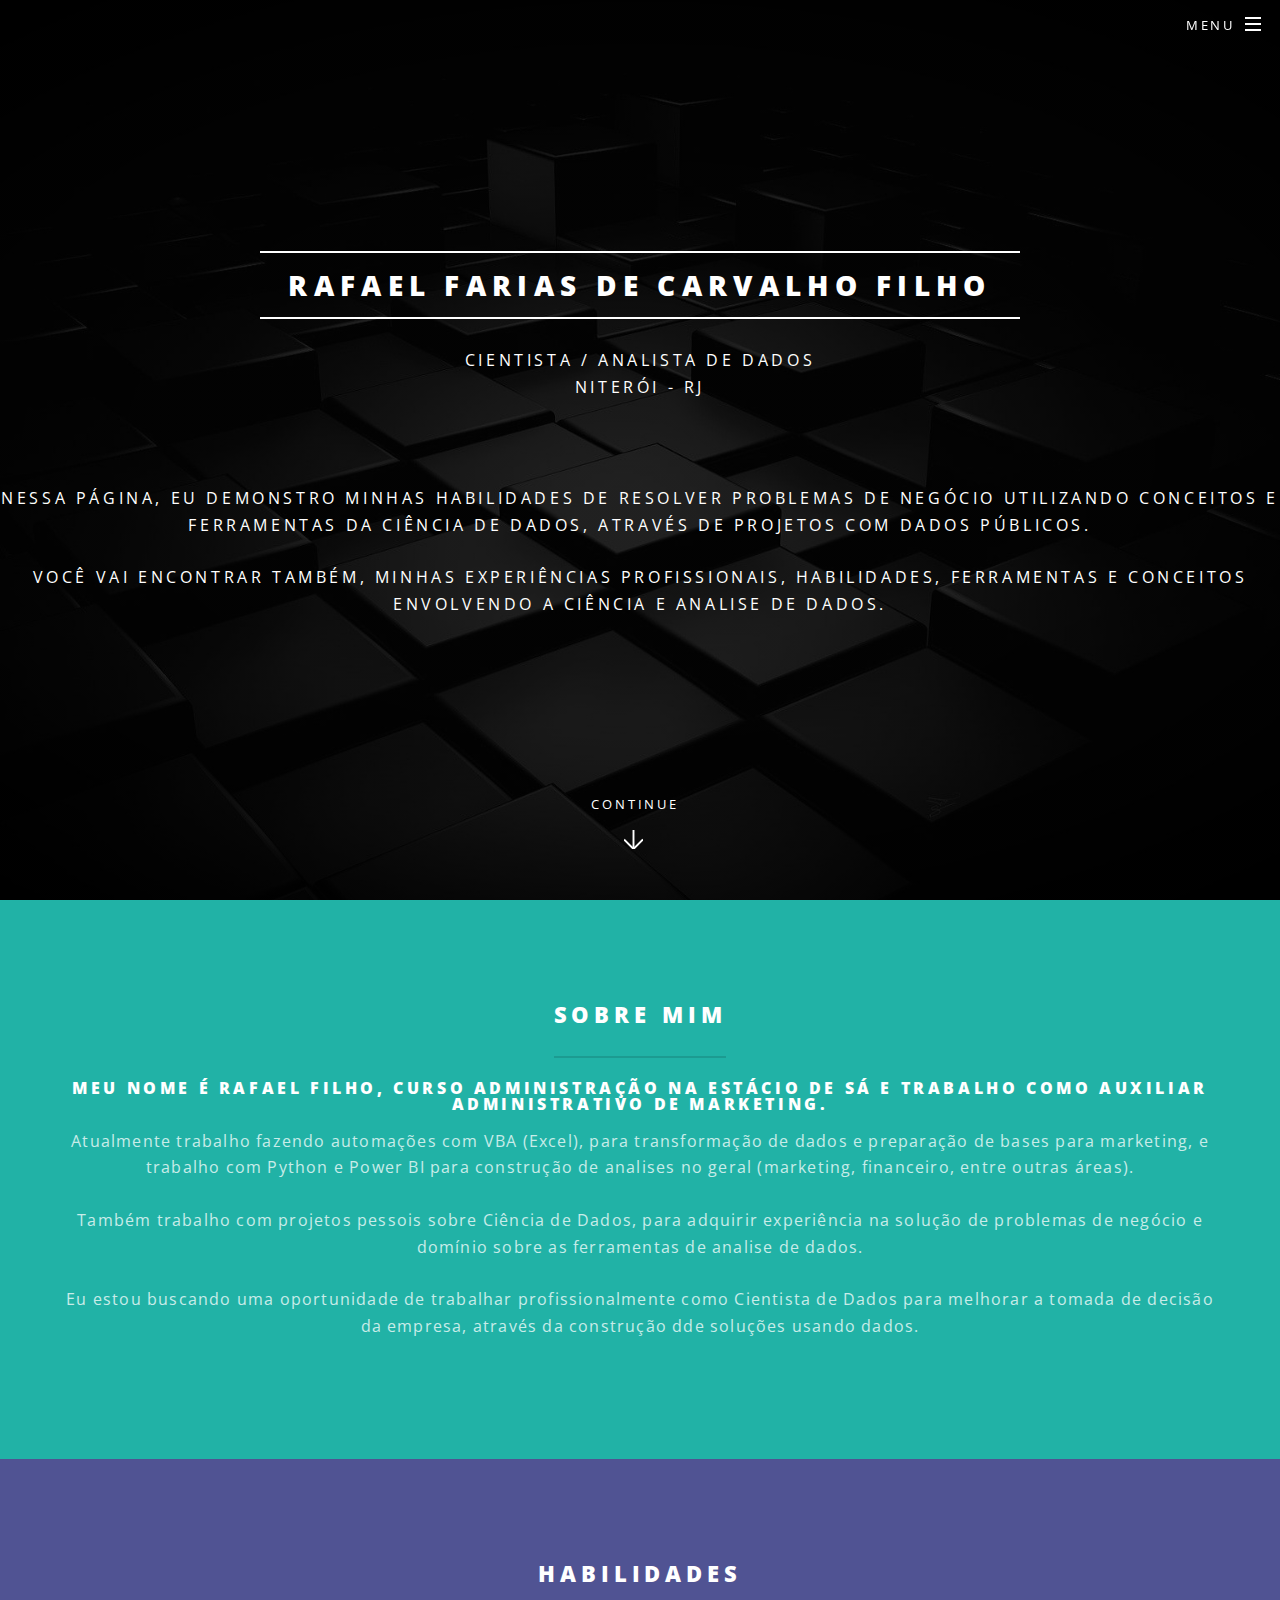
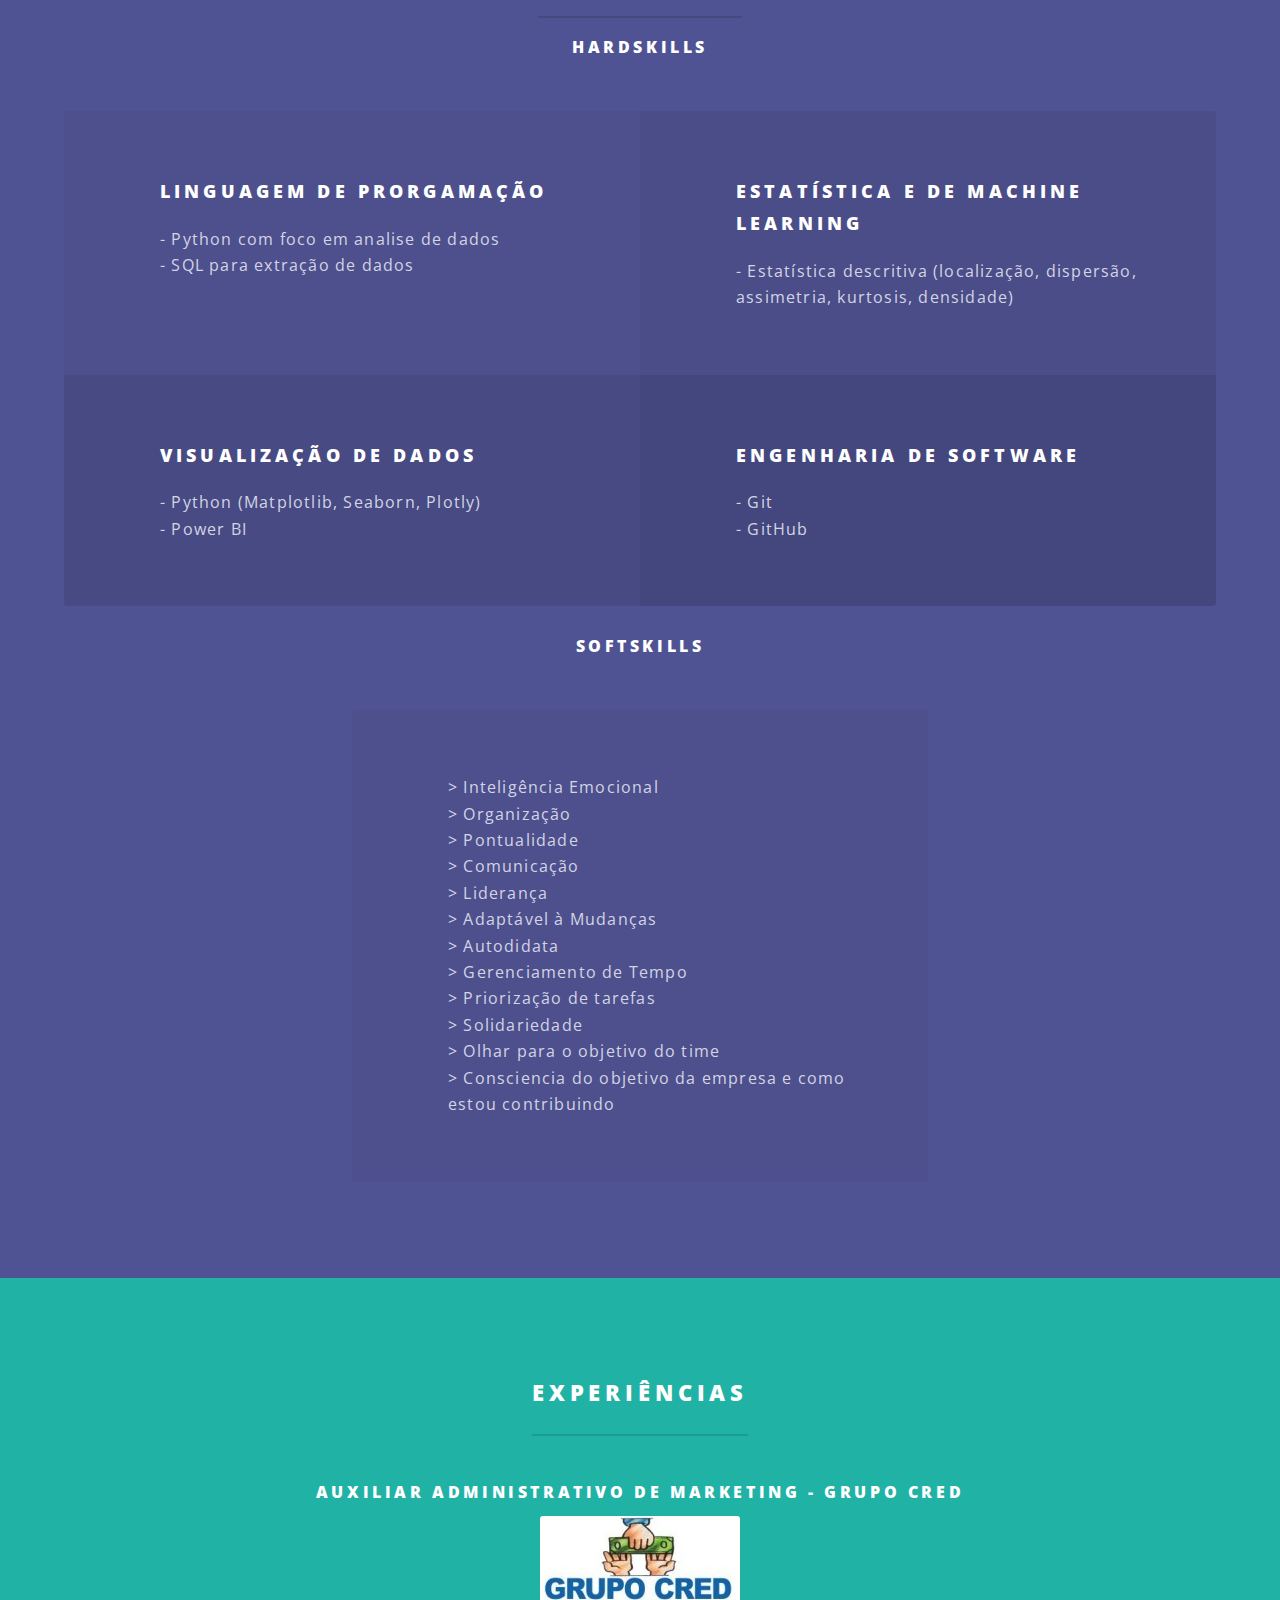
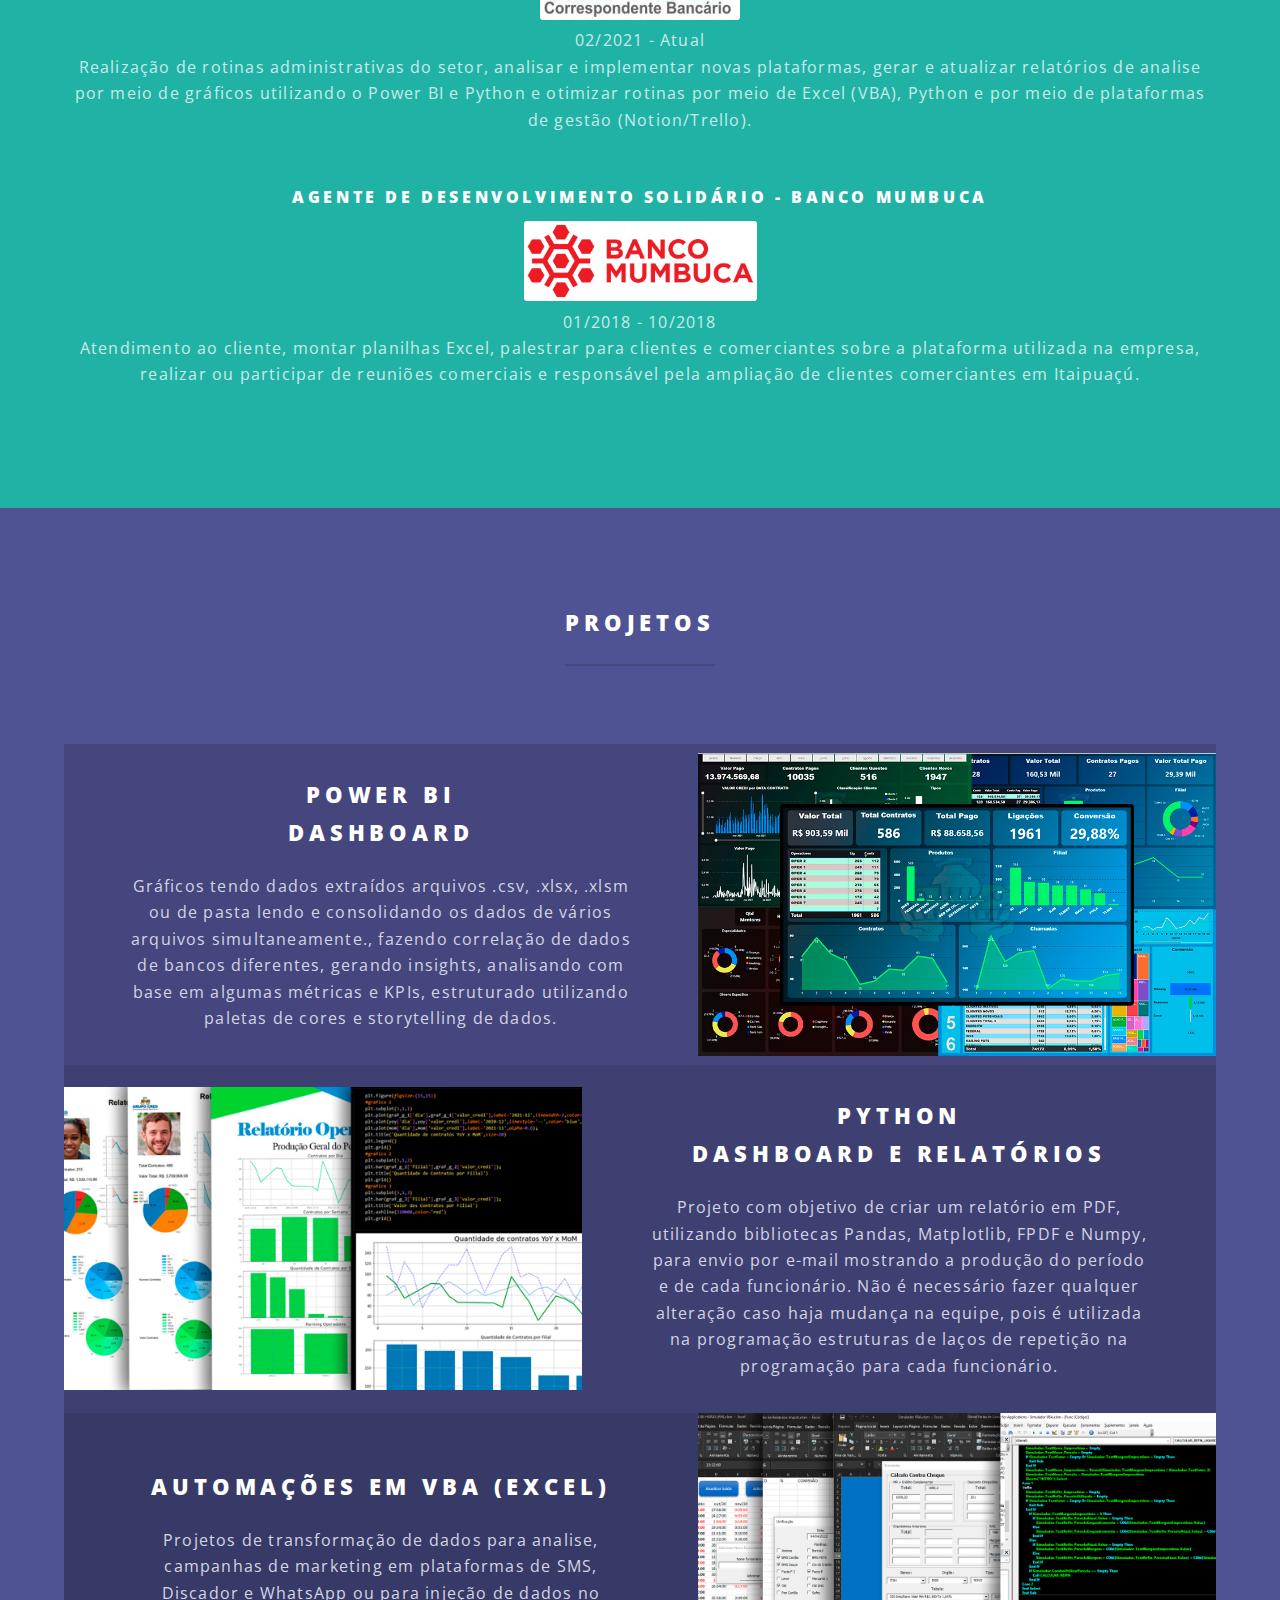
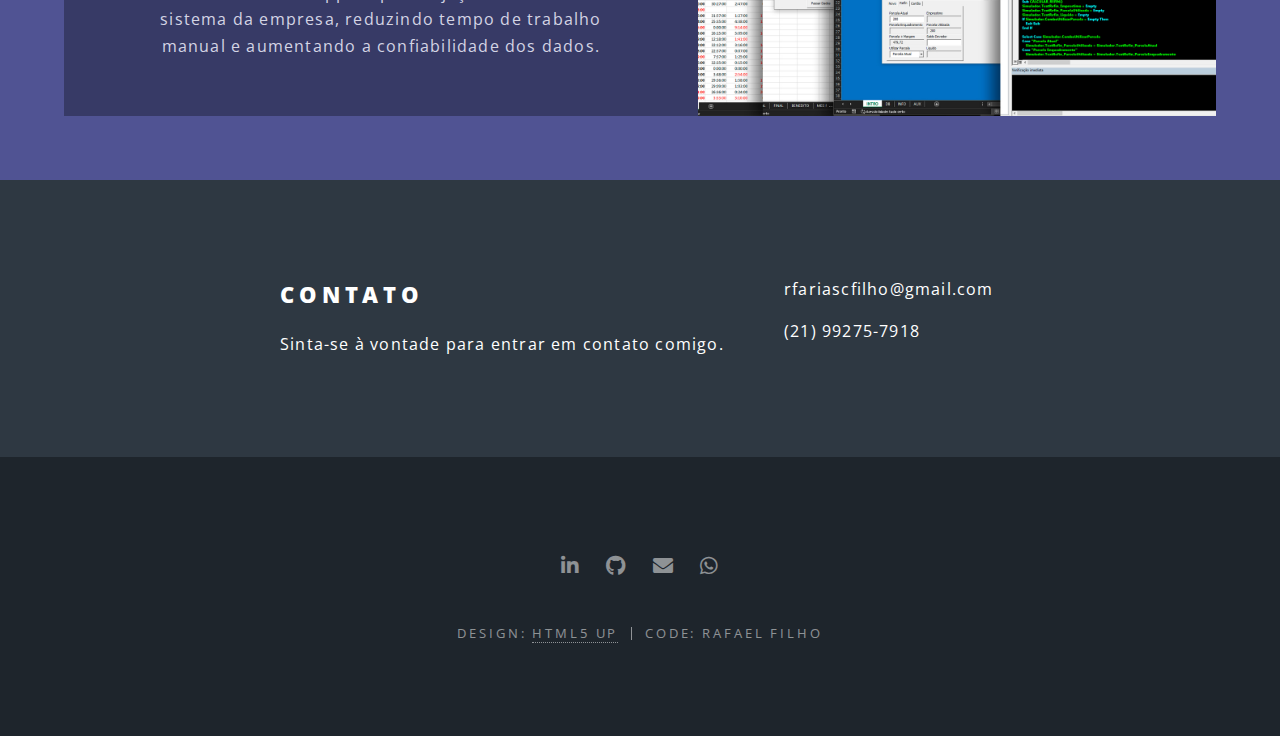
==== index.html @ 8b60a1f4 "first commit" ====
<!DOCTYPE HTML>
<!--
	Spectral by HTML5 UP
	html5up.net<br />@ajlkn
	Free for personal and commercial use under the CCA 3.0 license (html5up.net/license)
-->
<html>
	<head>
		<title>Rafael Filho</title>
		<meta charset="utf-8" />
		<meta name="viewport" content="width=device-width, initial-scale=1, user-scalable=no" />
		<link rel="stylesheet" href="assets/css/main.css" />
		<noscript><link rel="stylesheet" href="assets/css/noscript.css" /></noscript>
	</head>
	<body class="landing is-preload">

		<!-- Page Wrapper -->
			<div id="page-wrapper">

				<!-- Header -->
					<header id="header" class="alt">
						<h1><a href="index.html">Rafael Farias de Carvalho Filho</a></h1>
						<nav id="nav">
							<ul>
								<li class="special">
									<a href="#menu" class="menuToggle"><span>Menu</span></a>
									<div id="menu">
										<ul>
											<li><a href="index.html">Home</a></li>
											<li><a href="generic.html">Generic</a></li>
											<li><a href="elements.html">Elements</a></li>
											<li><a href="#">Sign Up</a></li>
											<li><a href="#">Log In</a></li>
										</ul>
									</div>
								</li>
							</ul>
						</nav>
					</header>

				<!-- Banner -->
					<section id="banner">
						<div class="inner">
							<h2>Rafael Farias de Carvalho Filho</h2>
							<p>Cientista / Analista de dados<br />
							Niterói - RJ</p>
							<br />
							<br />
							<p>Nessa página, eu demonstro minhas habilidades de resolver problemas de negócio utilizando conceitos e 
								ferramentas da Ciência de Dados, através de projetos com dados públicos.<br /><br />
								Você vai encontrar também, minhas experiências profissionais, habilidades, ferramentas e conceitos 
								envolvendo a Ciência e Analise de Dados.</p> 
						</div>
						<a href="#one" class="more scrolly">Continue</a>
					</section>

				<!-- One -->
					<section id="one" class="wrapper style1 special">
						<div class="inner">
							<header class="major">
								<h2>Sobre Mim</h2>
								<h1>Meu nome é Rafael Filho, curso Administração na Estácio de Sá e trabalho como Auxiliar 
									Administrativo de Marketing.</h1>
								<p>Atualmente trabalho fazendo automações com VBA (Excel), para transformação de dados e  preparação 
									de bases para marketing, e trabalho com Python e Power BI para construção de analises no geral 
									(marketing, financeiro, entre outras áreas).<br /><br />
									Também trabalho com projetos pessois sobre Ciência 
									de Dados, para adquirir experiência na solução de problemas de negócio e domínio sobre as 
									ferramentas de analise de dados.<br /><br />
									Eu estou buscando uma oportunidade de trabalhar profissionalmente como Cientista de Dados para 
									melhorar a tomada de decisão da empresa, através da construção dde soluções usando dados.</p>
							</header>
						</div>
					</section>

				<!-- Two -->
					<section id="three" class="wrapper style3 special">
						<div class="inner">
							<header class="major">
								<h2>Habilidades</h2>
								<h1>Hardskills</h1>
							</header>
							<ul class="features">
								<li>
									<h3>Linguagem de prorgamação</h3>
									<p>- Python com foco em analise de dados<br />
										- SQL para extração de dados</p>
								</li>
								<li>
									<h3>Estatística e de Machine Learning</h3>
									<p>- Estatística descritiva (localização, dispersão, assimetria, kurtosis, densidade)</p>
								</li>
								<li>
									<h3>Visualização de dados</h3>
									<p>- Python (Matplotlib, Seaborn, Plotly)<br />
										- Power BI</p>
								</li>
								<li>
									<h3>Engenharia de software</h3>
									<p>- Git<br />- GitHub</p>
								</li>
							</ul>
							<header class="major">
								<h1>softskills</h1>
							</header>
							<ul class="features">
								<li>
									<p>> Inteligência Emocional<br />
										> Organização<br />
										> Pontualidade<br />
										> Comunicação<br />
										> Liderança<br />
										> Adaptável à Mudanças<br />
										> Autodidata<br />
										> Gerenciamento de Tempo<br />
										> Priorização de tarefas<br />
										> Solidariedade<br />
										> Olhar para o objetivo do time<br />
										> Consciencia do objetivo da empresa e como estou contribuindo</p>
								</li>
							</ul>
						</div>
					</section>

				<!-- Three -->
				<section id="one" class="wrapper style1 special">
					<div class="inner">
						<header class="major">
							<h2>Experiências</h2>
							<br />
							<br />
							<h1>Auxiliar Administrativo de Marketing - Grupo Cred</h1>
							<div class="image"><img src="images/gpcred.jpg" width="200" alt="" /></div>
							<p>02/2021 - Atual<br />Realização de rotinas administrativas do setor, analisar e implementar novas plataformas, gerar e atualizar relatórios de analise por meio de gráficos utilizando o Power BI e Python e otimizar rotinas por meio de Excel (VBA), Python e por meio de plataformas de gestão (Notion/Trello).</p>
						</header>
						<header class="major">
							<h1>Agente de Desenvolvimento Solidário - Banco Mumbuca</h1>
							<div class="image"><img src="images/bancomumbuca.png" width="233" alt="" /></div>
							<p>01/2018 - 10/2018<br />Atendimento ao cliente, montar planilhas Excel, palestrar para clientes e comerciantes sobre a plataforma utilizada na empresa, realizar ou participar de reuniões comerciais e responsável pela ampliação de clientes comerciantes em Itaipuaçú.</p>
						</header>
					</div>
				</section>

				<!-- Four -->
					<section id="two" class="wrapper alt style2">
						<section id="three" class="wrapper style3 special">
							<div class="inner">
								<header class="major">
									<h2>Projetos</h2>
								</header>
								<section class="spotlight">
									<div class="image"><img src="images/visualizacao_power_bi.jpg" alt="" /></div><div class="content">
										<h2>Power BI<br />Dashboard</h2>
										<p>Gráficos tendo dados extraídos arquivos .csv, .xlsx, .xlsm ou de pasta lendo e consolidando os dados de vários arquivos simultaneamente., fazendo correlação de dados de bancos diferentes, gerando insights, analisando com base em algumas métricas e KPIs, estruturado utilizando paletas de cores e storytelling de dados.</p>
									</div>
								</section>
								<section class="spotlight">
									<div class="image"><img src="images/visualizacao_python.jpg" alt="" /></div><div class="content">
										<h2>Python<br />DashBoard e Relatórios</h2>
										<p>Projeto com objetivo de criar um relatório em PDF, utilizando bibliotecas Pandas, Matplotlib, FPDF e Numpy, para envio por e-mail mostrando a produção do período e de cada funcionário. Não é necessário fazer qualquer alteração caso haja mudança na equipe, pois é utilizada na programação estruturas de laços de repetição na programação para cada funcionário.</p>
									</div>
								</section>
								<section class="spotlight">
									<div class="image"><img src="images/visualizacao_vba.jpg" alt="" /><source src="video/video1.mp4"></div><div class="content">
										<h2>Automações em VBA (Excel)</h2>
										<p>Projetos de transformação de dados para analise, campanhas de marketing em plataformas de SMS, Discador e WhatsApp ou para injeção de dados no sistema da empresa, reduzindo tempo de trabalho manual e aumentando a confiabilidade dos dados.</p>
									</div>
								</section>
							</div>
						</section>
					</section>


				<!-- CTA -->
					<section id="cta" class="wrapper style4">
						<div class="inner">
							<header>
								<h2>Contato</h2>
								<p>Sinta-se à vontade para entrar em contato comigo.</p>
							</header>
							<ul class="actions stacked">
								<li>rfariascfilho@gmail.com</a></li>
								<li>(21) 99275-7918</a></li>
							</ul>
						</div>
					</section>

				<!-- Footer -->
					<footer id="footer">
						<ul class="icons">
							<li><a href="https://www.linkedin.com/in/rafael-filho/" class="icon brands fa-linkedin-in"><span class="label">LinkedIn</span></a></li>
							<li><a href="https://github.com/RafafaelFilho" class="icon brands fa-github"><span class="label">Github</span></a></li>
							<li><a href="mailto:rfariascfilho@gmail.com" class="icon solid fa-envelope"><span class="label">Email</span></a></li>
							<li><a href="https://api.whatsapp.com/send?phone=5521992757918" class="icon brands fa-whatsapp"><span class="label">WhatsApp</span></a></li>
						</ul>
						<ul class="copyright">
							<li>Design: <a href="http://html5up.net">HTML5 UP</a></li><li>Code: Rafael Filho</li>
						</ul>
					</footer>

			</div>

		<!-- Scripts -->
			<script src="assets/js/jquery.min.js"></script>
			<script src="assets/js/jquery.scrollex.min.js"></script>
			<script src="assets/js/jquery.scrolly.min.js"></script>
			<script src="assets/js/browser.min.js"></script>
			<script src="assets/js/breakpoints.min.js"></script>
			<script src="assets/js/util.js"></script>
			<script src="assets/js/main.js"></script>

	</body>
</html>
---- assets/css/main.css ----
@import url(fontawesome-all.min.css);
@import url("https://fonts.googleapis.com/css?family=Open+Sans:400,400italic,600,600italic,800,800italic");

/*
	Spectral by HTML5 UP
	html5up.net | @ajlkn
	Free for personal and commercial use under the CCA 3.0 license (html5up.net/license)
*/

html, body, div, span, applet, object,
iframe, h1, h2, h3, h4, h5, h6, p, blockquote,
pre, a, abbr, acronym, address, big, cite,
code, del, dfn, em, img, ins, kbd, q, s, samp,
small, strike, strong, sub, sup, tt, var, b,
u, i, center, dl, dt, dd, ol, ul, li, fieldset,
form, label, legend, table, caption, tbody,
tfoot, thead, tr, th, td, article, aside,
canvas, details, embed, figure, figcaption,
footer, header, hgroup, menu, nav, output, ruby,
section, summary, time, mark, audio, video {
	margin: 0;
	padding: 0;
	border: 0;
	font-size: 100%;
	font: inherit;
	vertical-align: baseline;}

article, aside, details, figcaption, figure,
footer, header, hgroup, menu, nav, section {
	display: block;}

body {
	line-height: 1;
}

ol, ul {
	list-style: none;
}

blockquote, q {
	quotes: none;
}

	blockquote:before, blockquote:after, q:before, q:after {
		content: '';
		content: none;
	}

table {
	border-collapse: collapse;
	border-spacing: 0;
}

body {
	-webkit-text-size-adjust: none;
}

mark {
	background-color: transparent;
	color: inherit;
}

input::-moz-focus-inner {
	border: 0;
	padding: 0;
}

input, select, textarea {
	-moz-appearance: none;
	-webkit-appearance: none;
	-ms-appearance: none;
	appearance: none;
}

/* Basic */

	@-ms-viewport {
		width: device-width;
	}

	html {
		box-sizing: border-box;
	}

	*, *:before, *:after {
		box-sizing: inherit;
	}

	body {
		background: #2e3842;
	}

		body.is-preload *, body.is-preload *:before, body.is-preload *:after {
			-moz-animation: none !important;
			-webkit-animation: none !important;
			-ms-animation: none !important;
			animation: none !important;
			-moz-transition: none !important;
			-webkit-transition: none !important;
			-ms-transition: none !important;
			transition: none !important;
		}

	body, input, select, textarea {
		color: #fff;
		font-family: "Open Sans", Helvetica, sans-serif;
		font-size: 15pt;
		font-weight: 400;
		letter-spacing: 0.075em;
		line-height: 1.65em;
	}

		@media screen and (max-width: 1680px) {

			body, input, select, textarea {
				font-size: 13pt;
			}

		}

		@media screen and (max-width: 1280px) {

			body, input, select, textarea {
				font-size: 12pt;
			}

		}

		@media screen and (max-width: 736px) {

			body, input, select, textarea {
				font-size: 11pt;
				letter-spacing: 0.0375em;
			}

		}

	a {
		-moz-transition: color 0.2s ease, border-bottom-color 0.2s ease;
		-webkit-transition: color 0.2s ease, border-bottom-color 0.2s ease;
		-ms-transition: color 0.2s ease, border-bottom-color 0.2s ease;
		transition: color 0.2s ease, border-bottom-color 0.2s ease;
		border-bottom: dotted 1px;
		color: inherit;
		text-decoration: none;
	}

		a:hover {
			border-bottom-color: transparent;
		}

	strong, b {
		color: #fff;
		font-weight: 600;
	}

	em, i {
		font-style: italic;
	}

	p {
		margin: 0 0 2em 0;
	}

	h1, h2, h3, h4, h5, h6 {
		color: #fff;
		font-weight: 800;
		letter-spacing: 0.225em;
		line-height: 1em;
		margin: 0 0 1em 0;
		text-transform: uppercase;
	}

		h1 a, h2 a, h3 a, h4 a, h5 a, h6 a {
			color: inherit;
			text-decoration: none;
		}

	h2 {
		font-size: 1.35em;
		line-height: 1.75em;
	}

		@media screen and (max-width: 736px) {

			h2 {
				font-size: 1.1em;
				line-height: 1.65em;
			}

		}

	h3 {
		font-size: 1.15em;
		line-height: 1.75em;
	}

		@media screen and (max-width: 736px) {

			h3 {
				font-size: 1em;
				line-height: 1.65em;
			}

		}

	h4 {
		font-size: 1em;
		line-height: 1.5em;
	}

	h5 {
		font-size: 0.8em;
		line-height: 1.5em;
	}

	h6 {
		font-size: 0.7em;
		line-height: 1.5em;
	}

	sub {
		font-size: 0.8em;
		position: relative;
		top: 0.5em;
	}

	sup {
		font-size: 0.8em;
		position: relative;
		top: -0.5em;
	}

	hr {
		border: 0;
		border-bottom: solid 2px #fff;
		margin: 3em 0;
	}

		hr.major {
			margin: 4.5em 0;
		}

	blockquote {
		border-left: solid 4px #fff;
		font-style: italic;
		margin: 0 0 2em 0;
		padding: 0.5em 0 0.5em 2em;
	}

	code {
		background: rgba(144, 144, 144, 0.25);
		border-radius: 3px;
		font-family: "Courier New", monospace;
		font-size: 0.9em;
		letter-spacing: 0;
		margin: 0 0.25em;
		padding: 0.25em 0.65em;
	}

	pre {
		-webkit-overflow-scrolling: touch;
		font-family: "Courier New", monospace;
		font-size: 0.9em;
		margin: 0 0 2em 0;
	}

		pre code {
			display: block;
			line-height: 1.75em;
			padding: 1em 1.5em;
			overflow-x: auto;
		}

	.align-left {
		text-align: left;
	}

	.align-center {
		text-align: center;
	}

	.align-right {
		text-align: right;
	}

/* Row */

	.row {
		display: flex;
		flex-wrap: wrap;
		box-sizing: border-box;
		align-items: stretch;
	}

		.row > * {
			box-sizing: border-box;
		}

		.row.gtr-uniform > * > :last-child {
			margin-bottom: 0;
		}

		.row.aln-left {
			justify-content: flex-start;
		}

		.row.aln-center {
			justify-content: center;
		}

		.row.aln-right {
			justify-content: flex-end;
		}

		.row.aln-top {
			align-items: flex-start;
		}

		.row.aln-middle {
			align-items: center;
		}

		.row.aln-bottom {
			align-items: flex-end;
		}

		.row > .imp {
			order: -1;
		}

		.row > .col-1 {
			width: 8.33333%;
		}

		.row > .off-1 {
			margin-left: 8.33333%;
		}

		.row > .col-2 {
			width: 16.66667%;
		}

		.row > .off-2 {
			margin-left: 16.66667%;
		}

		.row > .col-3 {
			width: 25%;
		}

		.row > .off-3 {
			margin-left: 25%;
		}

		.row > .col-4 {
			width: 33.33333%;
		}

		.row > .off-4 {
			margin-left: 33.33333%;
		}

		.row > .col-5 {
			width: 41.66667%;
		}

		.row > .off-5 {
			margin-left: 41.66667%;
		}

		.row > .col-6 {
			width: 50%;
		}

		.row > .off-6 {
			margin-left: 50%;
		}

		.row > .col-7 {
			width: 58.33333%;
		}

		.row > .off-7 {
			margin-left: 58.33333%;
		}

		.row > .col-8 {
			width: 66.66667%;
		}

		.row > .off-8 {
			margin-left: 66.66667%;
		}

		.row > .col-9 {
			width: 75%;
		}

		.row > .off-9 {
			margin-left: 75%;
		}

		.row > .col-10 {
			width: 83.33333%;
		}

		.row > .off-10 {
			margin-left: 83.33333%;
		}

		.row > .col-11 {
			width: 91.66667%;
		}

		.row > .off-11 {
			margin-left: 91.66667%;
		}

		.row > .col-12 {
			width: 100%;
		}

		.row > .off-12 {
			margin-left: 100%;
		}

		.row.gtr-0 {
			margin-top: 0;
			margin-left: 0em;
		}

			.row.gtr-0 > * {
				padding: 0 0 0 0em;
			}

			.row.gtr-0.gtr-uniform {
				margin-top: 0em;
			}

				.row.gtr-0.gtr-uniform > * {
					padding-top: 0em;
				}

		.row.gtr-25 {
			margin-top: 0;
			margin-left: -0.375em;
		}

			.row.gtr-25 > * {
				padding: 0 0 0 0.375em;
			}

			.row.gtr-25.gtr-uniform {
				margin-top: -0.375em;
			}

				.row.gtr-25.gtr-uniform > * {
					padding-top: 0.375em;
				}

		.row.gtr-50 {
			margin-top: 0;
			margin-left: -0.75em;
		}

			.row.gtr-50 > * {
				padding: 0 0 0 0.75em;
			}

			.row.gtr-50.gtr-uniform {
				margin-top: -0.75em;
			}

				.row.gtr-50.gtr-uniform > * {
					padding-top: 0.75em;
				}

		.row {
			margin-top: 0;
			margin-left: -1.5em;
		}

			.row > * {
				padding: 0 0 0 1.5em;
			}

			.row.gtr-uniform {
				margin-top: -1.5em;
			}

				.row.gtr-uniform > * {
					padding-top: 1.5em;
				}

		.row.gtr-150 {
			margin-top: 0;
			margin-left: -2.25em;
		}

			.row.gtr-150 > * {
				padding: 0 0 0 2.25em;
			}

			.row.gtr-150.gtr-uniform {
				margin-top: -2.25em;
			}

				.row.gtr-150.gtr-uniform > * {
					padding-top: 2.25em;
				}

		.row.gtr-200 {
			margin-top: 0;
			margin-left: -3em;
		}

			.row.gtr-200 > * {
				padding: 0 0 0 3em;
			}

			.row.gtr-200.gtr-uniform {
				margin-top: -3em;
			}

				.row.gtr-200.gtr-uniform > * {
					padding-top: 3em;
				}

		@media screen and (max-width: 1680px) {

			.row {
				display: flex;
				flex-wrap: wrap;
				box-sizing: border-box;
				align-items: stretch;
			}

				.row > * {
					box-sizing: border-box;
				}

				.row.gtr-uniform > * > :last-child {
					margin-bottom: 0;
				}

				.row.aln-left {
					justify-content: flex-start;
				}

				.row.aln-center {
					justify-content: center;
				}

				.row.aln-right {
					justify-content: flex-end;
				}

				.row.aln-top {
					align-items: flex-start;
				}

				.row.aln-middle {
					align-items: center;
				}

				.row.aln-bottom {
					align-items: flex-end;
				}

				.row > .imp-xlarge {
					order: -1;
				}

				.row > .col-1-xlarge {
					width: 8.33333%;
				}

				.row > .off-1-xlarge {
					margin-left: 8.33333%;
				}

				.row > .col-2-xlarge {
					width: 16.66667%;
				}

				.row > .off-2-xlarge {
					margin-left: 16.66667%;
				}

				.row > .col-3-xlarge {
					width: 25%;
				}

				.row > .off-3-xlarge {
					margin-left: 25%;
				}

				.row > .col-4-xlarge {
					width: 33.33333%;
				}

				.row > .off-4-xlarge {
					margin-left: 33.33333%;
				}

				.row > .col-5-xlarge {
					width: 41.66667%;
				}

				.row > .off-5-xlarge {
					margin-left: 41.66667%;
				}

				.row > .col-6-xlarge {
					width: 50%;
				}

				.row > .off-6-xlarge {
					margin-left: 50%;
				}

				.row > .col-7-xlarge {
					width: 58.33333%;
				}

				.row > .off-7-xlarge {
					margin-left: 58.33333%;
				}

				.row > .col-8-xlarge {
					width: 66.66667%;
				}

				.row > .off-8-xlarge {
					margin-left: 66.66667%;
				}

				.row > .col-9-xlarge {
					width: 75%;
				}

				.row > .off-9-xlarge {
					margin-left: 75%;
				}

				.row > .col-10-xlarge {
					width: 83.33333%;
				}

				.row > .off-10-xlarge {
					margin-left: 83.33333%;
				}

				.row > .col-11-xlarge {
					width: 91.66667%;
				}

				.row > .off-11-xlarge {
					margin-left: 91.66667%;
				}

				.row > .col-12-xlarge {
					width: 100%;
				}

				.row > .off-12-xlarge {
					margin-left: 100%;
				}

				.row.gtr-0 {
					margin-top: 0;
					margin-left: 0em;
				}

					.row.gtr-0 > * {
						padding: 0 0 0 0em;
					}

					.row.gtr-0.gtr-uniform {
						margin-top: 0em;
					}

						.row.gtr-0.gtr-uniform > * {
							padding-top: 0em;
						}

				.row.gtr-25 {
					margin-top: 0;
					margin-left: -0.375em;
				}

					.row.gtr-25 > * {
						padding: 0 0 0 0.375em;
					}

					.row.gtr-25.gtr-uniform {
						margin-top: -0.375em;
					}

						.row.gtr-25.gtr-uniform > * {
							padding-top: 0.375em;
						}

				.row.gtr-50 {
					margin-top: 0;
					margin-left: -0.75em;
				}

					.row.gtr-50 > * {
						padding: 0 0 0 0.75em;
					}

					.row.gtr-50.gtr-uniform {
						margin-top: -0.75em;
					}

						.row.gtr-50.gtr-uniform > * {
							padding-top: 0.75em;
						}

				.row {
					margin-top: 0;
					margin-left: -1.5em;
				}

					.row > * {
						padding: 0 0 0 1.5em;
					}

					.row.gtr-uniform {
						margin-top: -1.5em;
					}

						.row.gtr-uniform > * {
							padding-top: 1.5em;
						}

				.row.gtr-150 {
					margin-top: 0;
					margin-left: -2.25em;
				}

					.row.gtr-150 > * {
						padding: 0 0 0 2.25em;
					}

					.row.gtr-150.gtr-uniform {
						margin-top: -2.25em;
					}

						.row.gtr-150.gtr-uniform > * {
							padding-top: 2.25em;
						}

				.row.gtr-200 {
					margin-top: 0;
					margin-left: -3em;
				}

					.row.gtr-200 > * {
						padding: 0 0 0 3em;
					}

					.row.gtr-200.gtr-uniform {
						margin-top: -3em;
					}

						.row.gtr-200.gtr-uniform > * {
							padding-top: 3em;
						}

		}

		@media screen and (max-width: 1280px) {

			.row {
				display: flex;
				flex-wrap: wrap;
				box-sizing: border-box;
				align-items: stretch;
			}

				.row > * {
					box-sizing: border-box;
				}

				.row.gtr-uniform > * > :last-child {
					margin-bottom: 0;
				}

				.row.aln-left {
					justify-content: flex-start;
				}

				.row.aln-center {
					justify-content: center;
				}

				.row.aln-right {
					justify-content: flex-end;
				}

				.row.aln-top {
					align-items: flex-start;
				}

				.row.aln-middle {
					align-items: center;
				}

				.row.aln-bottom {
					align-items: flex-end;
				}

				.row > .imp-large {
					order: -1;
				}

				.row > .col-1-large {
					width: 8.33333%;
				}

				.row > .off-1-large {
					margin-left: 8.33333%;
				}

				.row > .col-2-large {
					width: 16.66667%;
				}

				.row > .off-2-large {
					margin-left: 16.66667%;
				}

				.row > .col-3-large {
					width: 25%;
				}

				.row > .off-3-large {
					margin-left: 25%;
				}

				.row > .col-4-large {
					width: 33.33333%;
				}

				.row > .off-4-large {
					margin-left: 33.33333%;
				}

				.row > .col-5-large {
					width: 41.66667%;
				}

				.row > .off-5-large {
					margin-left: 41.66667%;
				}

				.row > .col-6-large {
					width: 50%;
				}

				.row > .off-6-large {
					margin-left: 50%;
				}

				.row > .col-7-large {
					width: 58.33333%;
				}

				.row > .off-7-large {
					margin-left: 58.33333%;
				}

				.row > .col-8-large {
					width: 66.66667%;
				}

				.row > .off-8-large {
					margin-left: 66.66667%;
				}

				.row > .col-9-large {
					width: 75%;
				}

				.row > .off-9-large {
					margin-left: 75%;
				}

				.row > .col-10-large {
					width: 83.33333%;
				}

				.row > .off-10-large {
					margin-left: 83.33333%;
				}

				.row > .col-11-large {
					width: 91.66667%;
				}

				.row > .off-11-large {
					margin-left: 91.66667%;
				}

				.row > .col-12-large {
					width: 100%;
				}

				.row > .off-12-large {
					margin-left: 100%;
				}

				.row.gtr-0 {
					margin-top: 0;
					margin-left: 0em;
				}

					.row.gtr-0 > * {
						padding: 0 0 0 0em;
					}

					.row.gtr-0.gtr-uniform {
						margin-top: 0em;
					}

						.row.gtr-0.gtr-uniform > * {
							padding-top: 0em;
						}

				.row.gtr-25 {
					margin-top: 0;
					margin-left: -0.375em;
				}

					.row.gtr-25 > * {
						padding: 0 0 0 0.375em;
					}

					.row.gtr-25.gtr-uniform {
						margin-top: -0.375em;
					}

						.row.gtr-25.gtr-uniform > * {
							padding-top: 0.375em;
						}

				.row.gtr-50 {
					margin-top: 0;
					margin-left: -0.75em;
				}

					.row.gtr-50 > * {
						padding: 0 0 0 0.75em;
					}

					.row.gtr-50.gtr-uniform {
						margin-top: -0.75em;
					}

						.row.gtr-50.gtr-uniform > * {
							padding-top: 0.75em;
						}

				.row {
					margin-top: 0;
					margin-left: -1.5em;
				}

					.row > * {
						padding: 0 0 0 1.5em;
					}

					.row.gtr-uniform {
						margin-top: -1.5em;
					}

						.row.gtr-uniform > * {
							padding-top: 1.5em;
						}

				.row.gtr-150 {
					margin-top: 0;
					margin-left: -2.25em;
				}

					.row.gtr-150 > * {
						padding: 0 0 0 2.25em;
					}

					.row.gtr-150.gtr-uniform {
						margin-top: -2.25em;
					}

						.row.gtr-150.gtr-uniform > * {
							padding-top: 2.25em;
						}

				.row.gtr-200 {
					margin-top: 0;
					margin-left: -3em;
				}

					.row.gtr-200 > * {
						padding: 0 0 0 3em;
					}

					.row.gtr-200.gtr-uniform {
						margin-top: -3em;
					}

						.row.gtr-200.gtr-uniform > * {
							padding-top: 3em;
						}

		}

		@media screen and (max-width: 980px) {

			.row {
				display: flex;
				flex-wrap: wrap;
				box-sizing: border-box;
				align-items: stretch;
			}

				.row > * {
					box-sizing: border-box;
				}

				.row.gtr-uniform > * > :last-child {
					margin-bottom: 0;
				}

				.row.aln-left {
					justify-content: flex-start;
				}

				.row.aln-center {
					justify-content: center;
				}

				.row.aln-right {
					justify-content: flex-end;
				}

				.row.aln-top {
					align-items: flex-start;
				}

				.row.aln-middle {
					align-items: center;
				}

				.row.aln-bottom {
					align-items: flex-end;
				}

				.row > .imp-medium {
					order: -1;
				}

				.row > .col-1-medium {
					width: 8.33333%;
				}

				.row > .off-1-medium {
					margin-left: 8.33333%;
				}

				.row > .col-2-medium {
					width: 16.66667%;
				}

				.row > .off-2-medium {
					margin-left: 16.66667%;
				}

				.row > .col-3-medium {
					width: 25%;
				}

				.row > .off-3-medium {
					margin-left: 25%;
				}

				.row > .col-4-medium {
					width: 33.33333%;
				}

				.row > .off-4-medium {
					margin-left: 33.33333%;
				}

				.row > .col-5-medium {
					width: 41.66667%;
				}

				.row > .off-5-medium {
					margin-left: 41.66667%;
				}

				.row > .col-6-medium {
					width: 50%;
				}

				.row > .off-6-medium {
					margin-left: 50%;
				}

				.row > .col-7-medium {
					width: 58.33333%;
				}

				.row > .off-7-medium {
					margin-left: 58.33333%;
				}

				.row > .col-8-medium {
					width: 66.66667%;
				}

				.row > .off-8-medium {
					margin-left: 66.66667%;
				}

				.row > .col-9-medium {
					width: 75%;
				}

				.row > .off-9-medium {
					margin-left: 75%;
				}

				.row > .col-10-medium {
					width: 83.33333%;
				}

				.row > .off-10-medium {
					margin-left: 83.33333%;
				}

				.row > .col-11-medium {
					width: 91.66667%;
				}

				.row > .off-11-medium {
					margin-left: 91.66667%;
				}

				.row > .col-12-medium {
					width: 100%;
				}

				.row > .off-12-medium {
					margin-left: 100%;
				}

				.row.gtr-0 {
					margin-top: 0;
					margin-left: 0em;
				}

					.row.gtr-0 > * {
						padding: 0 0 0 0em;
					}

					.row.gtr-0.gtr-uniform {
						margin-top: 0em;
					}

						.row.gtr-0.gtr-uniform > * {
							padding-top: 0em;
						}

				.row.gtr-25 {
					margin-top: 0;
					margin-left: -0.375em;
				}

					.row.gtr-25 > * {
						padding: 0 0 0 0.375em;
					}

					.row.gtr-25.gtr-uniform {
						margin-top: -0.375em;
					}

						.row.gtr-25.gtr-uniform > * {
							padding-top: 0.375em;
						}

				.row.gtr-50 {
					margin-top: 0;
					margin-left: -0.75em;
				}

					.row.gtr-50 > * {
						padding: 0 0 0 0.75em;
					}

					.row.gtr-50.gtr-uniform {
						margin-top: -0.75em;
					}

						.row.gtr-50.gtr-uniform > * {
							padding-top: 0.75em;
						}

				.row {
					margin-top: 0;
					margin-left: -1.5em;
				}

					.row > * {
						padding: 0 0 0 1.5em;
					}

					.row.gtr-uniform {
						margin-top: -1.5em;
					}

						.row.gtr-uniform > * {
							padding-top: 1.5em;
						}

				.row.gtr-150 {
					margin-top: 0;
					margin-left: -2.25em;
				}

					.row.gtr-150 > * {
						padding: 0 0 0 2.25em;
					}

					.row.gtr-150.gtr-uniform {
						margin-top: -2.25em;
					}

						.row.gtr-150.gtr-uniform > * {
							padding-top: 2.25em;
						}

				.row.gtr-200 {
					margin-top: 0;
					margin-left: -3em;
				}

					.row.gtr-200 > * {
						padding: 0 0 0 3em;
					}

					.row.gtr-200.gtr-uniform {
						margin-top: -3em;
					}

						.row.gtr-200.gtr-uniform > * {
							padding-top: 3em;
						}

		}

		@media screen and (max-width: 736px) {

			.row {
				display: flex;
				flex-wrap: wrap;
				box-sizing: border-box;
				align-items: stretch;
			}

				.row > * {
					box-sizing: border-box;
				}

				.row.gtr-uniform > * > :last-child {
					margin-bottom: 0;
				}

				.row.aln-left {
					justify-content: flex-start;
				}

				.row.aln-center {
					justify-content: center;
				}

				.row.aln-right {
					justify-content: flex-end;
				}

				.row.aln-top {
					align-items: flex-start;
				}

				.row.aln-middle {
					align-items: center;
				}

				.row.aln-bottom {
					align-items: flex-end;
				}

				.row > .imp-small {
					order: -1;
				}

				.row > .col-1-small {
					width: 8.33333%;
				}

				.row > .off-1-small {
					margin-left: 8.33333%;
				}

				.row > .col-2-small {
					width: 16.66667%;
				}

				.row > .off-2-small {
					margin-left: 16.66667%;
				}

				.row > .col-3-small {
					width: 25%;
				}

				.row > .off-3-small {
					margin-left: 25%;
				}

				.row > .col-4-small {
					width: 33.33333%;
				}

				.row > .off-4-small {
					margin-left: 33.33333%;
				}

				.row > .col-5-small {
					width: 41.66667%;
				}

				.row > .off-5-small {
					margin-left: 41.66667%;
				}

				.row > .col-6-small {
					width: 50%;
				}

				.row > .off-6-small {
					margin-left: 50%;
				}

				.row > .col-7-small {
					width: 58.33333%;
				}

				.row > .off-7-small {
					margin-left: 58.33333%;
				}

				.row > .col-8-small {
					width: 66.66667%;
				}

				.row > .off-8-small {
					margin-left: 66.66667%;
				}

				.row > .col-9-small {
					width: 75%;
				}

				.row > .off-9-small {
					margin-left: 75%;
				}

				.row > .col-10-small {
					width: 83.33333%;
				}

				.row > .off-10-small {
					margin-left: 83.33333%;
				}

				.row > .col-11-small {
					width: 91.66667%;
				}

				.row > .off-11-small {
					margin-left: 91.66667%;
				}

				.row > .col-12-small {
					width: 100%;
				}

				.row > .off-12-small {
					margin-left: 100%;
				}

				.row.gtr-0 {
					margin-top: 0;
					margin-left: 0em;
				}

					.row.gtr-0 > * {
						padding: 0 0 0 0em;
					}

					.row.gtr-0.gtr-uniform {
						margin-top: 0em;
					}

						.row.gtr-0.gtr-uniform > * {
							padding-top: 0em;
						}

				.row.gtr-25 {
					margin-top: 0;
					margin-left: -0.375em;
				}

					.row.gtr-25 > * {
						padding: 0 0 0 0.375em;
					}

					.row.gtr-25.gtr-uniform {
						margin-top: -0.375em;
					}

						.row.gtr-25.gtr-uniform > * {
							padding-top: 0.375em;
						}

				.row.gtr-50 {
					margin-top: 0;
					margin-left: -0.75em;
				}

					.row.gtr-50 > * {
						padding: 0 0 0 0.75em;
					}

					.row.gtr-50.gtr-uniform {
						margin-top: -0.75em;
					}

						.row.gtr-50.gtr-uniform > * {
							padding-top: 0.75em;
						}

				.row {
					margin-top: 0;
					margin-left: -1.5em;
				}

					.row > * {
						padding: 0 0 0 1.5em;
					}

					.row.gtr-uniform {
						margin-top: -1.5em;
					}

						.row.gtr-uniform > * {
							padding-top: 1.5em;
						}

				.row.gtr-150 {
					margin-top: 0;
					margin-left: -2.25em;
				}

					.row.gtr-150 > * {
						padding: 0 0 0 2.25em;
					}

					.row.gtr-150.gtr-uniform {
						margin-top: -2.25em;
					}

						.row.gtr-150.gtr-uniform > * {
							padding-top: 2.25em;
						}

				.row.gtr-200 {
					margin-top: 0;
					margin-left: -3em;
				}

					.row.gtr-200 > * {
						padding: 0 0 0 3em;
					}

					.row.gtr-200.gtr-uniform {
						margin-top: -3em;
					}

						.row.gtr-200.gtr-uniform > * {
							padding-top: 3em;
						}

		}

		@media screen and (max-width: 480px) {

			.row {
				display: flex;
				flex-wrap: wrap;
				box-sizing: border-box;
				align-items: stretch;
			}

				.row > * {
					box-sizing: border-box;
				}

				.row.gtr-uniform > * > :last-child {
					margin-bottom: 0;
				}

				.row.aln-left {
					justify-content: flex-start;
				}

				.row.aln-center {
					justify-content: center;
				}

				.row.aln-right {
					justify-content: flex-end;
				}

				.row.aln-top {
					align-items: flex-start;
				}

				.row.aln-middle {
					align-items: center;
				}

				.row.aln-bottom {
					align-items: flex-end;
				}

				.row > .imp-xsmall {
					order: -1;
				}

				.row > .col-1-xsmall {
					width: 8.33333%;
				}

				.row > .off-1-xsmall {
					margin-left: 8.33333%;
				}

				.row > .col-2-xsmall {
					width: 16.66667%;
				}

				.row > .off-2-xsmall {
					margin-left: 16.66667%;
				}

				.row > .col-3-xsmall {
					width: 25%;
				}

				.row > .off-3-xsmall {
					margin-left: 25%;
				}

				.row > .col-4-xsmall {
					width: 33.33333%;
				}

				.row > .off-4-xsmall {
					margin-left: 33.33333%;
				}

				.row > .col-5-xsmall {
					width: 41.66667%;
				}

				.row > .off-5-xsmall {
					margin-left: 41.66667%;
				}

				.row > .col-6-xsmall {
					width: 50%;
				}

				.row > .off-6-xsmall {
					margin-left: 50%;
				}

				.row > .col-7-xsmall {
					width: 58.33333%;
				}

				.row > .off-7-xsmall {
					margin-left: 58.33333%;
				}

				.row > .col-8-xsmall {
					width: 66.66667%;
				}

				.row > .off-8-xsmall {
					margin-left: 66.66667%;
				}

				.row > .col-9-xsmall {
					width: 75%;
				}

				.row > .off-9-xsmall {
					margin-left: 75%;
				}

				.row > .col-10-xsmall {
					width: 83.33333%;
				}

				.row > .off-10-xsmall {
					margin-left: 83.33333%;
				}

				.row > .col-11-xsmall {
					width: 91.66667%;
				}

				.row > .off-11-xsmall {
					margin-left: 91.66667%;
				}

				.row > .col-12-xsmall {
					width: 100%;
				}

				.row > .off-12-xsmall {
					margin-left: 100%;
				}

				.row.gtr-0 {
					margin-top: 0;
					margin-left: 0em;
				}

					.row.gtr-0 > * {
						padding: 0 0 0 0em;
					}

					.row.gtr-0.gtr-uniform {
						margin-top: 0em;
					}

						.row.gtr-0.gtr-uniform > * {
							padding-top: 0em;
						}

				.row.gtr-25 {
					margin-top: 0;
					margin-left: -0.375em;
				}

					.row.gtr-25 > * {
						padding: 0 0 0 0.375em;
					}

					.row.gtr-25.gtr-uniform {
						margin-top: -0.375em;
					}

						.row.gtr-25.gtr-uniform > * {
							padding-top: 0.375em;
						}

				.row.gtr-50 {
					margin-top: 0;
					margin-left: -0.75em;
				}

					.row.gtr-50 > * {
						padding: 0 0 0 0.75em;
					}

					.row.gtr-50.gtr-uniform {
						margin-top: -0.75em;
					}

						.row.gtr-50.gtr-uniform > * {
							padding-top: 0.75em;
						}

				.row {
					margin-top: 0;
					margin-left: -1.5em;
				}

					.row > * {
						padding: 0 0 0 1.5em;
					}

					.row.gtr-uniform {
						margin-top: -1.5em;
					}

						.row.gtr-uniform > * {
							padding-top: 1.5em;
						}

				.row.gtr-150 {
					margin-top: 0;
					margin-left: -2.25em;
				}

					.row.gtr-150 > * {
						padding: 0 0 0 2.25em;
					}

					.row.gtr-150.gtr-uniform {
						margin-top: -2.25em;
					}

						.row.gtr-150.gtr-uniform > * {
							padding-top: 2.25em;
						}

				.row.gtr-200 {
					margin-top: 0;
					margin-left: -3em;
				}

					.row.gtr-200 > * {
						padding: 0 0 0 3em;
					}

					.row.gtr-200.gtr-uniform {
						margin-top: -3em;
					}

						.row.gtr-200.gtr-uniform > * {
							padding-top: 3em;
						}

		}

/* Section/Article */

	section.special, article.special {
		text-align: center;
	}

	header p {
		color: rgba(255, 255, 255, 0.5);
		position: relative;
		top: -0.25em;
	}

	header h3 + p {
		font-size: 1.1em;
	}

	header h4 + p,
	header h5 + p,
	header h6 + p {
		font-size: 0.9em;
	}

	header.major {
		margin: 0 0 3.5em 0;
	}

		header.major h2, header.major h3, header.major h4, header.major h5, header.major h6 {
			border-bottom: solid 2px #fff;
			display: inline-block;
			padding-bottom: 1em;
			position: relative;
		}

			header.major h2:after, header.major h3:after, header.major h4:after, header.major h5:after, header.major h6:after {
				content: '';
				display: block;
				height: 1px;
			}

		header.major p {
			color: #fff;
			top: 0;
		}

		@media screen and (max-width: 736px) {

			header.major {
				margin: 0 0 2em 0;
			}

		}

	@media screen and (max-width: 980px) {

		header br {
			display: none;
		}

	}

/* Form */

	form {
		margin: 0 0 2em 0;
	}

	label {
		color: #fff;
		display: block;
		font-size: 0.9em;
		font-weight: 600;
		margin: 0 0 1em 0;
	}

	input[type="text"],
	input[type="password"],
	input[type="email"],
	select,
	textarea {
		-moz-appearance: none;
		-webkit-appearance: none;
		-ms-appearance: none;
		appearance: none;
		background-color: rgba(144, 144, 144, 0.25);
		border-radius: 3px;
		border: none;
		color: inherit;
		display: block;
		outline: 0;
		padding: 0 1em;
		text-decoration: none;
		width: 100%;
	}

		input[type="text"]:invalid,
		input[type="password"]:invalid,
		input[type="email"]:invalid,
		select:invalid,
		textarea:invalid {
			box-shadow: none;
		}

		input[type="text"]:focus,
		input[type="password"]:focus,
		input[type="email"]:focus,
		select:focus,
		textarea:focus {
			box-shadow: 0 0 0 2px #21b2a6;
		}

	select {
		background-size: 1.25em;
		background-repeat: no-repeat;
		background-position: calc(100% - 1em) center;
		height: 2.75em;
		padding-right: 2.75em;
		text-overflow: ellipsis;
	}

		select:focus::-ms-value {
			background-color: transparent;
		}

		select::-ms-expand {
			display: none;
		}

	input[type="text"],
	input[type="password"],
	input[type="email"],
	select {
		height: 2.75em;
	}

	textarea {
		padding: 0.75em 1em;
	}

	input[type="checkbox"],
	input[type="radio"] {
		-moz-appearance: none;
		-webkit-appearance: none;
		-ms-appearance: none;
		appearance: none;
		display: block;
		float: left;
		margin-right: -2em;
		opacity: 0;
		width: 1em;
		z-index: -1;
	}

		input[type="checkbox"] + label,
		input[type="radio"] + label {
			text-decoration: none;
			color: #fff;
			cursor: pointer;
			display: inline-block;
			font-size: 1em;
			font-weight: 400;
			padding-left: 2.4em;
			padding-right: 0.75em;
			position: relative;
		}

			input[type="checkbox"] + label:before,
			input[type="radio"] + label:before {
				-moz-osx-font-smoothing: grayscale;
				-webkit-font-smoothing: antialiased;
				display: inline-block;
				font-style: normal;
				font-variant: normal;
				text-rendering: auto;
				line-height: 1;
				text-transform: none !important;
				font-family: 'Font Awesome 5 Free';
				font-weight: 900;
			}

			input[type="checkbox"] + label:before,
			input[type="radio"] + label:before {
				background: rgba(144, 144, 144, 0.25);
				border-radius: 3px;
				content: '';
				display: inline-block;
				font-size: 0.8em;
				height: 2.0625em;
				left: 0;
				line-height: 2.0625em;
				position: absolute;
				text-align: center;
				top: 0;
				width: 2.0625em;
			}

		input[type="checkbox"]:checked + label:before,
		input[type="radio"]:checked + label:before {
			background: #2e3842;
			color: #fff;
			content: '\f00c';
		}

		input[type="checkbox"]:focus + label:before,
		input[type="radio"]:focus + label:before {
			box-shadow: 0 0 0 2px #21b2a6;
		}

	input[type="checkbox"] + label:before {
		border-radius: 3px;
	}

	input[type="radio"] + label:before {
		border-radius: 100%;
	}

	::-webkit-input-placeholder {
		color: rgba(255, 255, 255, 0.5) !important;
		opacity: 1.0;
	}

	:-moz-placeholder {
		color: rgba(255, 255, 255, 0.5) !important;
		opacity: 1.0;
	}

	::-moz-placeholder {
		color: rgba(255, 255, 255, 0.5) !important;
		opacity: 1.0;
	}

	:-ms-input-placeholder {
		color: rgba(255, 255, 255, 0.5) !important;
		opacity: 1.0;
	}

/* Box */

	.box {
		border-radius: 3px;
		border: solid 2px #fff;
		margin-bottom: 2em;
		padding: 1.5em;
	}

		.box > :last-child,
		.box > :last-child > :last-child,
		.box > :last-child > :last-child > :last-child {
			margin-bottom: 0;
		}

		.box.alt {
			border: 0;
			border-radius: 0;
			padding: 0;
		}

/* Icon */

	.icon {
		text-decoration: none;
		border-bottom: none;
		position: relative;
	}

		.icon:before {
			-moz-osx-font-smoothing: grayscale;
			-webkit-font-smoothing: antialiased;
			display: inline-block;
			font-style: normal;
			font-variant: normal;
			text-rendering: auto;
			line-height: 1;
			text-transform: none !important;
			font-family: 'Font Awesome 5 Free';
			font-weight: 400;
		}

		.icon > .label {
			display: none;
		}

		.icon:before {
			line-height: inherit;
		}

		.icon.solid:before {
			font-weight: 900;
		}

		.icon.brands:before {
			font-family: 'Font Awesome 5 Brands';
		}

		.icon.major {
			-moz-transform: rotate(-45deg);
			-webkit-transform: rotate(-45deg);
			-ms-transform: rotate(-45deg);
			transform: rotate(-45deg);
			border-radius: 3px;
			border: solid 2px #fff;
			display: inline-block;
			font-size: 1.35em;
			height: calc(3em + 2px);
			line-height: 3em;
			text-align: center;
			width: calc(3em + 2px);
		}

			.icon.major:before {
				-moz-transform: rotate(45deg);
				-webkit-transform: rotate(45deg);
				-ms-transform: rotate(45deg);
				transform: rotate(45deg);
				display: inline-block;
				font-size: 1.5em;
			}

			@media screen and (max-width: 736px) {

				.icon.major {
					font-size: 1em;
				}

			}

		.icon.style1 {
			color: #00ffcc;
		}

		.icon.style2 {
			color: #00f0ff;
		}

		.icon.style3 {
			color: #76ddff;
		}

/* Image */

	.image {
		border-radius: 3px;
		border: 0;
		display: inline-block;
		position: relative;
	}

		.image img {
			border-radius: 3px;
			display: block;
		}

		.image.left {
			float: left;
			margin: 0 2em 2em 0;
			top: 0.25em;
		}

		.image.right {
			float: right;
			margin: 0 0 2em 2em;
			top: 0.25em;
		}

		.image.left, .image.right {
			max-width: 40%;
		}

			.image.left img, .image.right img {
				width: 100%;
			}

		.image.fit {
			display: block;
			margin: 0 0 2em 0;
			width: 100%;
		}

			.image.fit img {
				width: 100%;
			}

/* List */

	ol {
		list-style: decimal;
		margin: 0 0 2em 0;
		padding-left: 1.25em;
	}

		ol li {
			padding-left: 0.25em;
		}

	ul {
		list-style: disc;
		margin: 0 0 2em 0;
		padding-left: 1em;
	}

		ul li {
			padding-left: 0.5em;
		}

		ul.alt {
			list-style: none;
			padding-left: 0;
		}

			ul.alt li {
				border-top: solid 1px #fff;
				padding: 0.5em 0;
			}

				ul.alt li:first-child {
					border-top: 0;
					padding-top: 0;
				}

	dl {
		margin: 0 0 2em 0;
	}

/* Actions */

	ul.actions {
		display: -moz-flex;
		display: -webkit-flex;
		display: -ms-flex;
		display: flex;
		cursor: default;
		list-style: none;
		margin-left: -1em;
		padding-left: 0;
	}

		ul.actions li {
			padding: 0 0 0 1em;
			vertical-align: middle;
		}

		ul.actions.special {
			-moz-justify-content: center;
			-webkit-justify-content: center;
			-ms-justify-content: center;
			justify-content: center;
			width: 100%;
			margin-left: 0;
		}

			ul.actions.special li:first-child {
				padding-left: 0;
			}

		ul.actions.stacked {
			-moz-flex-direction: column;
			-webkit-flex-direction: column;
			-ms-flex-direction: column;
			flex-direction: column;
			margin-left: 0;
		}

			ul.actions.stacked li {
				padding: 1em 0 0 0;
			}

				ul.actions.stacked li:first-child {
					padding-top: 0;
				}

		ul.actions.fit {
			width: calc(100% + 1em);
		}

			ul.actions.fit li {
				-moz-flex-grow: 1;
				-webkit-flex-grow: 1;
				-ms-flex-grow: 1;
				flex-grow: 1;
				-moz-flex-shrink: 1;
				-webkit-flex-shrink: 1;
				-ms-flex-shrink: 1;
				flex-shrink: 1;
				width: 100%;
			}

				ul.actions.fit li > * {
					width: 100%;
				}

			ul.actions.fit.stacked {
				width: 100%;
			}

		@media screen and (max-width: 480px) {

			ul.actions:not(.fixed) {
				-moz-flex-direction: column;
				-webkit-flex-direction: column;
				-ms-flex-direction: column;
				flex-direction: column;
				margin-left: 0;
				width: 100% !important;
			}

				ul.actions:not(.fixed) li {
					-moz-flex-grow: 1;
					-webkit-flex-grow: 1;
					-ms-flex-grow: 1;
					flex-grow: 1;
					-moz-flex-shrink: 1;
					-webkit-flex-shrink: 1;
					-ms-flex-shrink: 1;
					flex-shrink: 1;
					padding: 1em 0 0 0;
					text-align: center;
					width: 100%;
				}

					ul.actions:not(.fixed) li > * {
						width: 100%;
					}

					ul.actions:not(.fixed) li:first-child {
						padding-top: 0;
					}

					ul.actions:not(.fixed) li input[type="submit"],
					ul.actions:not(.fixed) li input[type="reset"],
					ul.actions:not(.fixed) li input[type="button"],
					ul.actions:not(.fixed) li button,
					ul.actions:not(.fixed) li .button {
						width: 100%;
					}

						ul.actions:not(.fixed) li input[type="submit"].icon:before,
						ul.actions:not(.fixed) li input[type="reset"].icon:before,
						ul.actions:not(.fixed) li input[type="button"].icon:before,
						ul.actions:not(.fixed) li button.icon:before,
						ul.actions:not(.fixed) li .button.icon:before {
							margin-left: -0.5em;
						}

		}

/* Icons */

	ul.icons {
		cursor: default;
		list-style: none;
		padding-left: 0;
	}

		ul.icons li {
			display: inline-block;
			padding: 0 1em 0 0;
		}

			ul.icons li:last-child {
				padding-right: 0 !important;
			}

		ul.icons.major {
			padding: 1em 0;
		}

			ul.icons.major li {
				padding-right: 3.5em;
			}

				@media screen and (max-width: 736px) {

					ul.icons.major li {
						padding: 0 1em !important;
					}

				}

/* Table */

	.table-wrapper {
		-webkit-overflow-scrolling: touch;
		overflow-x: auto;
	}

	table {
		margin: 0 0 2em 0;
		width: 100%;
	}

		table tbody tr {
			border: solid 1px #fff;
			border-left: 0;
			border-right: 0;
		}

			table tbody tr:nth-child(2n + 1) {
				background-color: rgba(144, 144, 144, 0.25);
			}

		table td {
			padding: 0.75em 0.75em;
		}

		table th {
			color: #fff;
			font-size: 0.9em;
			font-weight: 600;
			padding: 0 0.75em 0.75em 0.75em;
			text-align: left;
		}

		table thead {
			border-bottom: solid 2px #fff;
		}

		table tfoot {
			border-top: solid 2px #fff;
		}

		table.alt {
			border-collapse: separate;
		}

			table.alt tbody tr td {
				border: solid 1px #fff;
				border-left-width: 0;
				border-top-width: 0;
			}

				table.alt tbody tr td:first-child {
					border-left-width: 1px;
				}

			table.alt tbody tr:first-child td {
				border-top-width: 1px;
			}

			table.alt thead {
				border-bottom: 0;
			}

			table.alt tfoot {
				border-top: 0;
			}

/* Button */

	input[type="submit"],
	input[type="reset"],
	input[type="button"],
	button,
	.button {
		-moz-appearance: none;
		-webkit-appearance: none;
		-ms-appearance: none;
		appearance: none;
		-moz-transition: background-color 0.2s ease-in-out, color 0.2s ease-in-out;
		-webkit-transition: background-color 0.2s ease-in-out, color 0.2s ease-in-out;
		-ms-transition: background-color 0.2s ease-in-out, color 0.2s ease-in-out;
		transition: background-color 0.2s ease-in-out, color 0.2s ease-in-out;
		background-color: transparent;
		border-radius: 3px;
		border: 0;
		box-shadow: inset 0 0 0 2px #fff;
		color: #fff;
		cursor: pointer;
		display: inline-block;
		font-size: 0.8em;
		font-weight: 600;
		height: 3.125em;
		letter-spacing: 0.225em;
		line-height: 3.125em;
		max-width: 30em;
		padding: 0 2.75em;
		text-align: center;
		text-decoration: none;
		text-transform: uppercase;
		white-space: nowrap;
		overflow: hidden;
		text-overflow: ellipsis;
	}

		input[type="submit"]:hover,
		input[type="reset"]:hover,
		input[type="button"]:hover,
		button:hover,
		.button:hover {
			background-color: rgba(144, 144, 144, 0.25);
		}

		input[type="submit"]:active,
		input[type="reset"]:active,
		input[type="button"]:active,
		button:active,
		.button:active {
			background-color: rgba(144, 144, 144, 0.5);
		}

		input[type="submit"].icon:before,
		input[type="reset"].icon:before,
		input[type="button"].icon:before,
		button.icon:before,
		.button.icon:before {
			margin-right: 0.5em;
		}

		input[type="submit"].fit,
		input[type="reset"].fit,
		input[type="button"].fit,
		button.fit,
		.button.fit {
			width: 100%;
		}

		input[type="submit"].small,
		input[type="reset"].small,
		input[type="button"].small,
		button.small,
		.button.small {
			font-size: 0.8em;
		}

		input[type="submit"].large,
		input[type="reset"].large,
		input[type="button"].large,
		button.large,
		.button.large {
			font-size: 1.35em;
		}

		input[type="submit"].primary,
		input[type="reset"].primary,
		input[type="button"].primary,
		button.primary,
		.button.primary {
			background-color: #ed4933;
			box-shadow: none !important;
			color: #ffffff !important;
		}

			input[type="submit"].primary:hover,
			input[type="reset"].primary:hover,
			input[type="button"].primary:hover,
			button.primary:hover,
			.button.primary:hover {
				background-color: #ef5e4a !important;
			}

			input[type="submit"].primary:active,
			input[type="reset"].primary:active,
			input[type="button"].primary:active,
			button.primary:active,
			.button.primary:active {
				background-color: #eb341c !important;
			}

		input[type="submit"].disabled, input[type="submit"]:disabled,
		input[type="reset"].disabled,
		input[type="reset"]:disabled,
		input[type="button"].disabled,
		input[type="button"]:disabled,
		button.disabled,
		button:disabled,
		.button.disabled,
		.button:disabled {
			pointer-events: none;
			opacity: 0.25;
		}

		@media screen and (max-width: 736px) {

			input[type="submit"],
			input[type="reset"],
			input[type="button"],
			button,
			.button {
				height: 3.75em;
				line-height: 3.75em;
			}

		}

/* Features */

	.features {
		display: -moz-flex;
		display: -webkit-flex;
		display: -ms-flex;
		display: flex;
		-moz-flex-wrap: wrap;
		-webkit-flex-wrap: wrap;
		-ms-flex-wrap: wrap;
		flex-wrap: wrap;
		-moz-justify-content: center;
		-webkit-justify-content: center;
		-ms-justify-content: center;
		justify-content: center;
		list-style: none;
		padding: 0;
		width: 100%;
	}

		.features li {
			padding: 4em 4em 2em 6em ;
			display: block;
			position: relative;
			text-align: left;
			width: 50%;
		}

			.features li:nth-child(1) {
				background-color: rgba(0, 0, 0, 0.035);
			}

			.features li:nth-child(2) {
				background-color: rgba(0, 0, 0, 0.07);
			}

			.features li:nth-child(3) {
				background-color: rgba(0, 0, 0, 0.105);
			}

			.features li:nth-child(4) {
				background-color: rgba(0, 0, 0, 0.14);
			}

			.features li:nth-child(5) {
				background-color: rgba(0, 0, 0, 0.175);
			}

			.features li:nth-child(6) {
				background-color: rgba(0, 0, 0, 0.21);
			}

			.features li:nth-child(7) {
				background-color: rgba(0, 0, 0, 0.245);
			}

			.features li:nth-child(8) {
				background-color: rgba(0, 0, 0, 0.28);
			}

			.features li:nth-child(9) {
				background-color: rgba(0, 0, 0, 0.315);
			}

			.features li:nth-child(10) {
				background-color: rgba(0, 0, 0, 0.35);
			}

			.features li:before {
				display: block;
				color: #00ffcc;
				position: absolute;
				left: 1.75em;
				top: 2.75em;
				font-size: 1.5em;
			}

			.features li:nth-child(1) {
				border-top-left-radius: 3px;
			}

			.features li:nth-child(2) {
				border-top-right-radius: 3px;
			}

			.features li:nth-last-child(1) {
				border-bottom-right-radius: 3px;
			}

			.features li:nth-last-child(2) {
				border-bottom-left-radius: 3px;
			}

			@media screen and (max-width: 980px) {

				.features li {
					padding: 3em 2em 1em 2em ;
					text-align: center;
				}

					.features li:before {
						left: 0;
						margin: 0 0 1em 0;
						position: relative;
						top: 0;
					}

			}

			@media screen and (max-width: 736px) {

				.features li {
					padding: 3em 0 1em 0 ;
					background-color: transparent !important;
					border-top: solid 2px #fff;
					width: 100%;
				}

					.features li:first-child {
						border-top: 0;
					}

			}

/* Spotlight */

	.spotlight {
		-moz-align-items: center;
		-webkit-align-items: center;
		-ms-align-items: center;
		align-items: center;
		display: -moz-flex;
		display: -webkit-flex;
		display: -ms-flex;
		display: flex;
	}

		.spotlight .image {
			-moz-order: 1;
			-webkit-order: 1;
			-ms-order: 1;
			order: 1;
			border-radius: 0;
			width: 40%;
		}

			.spotlight .image img {
				border-radius: 0;
				width: 100%;
			}

		.spotlight .content {
			padding: 2em 4em 0.1em 4em ;
			-moz-order: 2;
			-webkit-order: 2;
			-ms-order: 2;
			order: 2;
			max-width: 48em;
			width: 60%;
		}

		.spotlight:nth-child(2n) {
			-moz-flex-direction: row-reverse;
			-webkit-flex-direction: row-reverse;
			-ms-flex-direction: row-reverse;
			flex-direction: row-reverse;
		}

		.spotlight:nth-child(1) {
			background-color: rgba(0, 0, 0, 0.075);
		}

		.spotlight:nth-child(2) {
			background-color: rgba(0, 0, 0, 0.15);
		}

		.spotlight:nth-child(3) {
			background-color: rgba(0, 0, 0, 0.225);
		}

		.spotlight:nth-child(4) {
			background-color: rgba(0, 0, 0, 0.3);
		}

		.spotlight:nth-child(5) {
			background-color: rgba(0, 0, 0, 0.375);
		}

		.spotlight:nth-child(6) {
			background-color: rgba(0, 0, 0, 0.45);
		}

		.spotlight:nth-child(7) {
			background-color: rgba(0, 0, 0, 0.525);
		}

		.spotlight:nth-child(8) {
			background-color: rgba(0, 0, 0, 0.6);
		}

		.spotlight:nth-child(9) {
			background-color: rgba(0, 0, 0, 0.675);
		}

		.spotlight:nth-child(10) {
			background-color: rgba(0, 0, 0, 0.75);
		}

		@media screen and (max-width: 1280px) {

			.spotlight .image {
				width: 45%;
			}

			.spotlight .content {
				width: 55%;
			}

		}

		@media screen and (max-width: 980px) {

			.spotlight {
				display: block;
			}

				.spotlight br {
					display: none;
				}

				.spotlight .image {
					width: 100%;
				}

				.spotlight .content {
					padding: 4em 3em 2em 3em ;
					max-width: none;
					text-align: center;
					width: 100%;
				}

		}

		@media screen and (max-width: 736px) {

			.spotlight .content {
				padding: 3em 2em 1em 2em ;
			}

		}

/* Wrapper */

	.wrapper {
		padding: 6em 0 4em 0 ;
	}

		.wrapper > .inner {
			width: 60em;
			margin: 0 auto;
		}

			@media screen and (max-width: 1280px) {

				.wrapper > .inner {
					width: 90%;
				}

			}

			@media screen and (max-width: 980px) {

				.wrapper > .inner {
					width: 100%;
				}

			}

		.wrapper.alt {
			padding: 0;
		}

		.wrapper.style1 {
			background-color: #21b2a6;
			color: #c8ece9;
		}

			.wrapper.style1 strong, .wrapper.style1 b {
				color: #ffffff;
			}

			.wrapper.style1 h2, .wrapper.style1 h3, .wrapper.style1 h4, .wrapper.style1 h5, .wrapper.style1 h6 {
				color: #ffffff;
			}

			.wrapper.style1 hr {
				border-color: rgba(0, 0, 0, 0.125);
			}

			.wrapper.style1 blockquote {
				border-color: rgba(0, 0, 0, 0.125);
			}

			.wrapper.style1 code {
				background: rgba(255, 255, 255, 0.075);
			}

			.wrapper.style1 header p {
				color: #a6e0db;
			}

			.wrapper.style1 header.major h2, .wrapper.style1 header.major h3, .wrapper.style1 header.major h4, .wrapper.style1 header.major h5, .wrapper.style1 header.major h6 {
				border-color: rgba(0, 0, 0, 0.125);
			}

			.wrapper.style1 header.major p {
				color: #c8ece9;
			}

			.wrapper.style1 label {
				color: #ffffff;
			}

			.wrapper.style1 input[type="text"],
			.wrapper.style1 input[type="password"],
			.wrapper.style1 input[type="email"],
			.wrapper.style1 select,
			.wrapper.style1 textarea {
				background-color: rgba(255, 255, 255, 0.075);
			}

			.wrapper.style1 select {
				background-image: url("data:image/svg+xml;charset=utf8,%3Csvg xmlns='http://www.w3.org/2000/svg' width='40' height='40' preserveAspectRatio='none' viewBox='0 0 40 40'%3E%3Cpath d='M9.4,12.3l10.4,10.4l10.4-10.4c0.2-0.2,0.5-0.4,0.9-0.4c0.3,0,0.6,0.1,0.9,0.4l3.3,3.3c0.2,0.2,0.4,0.5,0.4,0.9 c0,0.4-0.1,0.6-0.4,0.9L20.7,31.9c-0.2,0.2-0.5,0.4-0.9,0.4c-0.3,0-0.6-0.1-0.9-0.4L4.3,17.3c-0.2-0.2-0.4-0.5-0.4-0.9 c0-0.4,0.1-0.6,0.4-0.9l3.3-3.3c0.2-0.2,0.5-0.4,0.9-0.4S9.1,12.1,9.4,12.3z' fill='rgba(0, 0, 0, 0.125)' /%3E%3C/svg%3E");
			}

				.wrapper.style1 select option {
					color: #ffffff;
					background: #21b2a6;
				}

			.wrapper.style1 input[type="checkbox"] + label,
			.wrapper.style1 input[type="radio"] + label {
				color: #c8ece9;
			}

				.wrapper.style1 input[type="checkbox"] + label:before,
				.wrapper.style1 input[type="radio"] + label:before {
					background: rgba(255, 255, 255, 0.075);
				}

			.wrapper.style1 input[type="checkbox"]:checked + label:before,
			.wrapper.style1 input[type="radio"]:checked + label:before {
				background: #ffffff;
				color: #21b2a6;
			}

			.wrapper.style1 ::-webkit-input-placeholder {
				color: #a6e0db !important;
			}

			.wrapper.style1 :-moz-placeholder {
				color: #a6e0db !important;
			}

			.wrapper.style1 ::-moz-placeholder {
				color: #a6e0db !important;
			}

			.wrapper.style1 :-ms-input-placeholder {
				color: #a6e0db !important;
			}

			.wrapper.style1 .formerize-placeholder {
				color: #a6e0db !important;
			}

			.wrapper.style1 .icon.major {
				border-color: rgba(0, 0, 0, 0.125);
			}

			.wrapper.style1 ul.alt li {
				border-color: rgba(0, 0, 0, 0.125);
			}

			.wrapper.style1 table tbody tr {
				border-color: rgba(0, 0, 0, 0.125);
			}

				.wrapper.style1 table tbody tr:nth-child(2n + 1) {
					background-color: rgba(255, 255, 255, 0.075);
				}

			.wrapper.style1 table th {
				color: #ffffff;
			}

			.wrapper.style1 table thead {
				border-color: rgba(0, 0, 0, 0.125);
			}

			.wrapper.style1 table tfoot {
				border-color: rgba(0, 0, 0, 0.125);
			}

			.wrapper.style1 table.alt tbody tr td {
				border-color: rgba(0, 0, 0, 0.125);
			}

			.wrapper.style1 input[type="submit"],
			.wrapper.style1 input[type="reset"],
			.wrapper.style1 input[type="button"],
			.wrapper.style1 button,
			.wrapper.style1 .button {
				box-shadow: inset 0 0 0 2px rgba(0, 0, 0, 0.125);
				color: #ffffff;
			}

				.wrapper.style1 input[type="submit"]:hover,
				.wrapper.style1 input[type="reset"]:hover,
				.wrapper.style1 input[type="button"]:hover,
				.wrapper.style1 button:hover,
				.wrapper.style1 .button:hover {
					background-color: rgba(255, 255, 255, 0.075);
				}

				.wrapper.style1 input[type="submit"]:active,
				.wrapper.style1 input[type="reset"]:active,
				.wrapper.style1 input[type="button"]:active,
				.wrapper.style1 button:active,
				.wrapper.style1 .button:active {
					background-color: rgba(255, 255, 255, 0.2);
				}

			@media screen and (max-width: 736px) {

				.wrapper.style1 .features li {
					border-top-color: rgba(0, 0, 0, 0.125);
				}

			}

		.wrapper.style2 {
			background-color: #2e3842;
		}

		.wrapper.style3 {
			background-color: #505393;
			color: #d3d4e4;
		}

			.wrapper.style3 strong, .wrapper.style3 b {
				color: #ffffff;
			}

			.wrapper.style3 h2, .wrapper.style3 h3, .wrapper.style3 h4, .wrapper.style3 h5, .wrapper.style3 h6 {
				color: #ffffff;
			}

			.wrapper.style3 hr {
				border-color: rgba(0, 0, 0, 0.125);
			}

			.wrapper.style3 blockquote {
				border-color: rgba(0, 0, 0, 0.125);
			}

			.wrapper.style3 code {
				background: rgba(255, 255, 255, 0.075);
			}

			.wrapper.style3 header p {
				color: #b9bad4;
			}

			.wrapper.style3 header.major h2, .wrapper.style3 header.major h3, .wrapper.style3 header.major h4, .wrapper.style3 header.major h5, .wrapper.style3 header.major h6 {
				border-color: rgba(0, 0, 0, 0.125);
			}

			.wrapper.style3 header.major p {
				color: #d3d4e4;
			}

			.wrapper.style3 label {
				color: #ffffff;
			}

			.wrapper.style3 input[type="text"],
			.wrapper.style3 input[type="password"],
			.wrapper.style3 input[type="email"],
			.wrapper.style3 select,
			.wrapper.style3 textarea {
				background-color: rgba(255, 255, 255, 0.075);
			}

			.wrapper.style3 select {
				background-image: url("data:image/svg+xml;charset=utf8,%3Csvg xmlns='http://www.w3.org/2000/svg' width='40' height='40' preserveAspectRatio='none' viewBox='0 0 40 40'%3E%3Cpath d='M9.4,12.3l10.4,10.4l10.4-10.4c0.2-0.2,0.5-0.4,0.9-0.4c0.3,0,0.6,0.1,0.9,0.4l3.3,3.3c0.2,0.2,0.4,0.5,0.4,0.9 c0,0.4-0.1,0.6-0.4,0.9L20.7,31.9c-0.2,0.2-0.5,0.4-0.9,0.4c-0.3,0-0.6-0.1-0.9-0.4L4.3,17.3c-0.2-0.2-0.4-0.5-0.4-0.9 c0-0.4,0.1-0.6,0.4-0.9l3.3-3.3c0.2-0.2,0.5-0.4,0.9-0.4S9.1,12.1,9.4,12.3z' fill='rgba(0, 0, 0, 0.125)' /%3E%3C/svg%3E");
			}

				.wrapper.style3 select option {
					color: #ffffff;
					background: #505393;
				}

			.wrapper.style3 input[type="checkbox"] + label,
			.wrapper.style3 input[type="radio"] + label {
				color: #d3d4e4;
			}

				.wrapper.style3 input[type="checkbox"] + label:before,
				.wrapper.style3 input[type="radio"] + label:before {
					background: rgba(255, 255, 255, 0.075);
				}

			.wrapper.style3 input[type="checkbox"]:checked + label:before,
			.wrapper.style3 input[type="radio"]:checked + label:before {
				background: #ffffff;
				color: #505393;
			}

			.wrapper.style3 ::-webkit-input-placeholder {
				color: #b9bad4 !important;
			}

			.wrapper.style3 :-moz-placeholder {
				color: #b9bad4 !important;
			}

			.wrapper.style3 ::-moz-placeholder {
				color: #b9bad4 !important;
			}

			.wrapper.style3 :-ms-input-placeholder {
				color: #b9bad4 !important;
			}

			.wrapper.style3 .formerize-placeholder {
				color: #b9bad4 !important;
			}

			.wrapper.style3 .icon.major {
				border-color: rgba(0, 0, 0, 0.125);
			}

			.wrapper.style3 ul.alt li {
				border-color: rgba(0, 0, 0, 0.125);
			}

			.wrapper.style3 table tbody tr {
				border-color: rgba(0, 0, 0, 0.125);
			}

				.wrapper.style3 table tbody tr:nth-child(2n + 1) {
					background-color: rgba(255, 255, 255, 0.075);
				}

			.wrapper.style3 table th {
				color: #ffffff;
			}

			.wrapper.style3 table thead {
				border-color: rgba(0, 0, 0, 0.125);
			}

			.wrapper.style3 table tfoot {
				border-color: rgba(0, 0, 0, 0.125);
			}

			.wrapper.style3 table.alt tbody tr td {
				border-color: rgba(0, 0, 0, 0.125);
			}

			.wrapper.style3 input[type="submit"],
			.wrapper.style3 input[type="reset"],
			.wrapper.style3 input[type="button"],
			.wrapper.style3 button,
			.wrapper.style3 .button {
				box-shadow: inset 0 0 0 2px rgba(0, 0, 0, 0.125);
				color: #ffffff;
			}

				.wrapper.style3 input[type="submit"]:hover,
				.wrapper.style3 input[type="reset"]:hover,
				.wrapper.style3 input[type="button"]:hover,
				.wrapper.style3 button:hover,
				.wrapper.style3 .button:hover {
					background-color: rgba(255, 255, 255, 0.075);
				}

				.wrapper.style3 input[type="submit"]:active,
				.wrapper.style3 input[type="reset"]:active,
				.wrapper.style3 input[type="button"]:active,
				.wrapper.style3 button:active,
				.wrapper.style3 .button:active {
					background-color: rgba(255, 255, 255, 0.2);
				}

			@media screen and (max-width: 736px) {

				.wrapper.style3 .features li {
					border-top-color: rgba(0, 0, 0, 0.125);
				}

			}

		.wrapper.style4 {
			background-color: transparent;
		}

		.wrapper.style5 {
			background-color: #ffffff;
			color: #4E4852;
		}

			.wrapper.style5 strong, .wrapper.style5 b {
				color: #2E3842;
			}

			.wrapper.style5 h2, .wrapper.style5 h3, .wrapper.style5 h4, .wrapper.style5 h5, .wrapper.style5 h6 {
				color: #2E3842;
			}

			.wrapper.style5 hr {
				border-color: #dfdfdf;
			}

			.wrapper.style5 blockquote {
				border-color: #dfdfdf;
			}

			.wrapper.style5 code {
				background: rgba(0, 0, 0, 0.0375);
			}

			.wrapper.style5 header p {
				color: #8E8892;
			}

			.wrapper.style5 header.major h2, .wrapper.style5 header.major h3, .wrapper.style5 header.major h4, .wrapper.style5 header.major h5, .wrapper.style5 header.major h6 {
				border-color: #dfdfdf;
			}

			.wrapper.style5 header.major p {
				color: #4E4852;
			}

			.wrapper.style5 label {
				color: #2E3842;
			}

			.wrapper.style5 input[type="text"],
			.wrapper.style5 input[type="password"],
			.wrapper.style5 input[type="email"],
			.wrapper.style5 select,
			.wrapper.style5 textarea {
				background-color: rgba(0, 0, 0, 0.0375);
			}

			.wrapper.style5 select {
				background-image: url("data:image/svg+xml;charset=utf8,%3Csvg xmlns='http://www.w3.org/2000/svg' width='40' height='40' preserveAspectRatio='none' viewBox='0 0 40 40'%3E%3Cpath d='M9.4,12.3l10.4,10.4l10.4-10.4c0.2-0.2,0.5-0.4,0.9-0.4c0.3,0,0.6,0.1,0.9,0.4l3.3,3.3c0.2,0.2,0.4,0.5,0.4,0.9 c0,0.4-0.1,0.6-0.4,0.9L20.7,31.9c-0.2,0.2-0.5,0.4-0.9,0.4c-0.3,0-0.6-0.1-0.9-0.4L4.3,17.3c-0.2-0.2-0.4-0.5-0.4-0.9 c0-0.4,0.1-0.6,0.4-0.9l3.3-3.3c0.2-0.2,0.5-0.4,0.9-0.4S9.1,12.1,9.4,12.3z' fill='%23dfdfdf' /%3E%3C/svg%3E");
			}

				.wrapper.style5 select option {
					color: #2E3842;
					background: #ffffff;
				}

			.wrapper.style5 input[type="checkbox"] + label,
			.wrapper.style5 input[type="radio"] + label {
				color: #4E4852;
			}

				.wrapper.style5 input[type="checkbox"] + label:before,
				.wrapper.style5 input[type="radio"] + label:before {
					background: rgba(0, 0, 0, 0.0375);
				}

			.wrapper.style5 input[type="checkbox"]:checked + label:before,
			.wrapper.style5 input[type="radio"]:checked + label:before {
				background: #2E3842;
				color: #ffffff;
			}

			.wrapper.style5 ::-webkit-input-placeholder {
				color: #8E8892 !important;
			}

			.wrapper.style5 :-moz-placeholder {
				color: #8E8892 !important;
			}

			.wrapper.style5 ::-moz-placeholder {
				color: #8E8892 !important;
			}

			.wrapper.style5 :-ms-input-placeholder {
				color: #8E8892 !important;
			}

			.wrapper.style5 .formerize-placeholder {
				color: #8E8892 !important;
			}

			.wrapper.style5 .icon.major {
				border-color: #dfdfdf;
			}

			.wrapper.style5 ul.alt li {
				border-color: #dfdfdf;
			}

			.wrapper.style5 table tbody tr {
				border-color: #dfdfdf;
			}

				.wrapper.style5 table tbody tr:nth-child(2n + 1) {
					background-color: rgba(0, 0, 0, 0.0375);
				}

			.wrapper.style5 table th {
				color: #2E3842;
			}

			.wrapper.style5 table thead {
				border-color: #dfdfdf;
			}

			.wrapper.style5 table tfoot {
				border-color: #dfdfdf;
			}

			.wrapper.style5 table.alt tbody tr td {
				border-color: #dfdfdf;
			}

			.wrapper.style5 input[type="submit"],
			.wrapper.style5 input[type="reset"],
			.wrapper.style5 input[type="button"],
			.wrapper.style5 button,
			.wrapper.style5 .button {
				box-shadow: inset 0 0 0 2px #dfdfdf;
				color: #2E3842;
			}

				.wrapper.style5 input[type="submit"]:hover,
				.wrapper.style5 input[type="reset"]:hover,
				.wrapper.style5 input[type="button"]:hover,
				.wrapper.style5 button:hover,
				.wrapper.style5 .button:hover {
					background-color: rgba(0, 0, 0, 0.0375);
				}

				.wrapper.style5 input[type="submit"]:active,
				.wrapper.style5 input[type="reset"]:active,
				.wrapper.style5 input[type="button"]:active,
				.wrapper.style5 button:active,
				.wrapper.style5 .button:active {
					background-color: rgba(0, 0, 0, 0.1);
				}

			@media screen and (max-width: 736px) {

				.wrapper.style5 .features li {
					border-top-color: #dfdfdf;
				}

			}

		@media screen and (max-width: 980px) {

			.wrapper {
				padding: 4em 3em 2em 3em ;
			}

		}

		@media screen and (max-width: 736px) {

			.wrapper {
				padding: 3em 2em 1em 2em ;
			}

		}

/* Page Wrapper + Menu */

	#page-wrapper {
		-moz-transition: opacity 0.5s ease;
		-webkit-transition: opacity 0.5s ease;
		-ms-transition: opacity 0.5s ease;
		transition: opacity 0.5s ease;
		opacity: 1;
		padding-top: 3em;
	}

		#page-wrapper:before {
			background: rgba(0, 0, 0, 0);
			content: '';
			display: block;
			display: none;
			height: 100%;
			left: 0;
			position: fixed;
			top: 0;
			width: 100%;
			z-index: 10001;
		}

	#menu {
		-moz-transform: translateX(20em);
		-webkit-transform: translateX(20em);
		-ms-transform: translateX(20em);
		transform: translateX(20em);
		-moz-transition: -moz-transform 0.5s ease;
		-webkit-transition: -webkit-transform 0.5s ease;
		-ms-transition: -ms-transform 0.5s ease;
		transition: transform 0.5s ease;
		-webkit-overflow-scrolling: touch;
		background: #21b2a6;
		color: #ffffff;
		height: 100%;
		max-width: 80%;
		overflow-y: auto;
		padding: 3em 2em;
		position: fixed;
		right: 0;
		top: 0;
		width: 20em;
		z-index: 10002;
	}

		#menu ul {
			list-style: none;
			padding: 0;
		}

			#menu ul > li {
				border-top: solid 1px rgba(0, 0, 0, 0.125);
				margin: 0.5em 0 0 0;
				padding: 0.5em 0 0 0;
			}

				#menu ul > li:first-child {
					border-top: 0 !important;
					margin-top: 0 !important;
					padding-top: 0 !important;
				}

				#menu ul > li > a {
					border: 0;
					color: inherit;
					display: block;
					font-size: 0.8em;
					letter-spacing: 0.225em;
					outline: 0;
					text-decoration: none;
					text-transform: uppercase;
				}

					@media screen and (max-width: 736px) {

						#menu ul > li > a {
							line-height: 3em;
						}

					}

		#menu .close {
			background-image: url("images/close.svg");
			background-position: 4.85em 1em;
			background-repeat: no-repeat;
			border: 0;
			cursor: pointer;
			display: block;
			height: 3em;
			position: absolute;
			right: 0;
			top: 0;
			vertical-align: middle;
			width: 7em;
		}

		@media screen and (max-width: 736px) {

			#menu {
				padding: 3em 1.5em;
			}

		}

	body.is-menu-visible #page-wrapper {
		opacity: 0.35;
	}

		body.is-menu-visible #page-wrapper:before {
			display: block;
		}

	body.is-menu-visible #menu {
		-moz-transform: translateX(0);
		-webkit-transform: translateX(0);
		-ms-transform: translateX(0);
		transform: translateX(0);
	}

/* Header */

	#header {
		-moz-transition: background-color 0.2s ease;
		-webkit-transition: background-color 0.2s ease;
		-ms-transition: background-color 0.2s ease;
		transition: background-color 0.2s ease;
		background: #2e3842;
		height: 3em;
		left: 0;
		line-height: 3em;
		position: fixed;
		top: 0;
		width: 100%;
		z-index: 10000;
	}

		#header h1 {
			-moz-transition: opacity 0.2s ease;
			-webkit-transition: opacity 0.2s ease;
			-ms-transition: opacity 0.2s ease;
			transition: opacity 0.2s ease;
			height: inherit;
			left: 1.25em;
			line-height: inherit;
			position: absolute;
			top: 0;
		}

			#header h1 a {
				border: 0;
				display: block;
				height: inherit;
				line-height: inherit;
			}

				@media screen and (max-width: 736px) {

					#header h1 a {
						font-size: 0.8em;
					}

				}

		#header nav {
			height: inherit;
			line-height: inherit;
			position: absolute;
			right: 0;
			top: 0;
		}

			#header nav > ul {
				list-style: none;
				margin: 0;
				padding: 0;
				white-space: nowrap;
			}

				#header nav > ul > li {
					display: inline-block;
					padding: 0;
				}

					#header nav > ul > li > a {
						border: 0;
						color: #fff;
						display: block;
						font-size: 0.8em;
						letter-spacing: 0.225em;
						padding: 0 1.5em;
						text-transform: uppercase;
					}

						#header nav > ul > li > a.menuToggle {
							outline: 0;
							position: relative;
						}

							#header nav > ul > li > a.menuToggle:after {
								background-image: url("images/bars.svg");
								background-position: right center;
								background-repeat: no-repeat;
								content: '';
								display: inline-block;
								height: 3.75em;
								vertical-align: top;
								width: 2em;
							}

							@media screen and (max-width: 736px) {

								#header nav > ul > li > a.menuToggle {
									padding: 0 1.5em;
								}

									#header nav > ul > li > a.menuToggle span {
										display: none;
									}

							}

						@media screen and (max-width: 736px) {

							#header nav > ul > li > a {
								padding: 0 0 0 1.5em;
							}

						}

					#header nav > ul > li:first-child {
						margin-left: 0;
					}

		#header.alt {
			background: transparent;
		}

			#header.alt h1 {
				pointer-events: none;
				opacity: 0;
			}

/* Banner */

	#banner {
		display: -moz-flex;
		display: -webkit-flex;
		display: -ms-flex;
		display: flex;
		-moz-flex-direction: column;
		-webkit-flex-direction: column;
		-ms-flex-direction: column;
		flex-direction: column;
		-moz-justify-content: center;
		-webkit-justify-content: center;
		-ms-justify-content: center;
		justify-content: center;
		cursor: default;
		height: 100vh;
		min-height: 35em;
		overflow: hidden;
		position: relative;
		text-align: center;
	}

		#banner h2 {
			-moz-transform: scale(1);
			-webkit-transform: scale(1);
			-ms-transform: scale(1);
			transform: scale(1);
			-moz-transition: -moz-transform 0.5s ease, opacity 0.5s ease;
			-webkit-transition: -webkit-transform 0.5s ease, opacity 0.5s ease;
			-ms-transition: -ms-transform 0.5s ease, opacity 0.5s ease;
			transition: transform 0.5s ease, opacity 0.5s ease;
			display: inline-block;
			font-size: 1.75em;
			opacity: 1;
			padding: 0.35em 1em;
			position: relative;
			z-index: 1;
		}

			#banner h2:before, #banner h2:after {
				-moz-transition: width 0.85s ease;
				-webkit-transition: width 0.85s ease;
				-ms-transition: width 0.85s ease;
				transition: width 0.85s ease;
				-moz-transition-delay: 0.25s;
				-webkit-transition-delay: 0.25s;
				-ms-transition-delay: 0.25s;
				transition-delay: 0.25s;
				background: #fff;
				content: '';
				display: block;
				height: 2px;
				position: absolute;
				width: 100%;
			}

			#banner h2:before {
				top: 0;
				left: 0;
			}

			#banner h2:after {
				bottom: 0;
				right: 0;
			}

		#banner p {
			letter-spacing: 0.225em;
			text-transform: uppercase;
		}

			#banner p a {
				color: inherit;
			}

		#banner .more {
			-moz-transition: -moz-transform 0.75s ease, opacity 0.75s ease;
			-webkit-transition: -webkit-transform 0.75s ease, opacity 0.75s ease;
			-ms-transition: -ms-transform 0.75s ease, opacity 0.75s ease;
			transition: transform 0.75s ease, opacity 0.75s ease;
			-moz-transition-delay: 3.5s;
			-webkit-transition-delay: 3.5s;
			-ms-transition-delay: 3.5s;
			transition-delay: 3.5s;
			-moz-transform: translateY(0);
			-webkit-transform: translateY(0);
			-ms-transform: translateY(0);
			transform: translateY(0);
			border: none;
			bottom: 0;
			color: inherit;
			font-size: 0.8em;
			height: 8.5em;
			left: 50%;
			letter-spacing: 0.225em;
			margin-left: -8.5em;
			opacity: 1;
			outline: 0;
			padding-left: 0.225em;
			position: absolute;
			text-align: center;
			text-transform: uppercase;
			width: 16em;
			z-index: 1;
		}

			#banner .more:after {
				background-image: url("images/arrow.svg");
				background-position: center;
				background-repeat: no-repeat;
				background-size: contain;
				bottom: 4em;
				content: '';
				display: block;
				height: 1.5em;
				left: 50%;
				margin: 0 0 0 -0.75em;
				position: absolute;
				width: 1.5em;
			}

		#banner:after {
			pointer-events: none;
			-moz-transition: opacity 3s ease-in-out;
			-webkit-transition: opacity 3s ease-in-out;
			-ms-transition: opacity 3s ease-in-out;
			transition: opacity 3s ease-in-out;
			-moz-transition-delay: 1.25s;
			-webkit-transition-delay: 1.25s;
			-ms-transition-delay: 1.25s;
			transition-delay: 1.25s;
			content: '';
			background: #2e3842;
			display: block;
			width: 100%;
			height: 100%;
			position: absolute;
			left: 0;
			top: 0;
			opacity: 0;
		}

		@media screen and (max-width: 736px) {

			#banner {
				padding: 7em 3em 5em 3em ;
				height: auto;
				min-height: 0;
			}

				#banner h2 {
					font-size: 1.25em;
				}

				#banner br {
					display: none;
				}

				#banner .more {
					display: none;
				}

		}

	body.is-preload #banner h2 {
		-moz-transform: scale(0.95);
		-webkit-transform: scale(0.95);
		-ms-transform: scale(0.95);
		transform: scale(0.95);
		opacity: 0;
	}

		body.is-preload #banner h2:before, body.is-preload #banner h2:after {
			width: 0;
		}

	body.is-preload #banner .more {
		-moz-transform: translateY(8.5em);
		-webkit-transform: translateY(8.5em);
		-ms-transform: translateY(8.5em);
		transform: translateY(8.5em);
		opacity: 0;
	}

	body.is-preload #banner:after {
		opacity: 1;
	}

/* CTA */

	#cta .inner {
		display: -moz-flex;
		display: -webkit-flex;
		display: -ms-flex;
		display: flex;
		max-width: 45em;
	}

		#cta .inner header {
			-moz-order: 1;
			-webkit-order: 1;
			-ms-order: 1;
			order: 1;
			padding-right: 3em;
			width: 70%;
		}

			#cta .inner header p {
				color: inherit;
			}

		#cta .inner .actions {
			-moz-order: 2;
			-webkit-order: 2;
			-ms-order: 2;
			order: 2;
			width: 30%;
		}

		@media screen and (max-width: 980px) {

			#cta .inner {
				display: block;
				text-align: center;
			}

				#cta .inner header {
					padding-right: 0;
					width: 100%;
				}

				#cta .inner .actions {
					margin-left: auto;
					margin-right: auto;
					max-width: 20em;
					width: 100%;
				}

		}

		@media screen and (max-width: 736px) {

			#cta .inner .actions {
				max-width: none;
			}

		}

/* Main */

	#main > header {
		padding: 12em 0 10em 0 ;
		background-image: -moz-linear-gradient(top, rgba(0,0,0,0.5), rgba(0,0,0,0.5)), url("../../images/banner.jpg");
		background-image: -webkit-linear-gradient(top, rgba(0,0,0,0.5), rgba(0,0,0,0.5)), url("../../images/banner.jpg");
		background-image: -ms-linear-gradient(top, rgba(0,0,0,0.5), rgba(0,0,0,0.5)), url("../../images/banner.jpg");
		background-image: linear-gradient(top, rgba(0,0,0,0.5), rgba(0,0,0,0.5)), url("../../images/banner.jpg");
		background-attachment: fixed;
		background-position: center center;
		background-repeat: no-repeat;
		background-size: cover;
		text-align: center;
	}

		#main > header h2 {
			font-size: 1.75em;
			margin: 0 0 0.5em 0;
		}

		#main > header p {
			color: inherit;
			letter-spacing: 0.225em;
			text-transform: uppercase;
			top: 0;
		}

			#main > header p a {
				color: inherit;
			}

		@media screen and (max-width: 1680px) {

			#main > header {
				padding: 10em 0 8em 0 ;
			}

		}

		@media screen and (max-width: 1280px) {

			#main > header {
				padding: 8em 3em 6em 3em ;
			}

		}

		@media screen and (max-width: 980px) {

			#main > header {
				padding: 10em 3em 8em 3em ;
			}

		}

		@media screen and (max-width: 736px) {

			#main > header {
				padding: 5em 3em 3em 3em ;
			}

				#main > header h2 {
					font-size: 1.25em;
					margin: 0 0 1em 0;
				}

		}

	body.is-mobile #main > header {
		background-attachment: scroll;
	}

/* Footer */

	#footer {
		padding: 6em 0 4em 0 ;
		background-color: #1d242a;
		text-align: center;
	}

		#footer .icons {
			font-size: 1.25em;
		}

			#footer .icons a {
				color: rgba(255, 255, 255, 0.5);
			}

				#footer .icons a:hover {
					color: #fff;
				}

		#footer .copyright {
			color: rgba(255, 255, 255, 0.5);
			font-size: 0.8em;
			letter-spacing: 0.225em;
			list-style: none;
			padding: 0;
			text-transform: uppercase;
		}

			#footer .copyright li {
				border-left: solid 1px rgba(255, 255, 255, 0.5);
				display: inline-block;
				line-height: 1em;
				margin-left: 1em;
				padding-left: 1em;
			}

				#footer .copyright li:first-child {
					border-left: 0;
					margin-left: 0;
					padding-left: 0;
				}

				#footer .copyright li a {
					color: inherit;
				}

					#footer .copyright li a:hover {
						color: #fff;
					}

				@media screen and (max-width: 480px) {

					#footer .copyright li {
						border: 0;
						display: block;
						line-height: 1.65em;
						margin: 0;
						padding: 0.5em 0;
					}

				}

		@media screen and (max-width: 980px) {

			#footer {
				padding: 4em 3em 2em 3em ;
			}

		}

		@media screen and (max-width: 736px) {

			#footer {
				padding: 3em 2em 1em 2em ;
			}

		}

/* Landing */

	body.landing #page-wrapper {
		background-image: -moz-linear-gradient(top, rgba(0,0,0,0.5), rgba(0,0,0,0.5)), url("../../images/banner.jpg");
		background-image: -webkit-linear-gradient(top, rgba(0,0,0,0.5), rgba(0,0,0,0.5)), url("../../images/banner.jpg");
		background-image: -ms-linear-gradient(top, rgba(0,0,0,0.5), rgba(0,0,0,0.5)), url("../../images/banner.jpg");
		background-image: linear-gradient(top, rgba(0,0,0,0.5), rgba(0,0,0,0.5)), url("../../images/banner.jpg");
		background-attachment: fixed;
		background-position: center center;
		background-repeat: no-repeat;
		background-size: cover;
		padding-top: 0;
	}

	body.landing #footer {
		background-color: rgba(29, 36, 42, 0.9);
	}

	body.is-mobile.landing #page-wrapper {
		background: none;
	}

	body.is-mobile.landing #banner,
	body.is-mobile.landing .wrapper.style4 {
		background-image: -moz-linear-gradient(top, rgba(0,0,0,0.5), rgba(0,0,0,0.5)), url("../../images/banner.jpg");
		background-image: -webkit-linear-gradient(top, rgba(0,0,0,0.5), rgba(0,0,0,0.5)), url("../../images/banner.jpg");
		background-image: -ms-linear-gradient(top, rgba(0,0,0,0.5), rgba(0,0,0,0.5)), url("../../images/banner.jpg");
		background-image: linear-gradient(top, rgba(0,0,0,0.5), rgba(0,0,0,0.5)), url("../../images/banner.jpg");
		background-position: center center;
		background-repeat: no-repeat;
		background-size: cover;
	}

	body.is-mobile.landing #footer {
		background-color: #1d242a;
	}
---- assets/css/noscript.css ----
/*
	Spectral by HTML5 UP
	html5up.net | @ajlkn
	Free for personal and commercial use under the CCA 3.0 license (html5up.net/license)
*/

/* Banner */

	body.is-preload #banner h2 {
		-moz-transform: none;
		-webkit-transform: none;
		-ms-transform: none;
		transform: none;
		opacity: 1;
	}

		body.is-preload #banner h2:before, body.is-preload #banner h2:after {
			width: 100%;
		}

	body.is-preload #banner .more {
		-moz-transform: none;
		-webkit-transform: none;
		-ms-transform: none;
		transform: none;
		opacity: 1;
	}

	body.is-preload #banner:after {
		opacity: 0;
	}
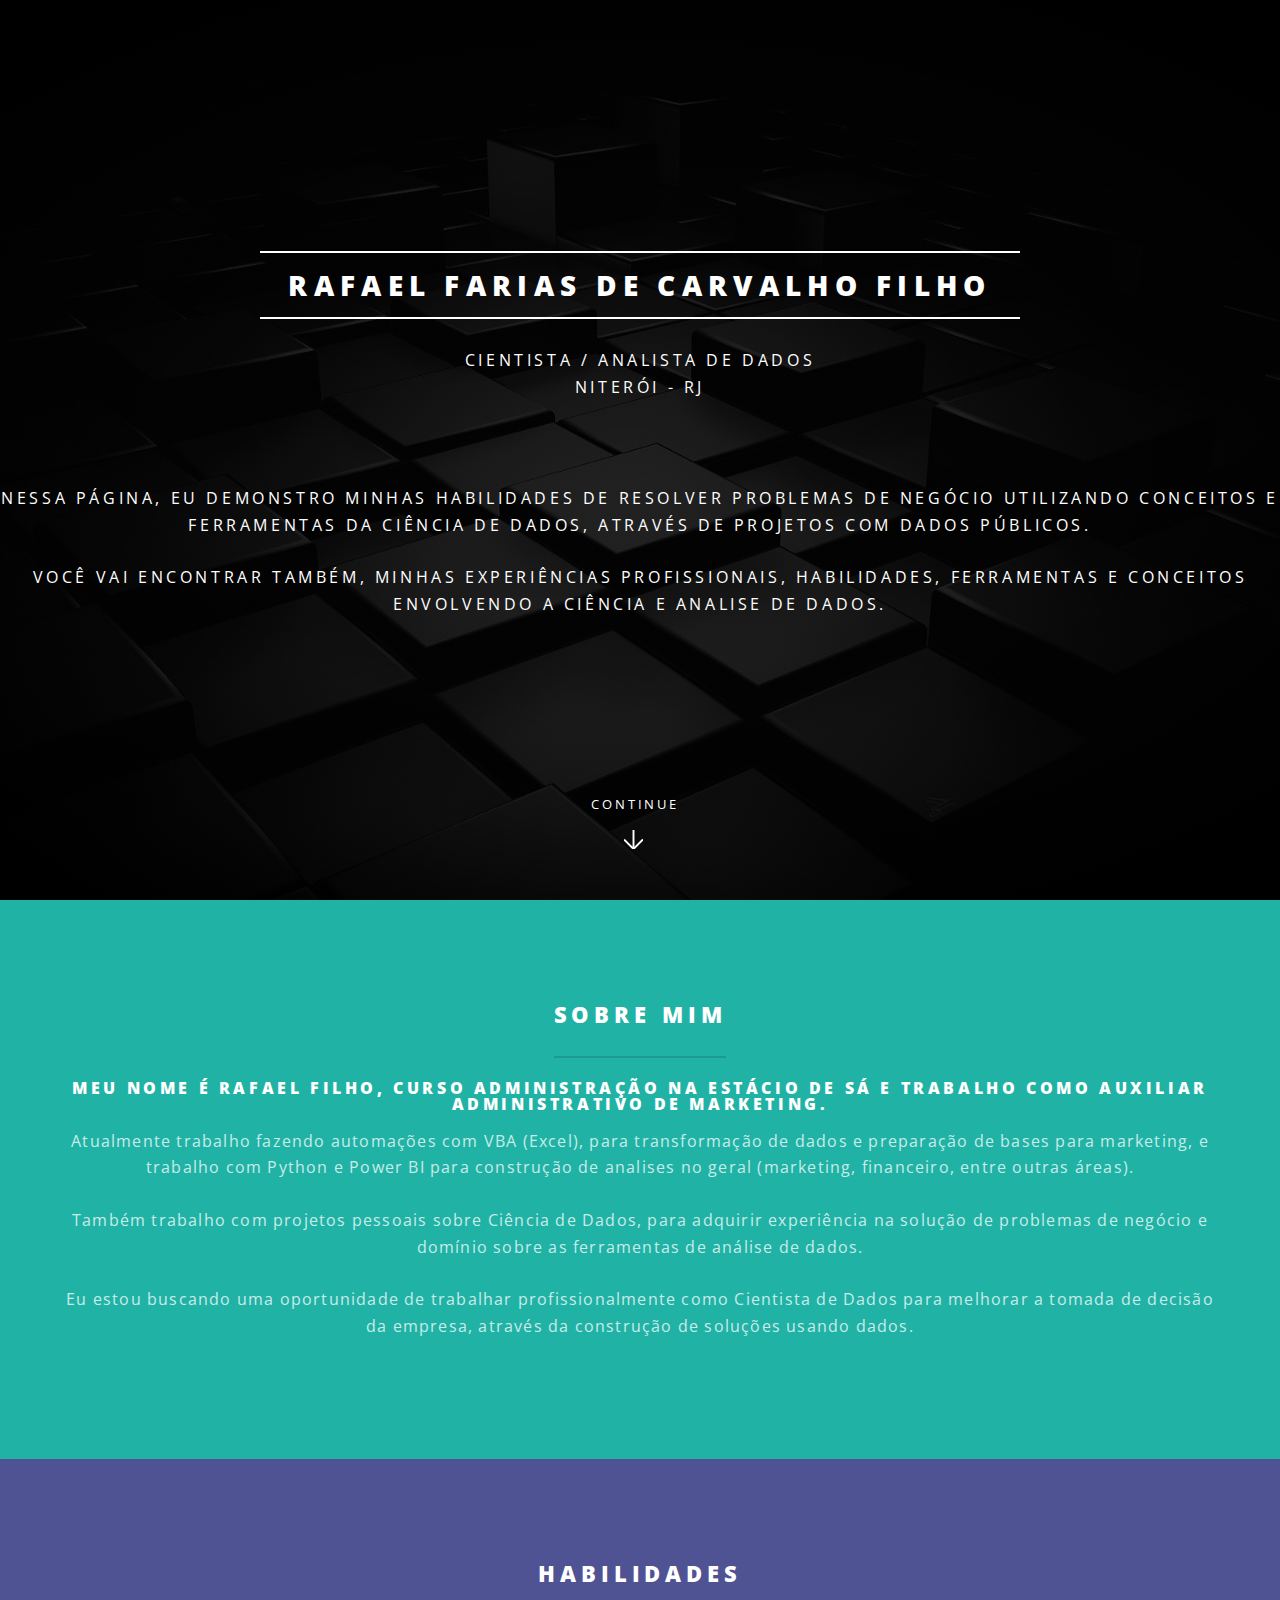
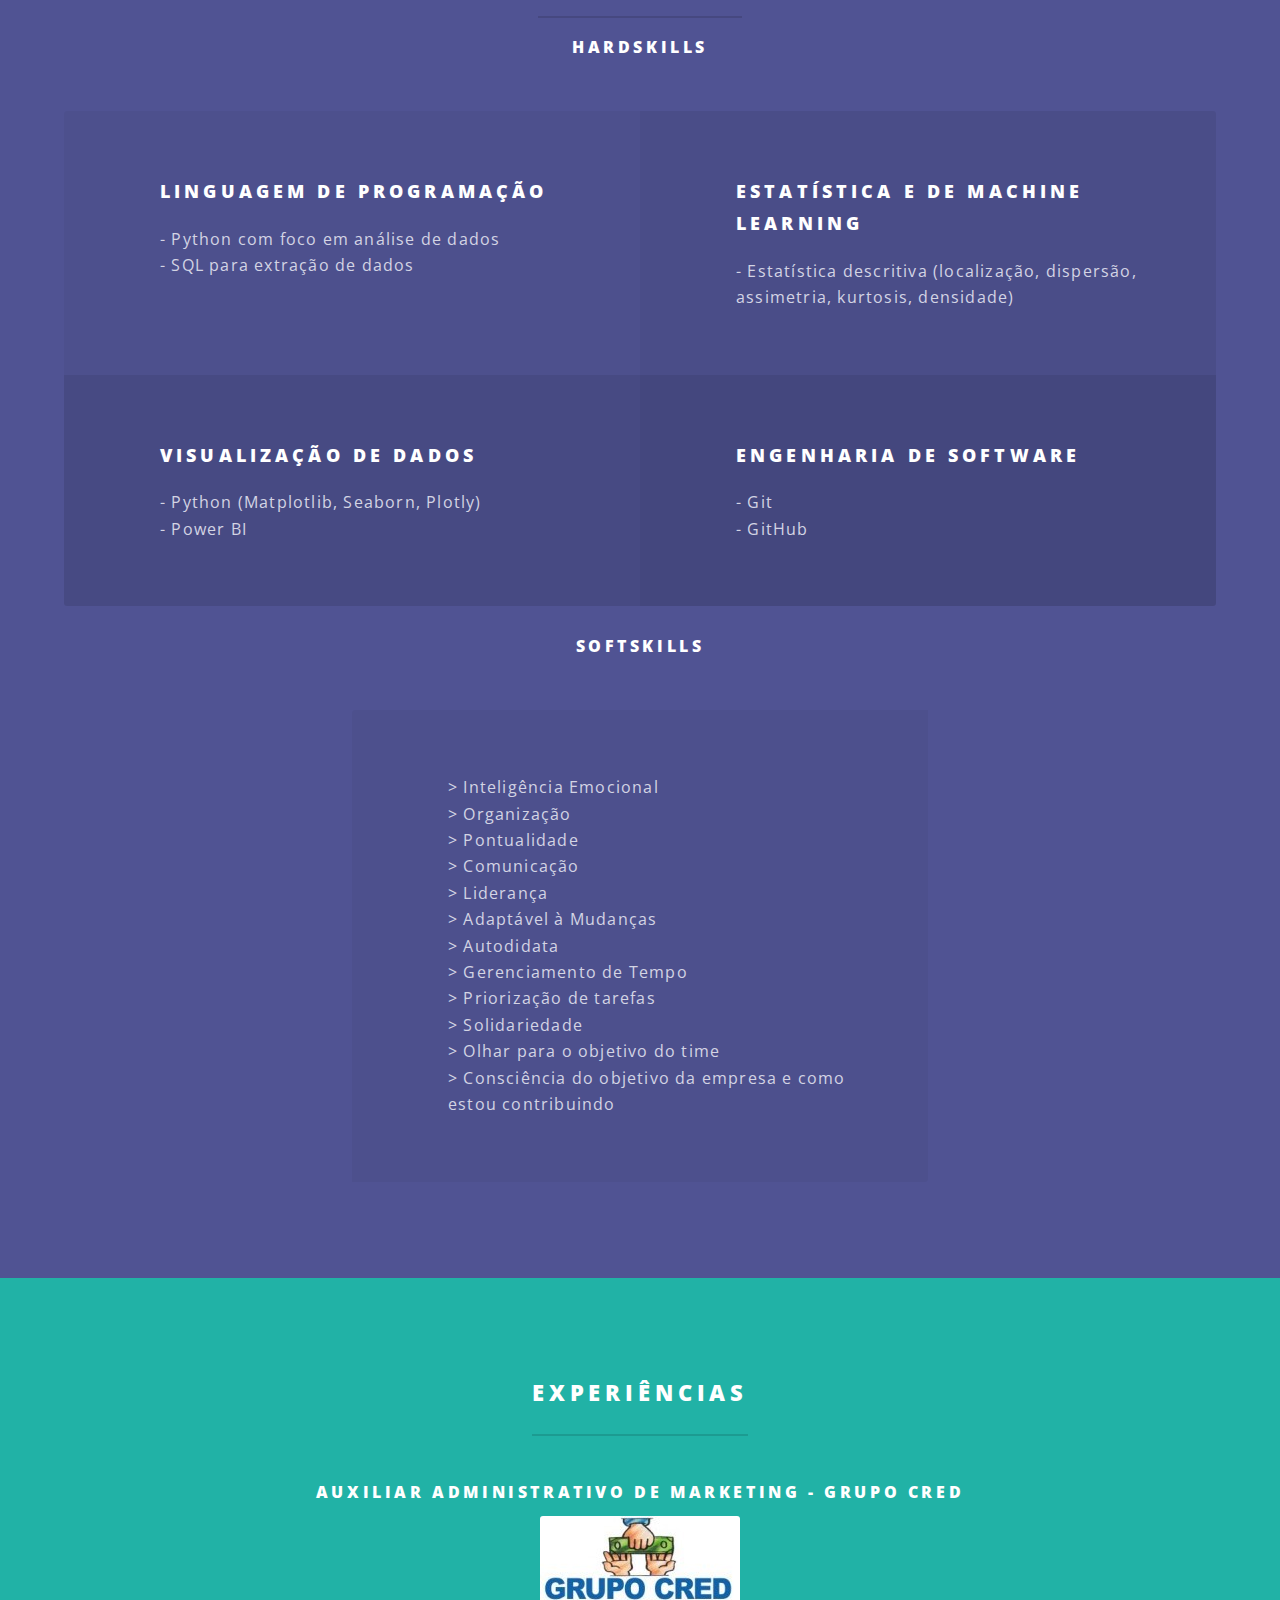
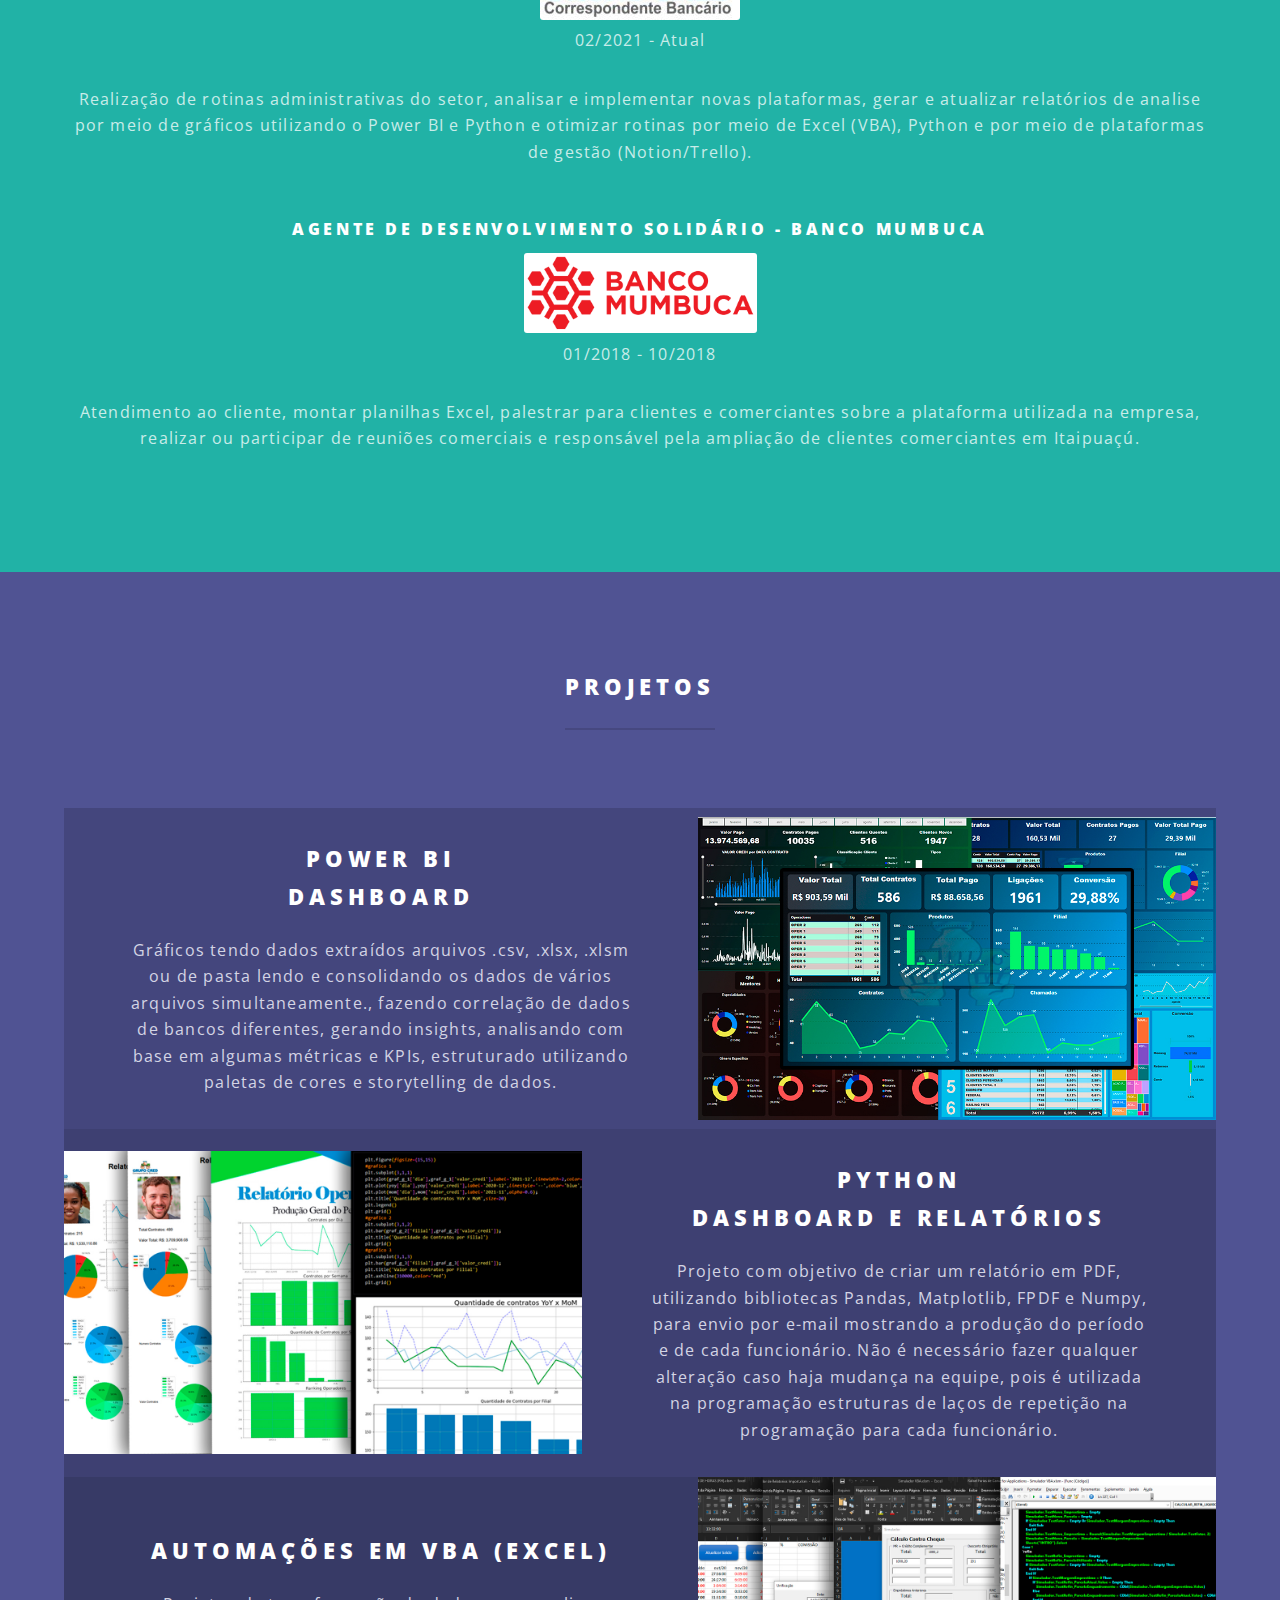
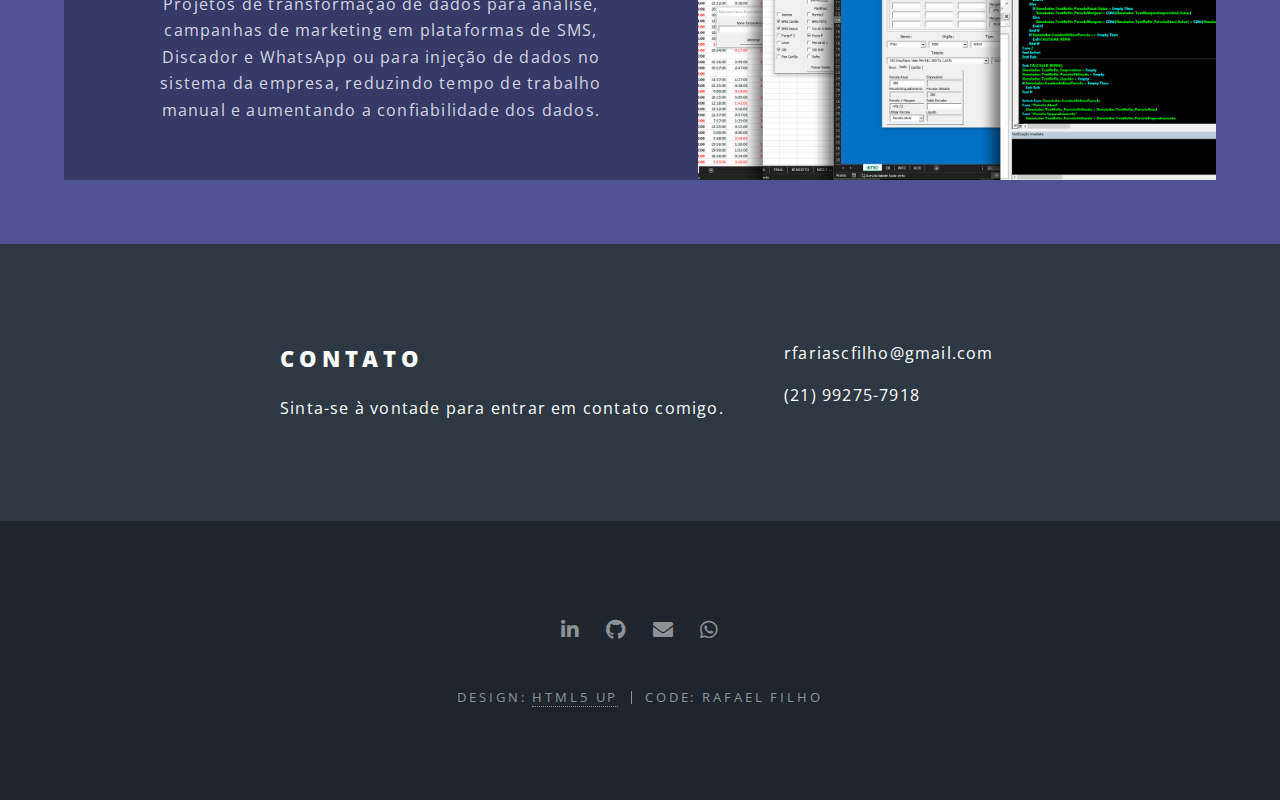
==== commit 06487803: "atualizacao_1" ====
--- a/index.html
+++ b/index.html
@@ -20,22 +20,6 @@
 				<!-- Header -->
 					<header id="header" class="alt">
 						<h1><a href="index.html">Rafael Farias de Carvalho Filho</a></h1>
-						<nav id="nav">
-							<ul>
-								<li class="special">
-									<a href="#menu" class="menuToggle"><span>Menu</span></a>
-									<div id="menu">
-										<ul>
-											<li><a href="index.html">Home</a></li>
-											<li><a href="generic.html">Generic</a></li>
-											<li><a href="elements.html">Elements</a></li>
-											<li><a href="#">Sign Up</a></li>
-											<li><a href="#">Log In</a></li>
-										</ul>
-									</div>
-								</li>
-							</ul>
-						</nav>
 					</header>
 
 				<!-- Banner -->
@@ -61,14 +45,14 @@
 								<h2>Sobre Mim</h2>
 								<h1>Meu nome é Rafael Filho, curso Administração na Estácio de Sá e trabalho como Auxiliar 
 									Administrativo de Marketing.</h1>
-								<p>Atualmente trabalho fazendo automações com VBA (Excel), para transformação de dados e  preparação 
+								<p>Atualmente trabalho fazendo automações com VBA (Excel), para transformação de dados e preparação 
 									de bases para marketing, e trabalho com Python e Power BI para construção de analises no geral 
 									(marketing, financeiro, entre outras áreas).<br /><br />
-									Também trabalho com projetos pessois sobre Ciência 
+									Também trabalho com projetos pessoais sobre Ciência 
 									de Dados, para adquirir experiência na solução de problemas de negócio e domínio sobre as 
-									ferramentas de analise de dados.<br /><br />
+									ferramentas de análise de dados.<br /><br />
 									Eu estou buscando uma oportunidade de trabalhar profissionalmente como Cientista de Dados para 
-									melhorar a tomada de decisão da empresa, através da construção dde soluções usando dados.</p>
+									melhorar a tomada de decisão da empresa, através da construção de soluções usando dados.</p>
 							</header>
 						</div>
 					</section>
@@ -82,8 +66,8 @@
 							</header>
 							<ul class="features">
 								<li>
-									<h3>Linguagem de prorgamação</h3>
-									<p>- Python com foco em analise de dados<br />
+									<h3>Linguagem de programação</h3>
+									<p>- Python com foco em análise de dados<br />
 										- SQL para extração de dados</p>
 								</li>
 								<li>
@@ -116,7 +100,7 @@
 										> Priorização de tarefas<br />
 										> Solidariedade<br />
 										> Olhar para o objetivo do time<br />
-										> Consciencia do objetivo da empresa e como estou contribuindo</p>
+										> Consciência do objetivo da empresa e como estou contribuindo</p>
 								</li>
 							</ul>
 						</div>
@@ -131,12 +115,14 @@
 							<br />
 							<h1>Auxiliar Administrativo de Marketing - Grupo Cred</h1>
 							<div class="image"><img src="images/gpcred.jpg" width="200" alt="" /></div>
-							<p>02/2021 - Atual<br />Realização de rotinas administrativas do setor, analisar e implementar novas plataformas, gerar e atualizar relatórios de analise por meio de gráficos utilizando o Power BI e Python e otimizar rotinas por meio de Excel (VBA), Python e por meio de plataformas de gestão (Notion/Trello).</p>
+							<p>02/2021 - Atual</p>
+							<p>Realização de rotinas administrativas do setor, analisar e implementar novas plataformas, gerar e atualizar relatórios de analise por meio de gráficos utilizando o Power BI e Python e otimizar rotinas por meio de Excel (VBA), Python e por meio de plataformas de gestão (Notion/Trello).</p>
 						</header>
 						<header class="major">
 							<h1>Agente de Desenvolvimento Solidário - Banco Mumbuca</h1>
 							<div class="image"><img src="images/bancomumbuca.png" width="233" alt="" /></div>
-							<p>01/2018 - 10/2018<br />Atendimento ao cliente, montar planilhas Excel, palestrar para clientes e comerciantes sobre a plataforma utilizada na empresa, realizar ou participar de reuniões comerciais e responsável pela ampliação de clientes comerciantes em Itaipuaçú.</p>
+							<p>01/2018 - 10/2018</p>
+							<p>Atendimento ao cliente, montar planilhas Excel, palestrar para clientes e comerciantes sobre a plataforma utilizada na empresa, realizar ou participar de reuniões comerciais e responsável pela ampliação de clientes comerciantes em Itaipuaçú.</p>
 						</header>
 					</div>
 				</section>
@@ -156,7 +142,7 @@
 								</section>
 								<section class="spotlight">
 									<div class="image"><img src="images/visualizacao_python.jpg" alt="" /></div><div class="content">
-										<h2>Python<br />DashBoard e Relatórios</h2>
+										<h2>Python<br />Dashboard e Relatórios</h2>
 										<p>Projeto com objetivo de criar um relatório em PDF, utilizando bibliotecas Pandas, Matplotlib, FPDF e Numpy, para envio por e-mail mostrando a produção do período e de cada funcionário. Não é necessário fazer qualquer alteração caso haja mudança na equipe, pois é utilizada na programação estruturas de laços de repetição na programação para cada funcionário.</p>
 									</div>
 								</section>
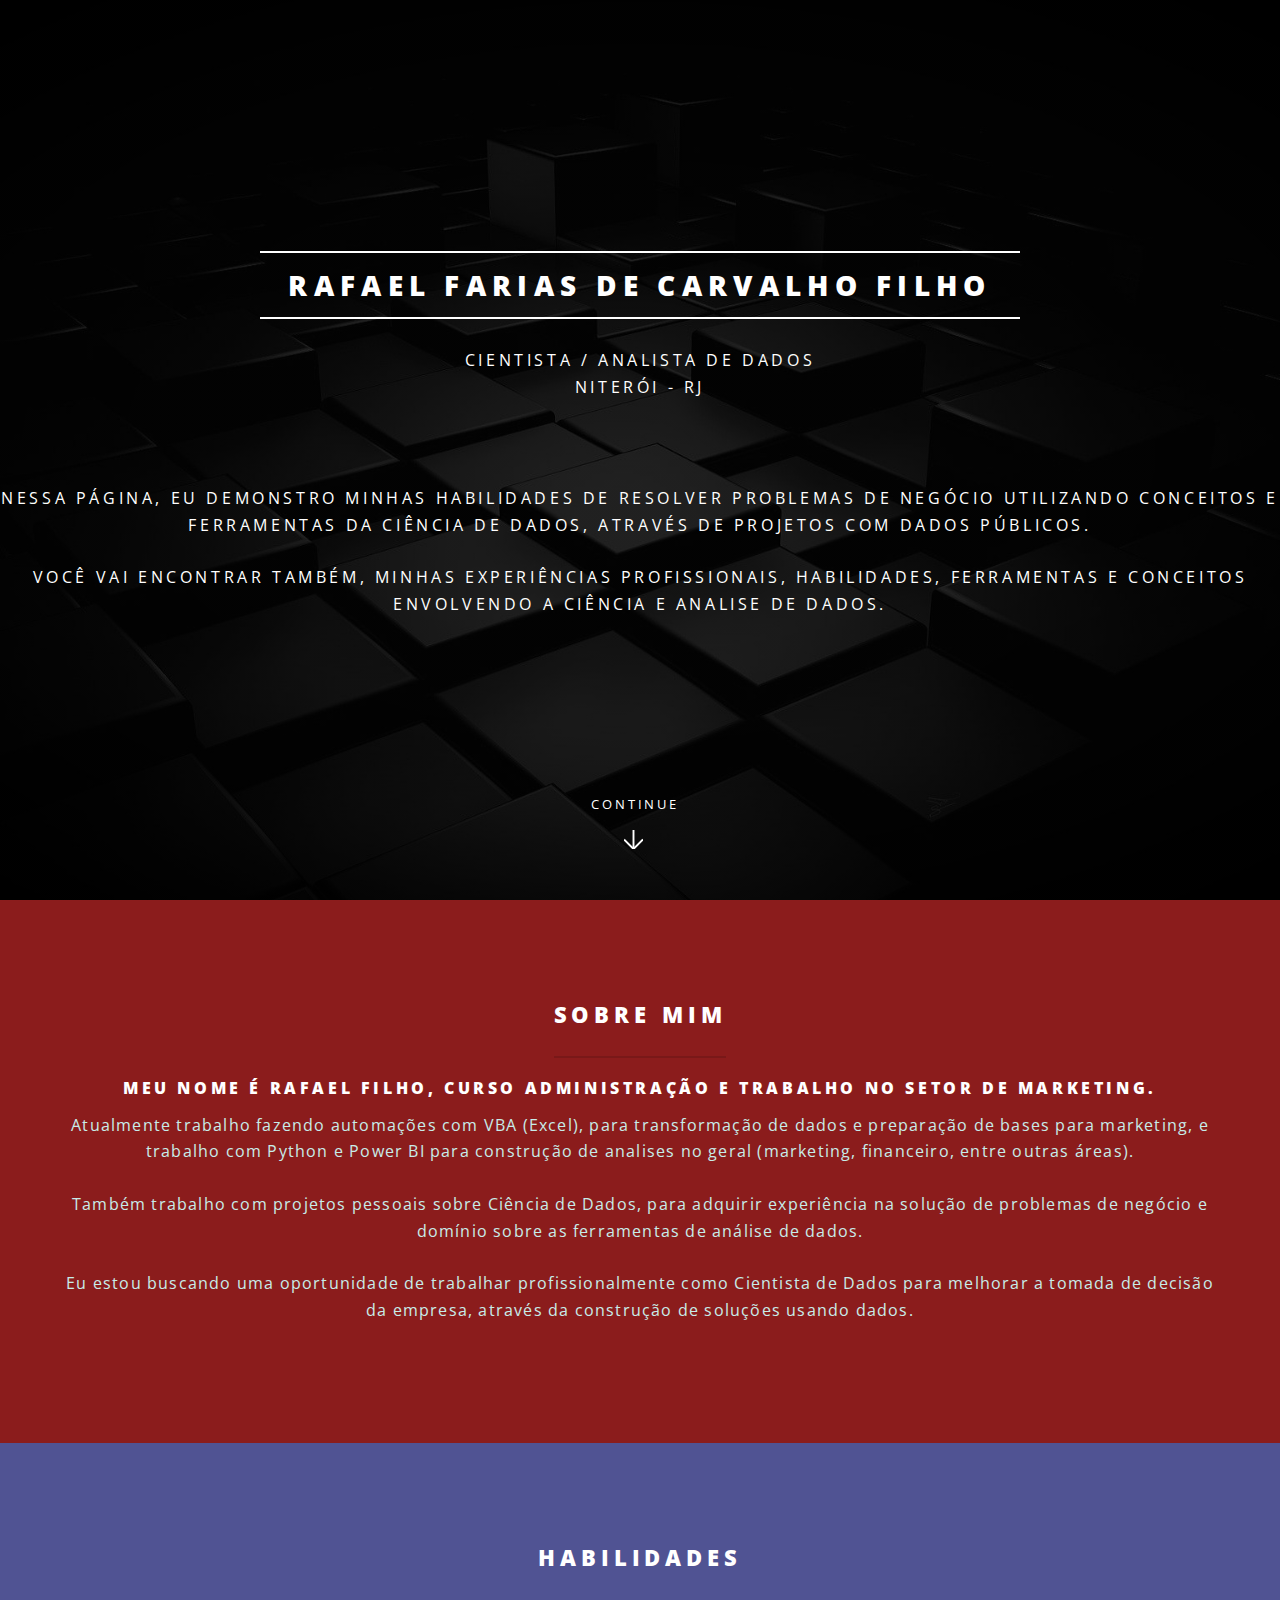
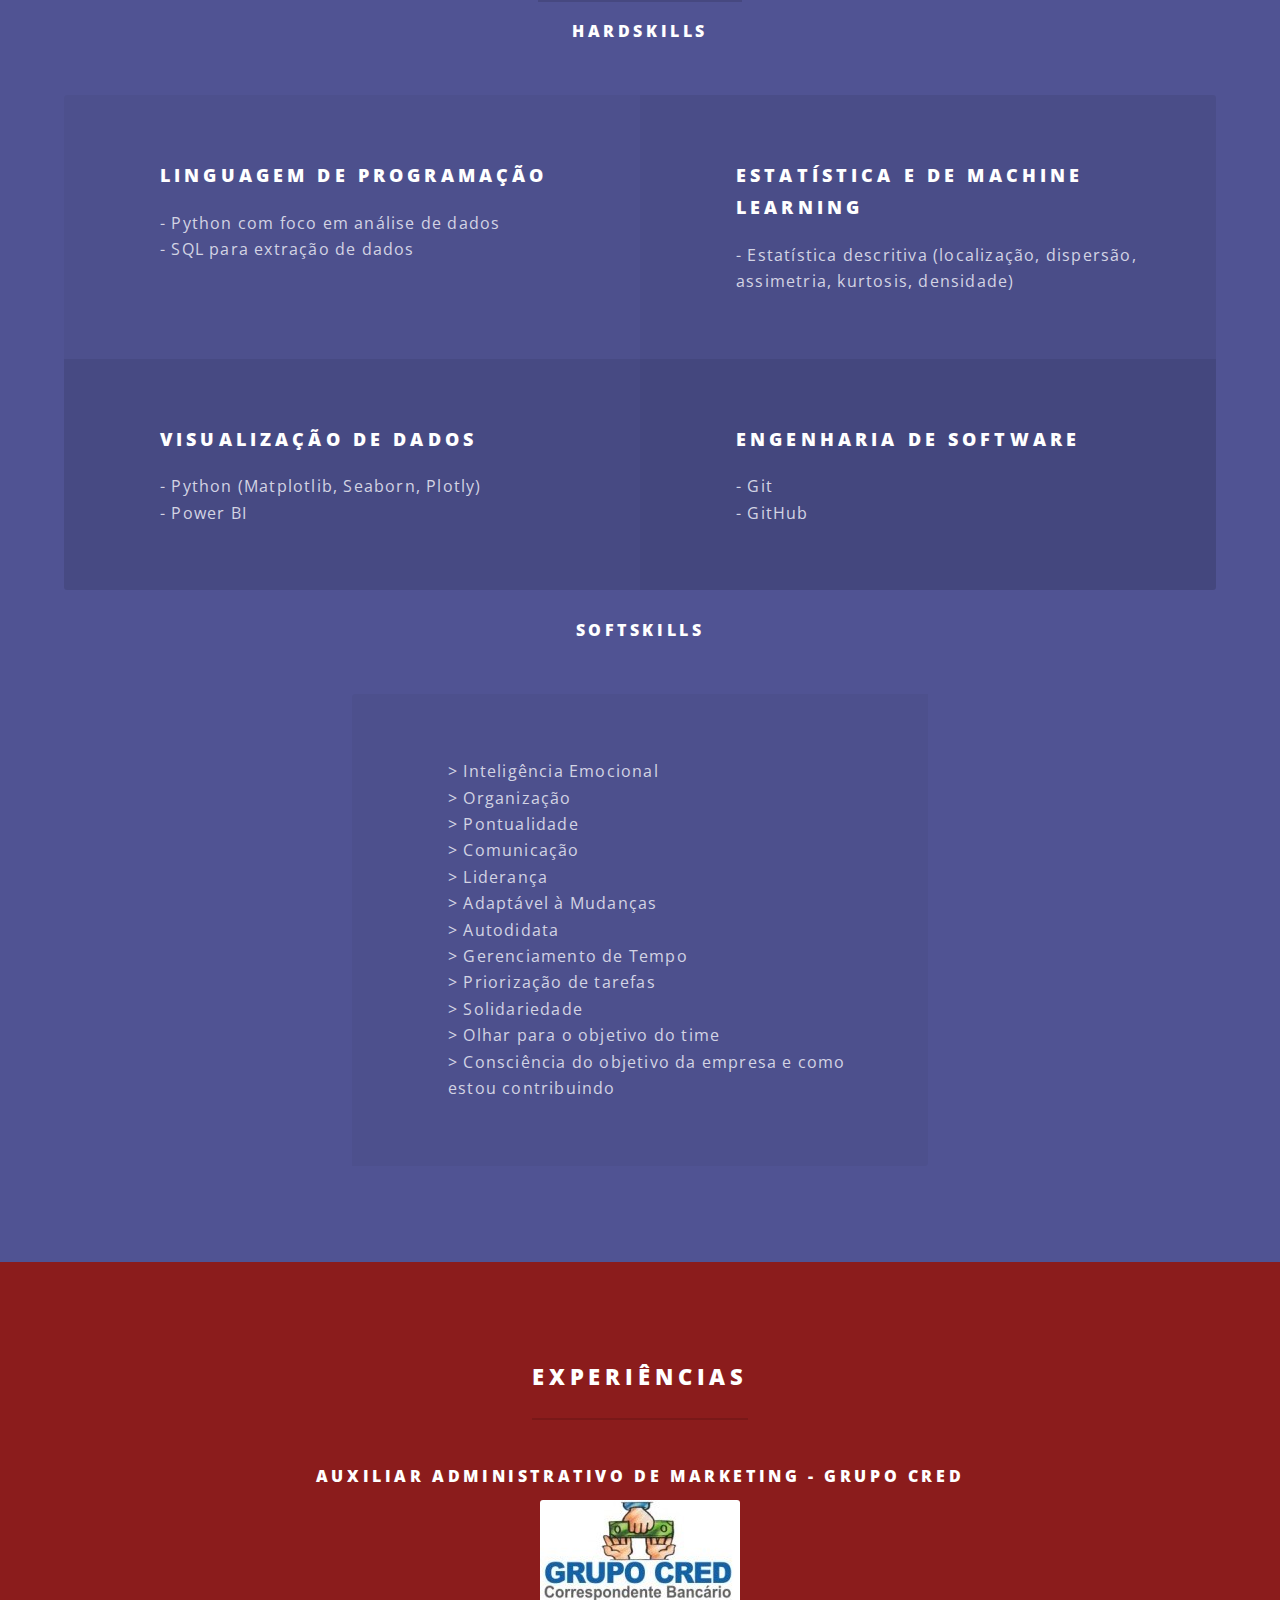
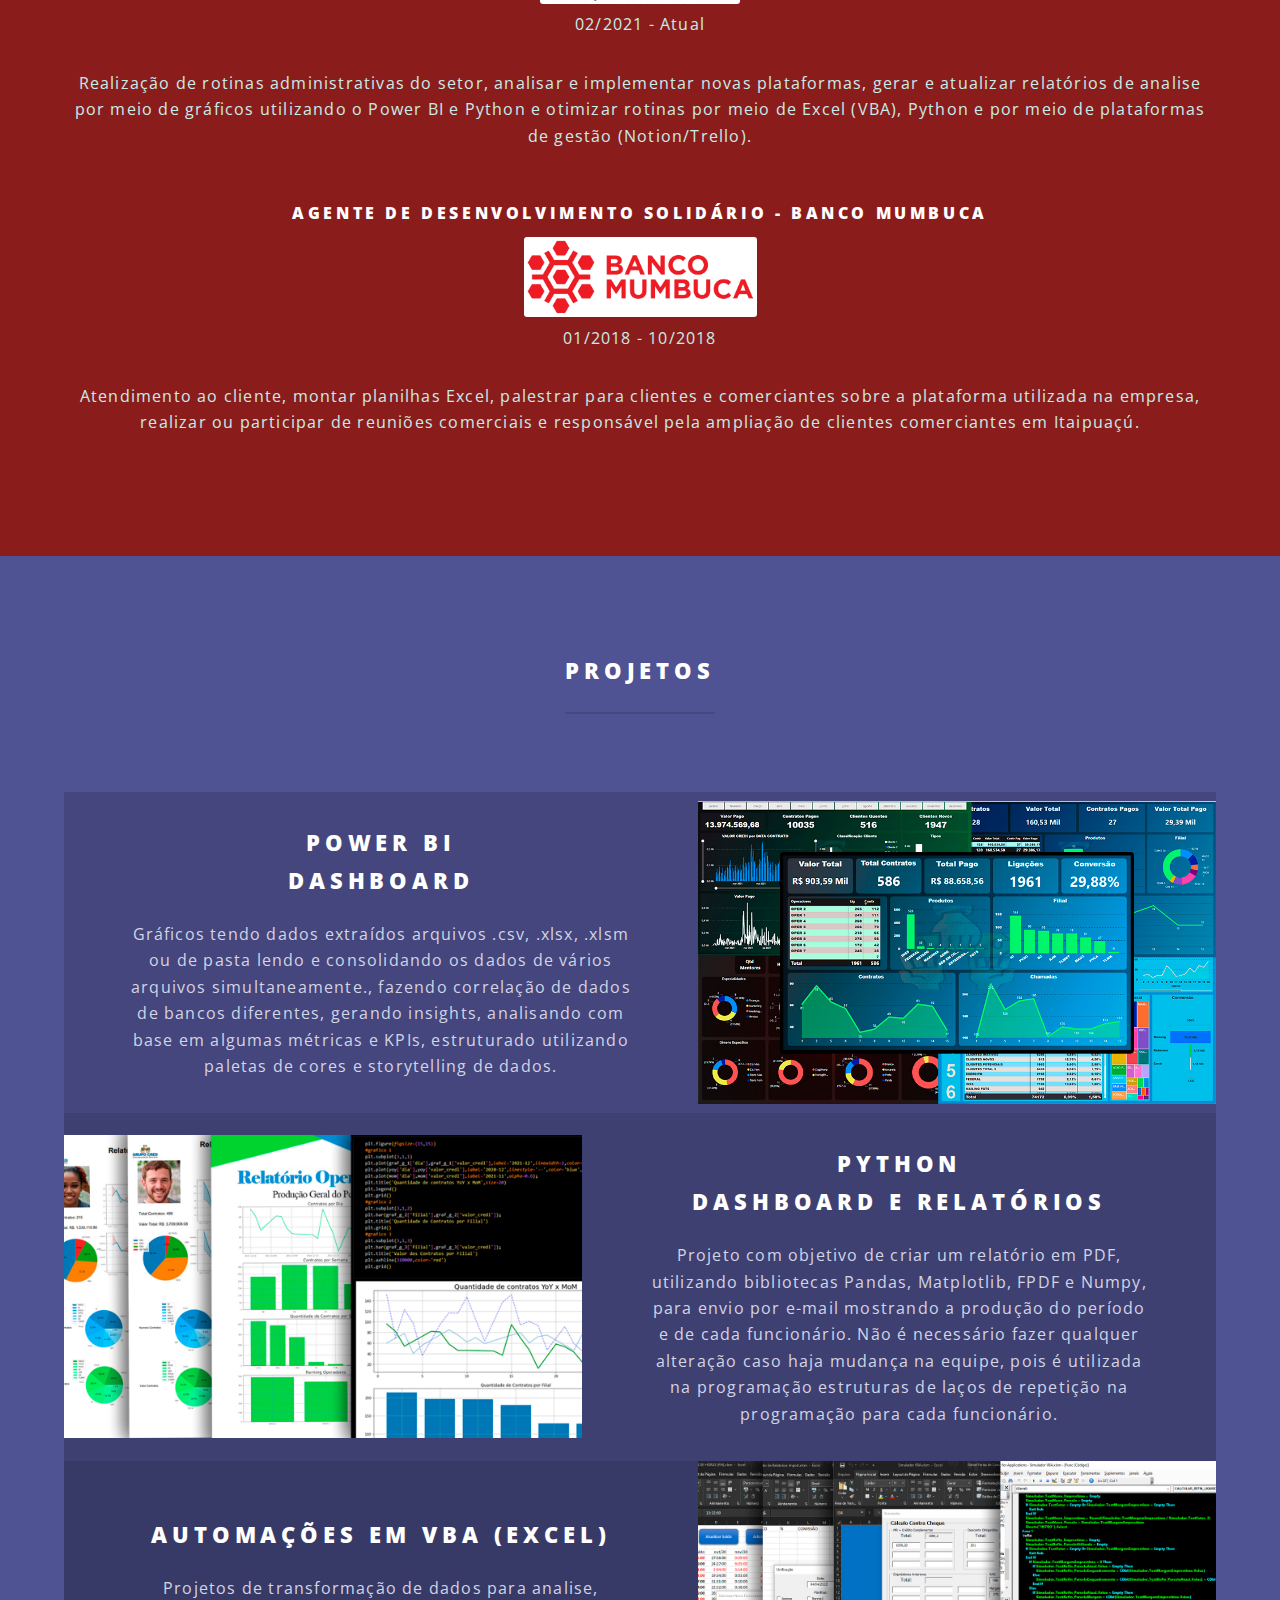
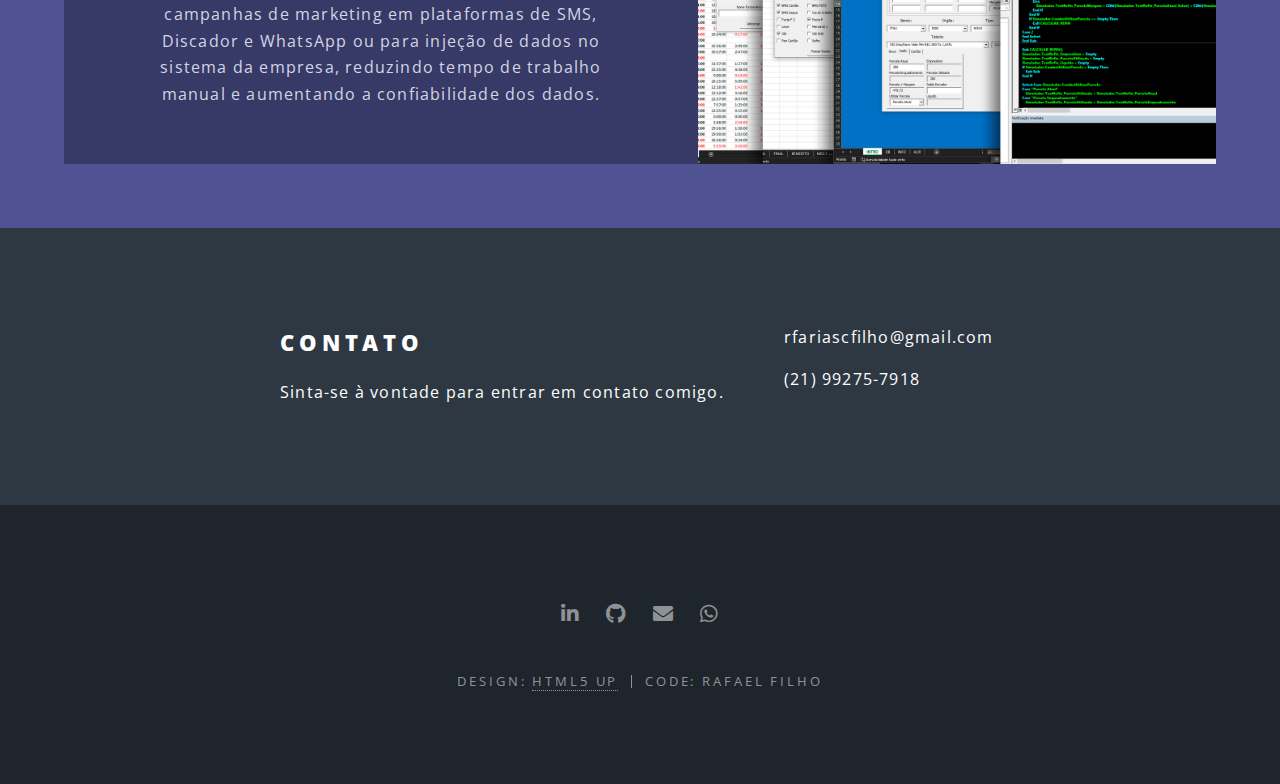
==== commit 8253c042: "first_commit" ====
--- a/index.html
+++ b/index.html
@@ -1,199 +1,198 @@
-<!DOCTYPE HTML>
-<!--
-	Spectral by HTML5 UP
-	html5up.net<br />@ajlkn
-	Free for personal and commercial use under the CCA 3.0 license (html5up.net/license)
--->
-<html>
-	<head>
-		<title>Rafael Filho</title>
-		<meta charset="utf-8" />
-		<meta name="viewport" content="width=device-width, initial-scale=1, user-scalable=no" />
-		<link rel="stylesheet" href="assets/css/main.css" />
-		<noscript><link rel="stylesheet" href="assets/css/noscript.css" /></noscript>
-	</head>
-	<body class="landing is-preload">
-
-		<!-- Page Wrapper -->
-			<div id="page-wrapper">
-
-				<!-- Header -->
-					<header id="header" class="alt">
-						<h1><a href="index.html">Rafael Farias de Carvalho Filho</a></h1>
-					</header>
-
-				<!-- Banner -->
-					<section id="banner">
-						<div class="inner">
-							<h2>Rafael Farias de Carvalho Filho</h2>
-							<p>Cientista / Analista de dados<br />
-							Niterói - RJ</p>
-							<br />
-							<br />
-							<p>Nessa página, eu demonstro minhas habilidades de resolver problemas de negócio utilizando conceitos e 
-								ferramentas da Ciência de Dados, através de projetos com dados públicos.<br /><br />
-								Você vai encontrar também, minhas experiências profissionais, habilidades, ferramentas e conceitos 
-								envolvendo a Ciência e Analise de Dados.</p> 
-						</div>
-						<a href="#one" class="more scrolly">Continue</a>
-					</section>
-
-				<!-- One -->
-					<section id="one" class="wrapper style1 special">
-						<div class="inner">
-							<header class="major">
-								<h2>Sobre Mim</h2>
-								<h1>Meu nome é Rafael Filho, curso Administração na Estácio de Sá e trabalho como Auxiliar 
-									Administrativo de Marketing.</h1>
-								<p>Atualmente trabalho fazendo automações com VBA (Excel), para transformação de dados e preparação 
-									de bases para marketing, e trabalho com Python e Power BI para construção de analises no geral 
-									(marketing, financeiro, entre outras áreas).<br /><br />
-									Também trabalho com projetos pessoais sobre Ciência 
-									de Dados, para adquirir experiência na solução de problemas de negócio e domínio sobre as 
-									ferramentas de análise de dados.<br /><br />
-									Eu estou buscando uma oportunidade de trabalhar profissionalmente como Cientista de Dados para 
-									melhorar a tomada de decisão da empresa, através da construção de soluções usando dados.</p>
-							</header>
-						</div>
-					</section>
-
-				<!-- Two -->
-					<section id="three" class="wrapper style3 special">
-						<div class="inner">
-							<header class="major">
-								<h2>Habilidades</h2>
-								<h1>Hardskills</h1>
-							</header>
-							<ul class="features">
-								<li>
-									<h3>Linguagem de programação</h3>
-									<p>- Python com foco em análise de dados<br />
-										- SQL para extração de dados</p>
-								</li>
-								<li>
-									<h3>Estatística e de Machine Learning</h3>
-									<p>- Estatística descritiva (localização, dispersão, assimetria, kurtosis, densidade)</p>
-								</li>
-								<li>
-									<h3>Visualização de dados</h3>
-									<p>- Python (Matplotlib, Seaborn, Plotly)<br />
-										- Power BI</p>
-								</li>
-								<li>
-									<h3>Engenharia de software</h3>
-									<p>- Git<br />- GitHub</p>
-								</li>
-							</ul>
-							<header class="major">
-								<h1>softskills</h1>
-							</header>
-							<ul class="features">
-								<li>
-									<p>> Inteligência Emocional<br />
-										> Organização<br />
-										> Pontualidade<br />
-										> Comunicação<br />
-										> Liderança<br />
-										> Adaptável à Mudanças<br />
-										> Autodidata<br />
-										> Gerenciamento de Tempo<br />
-										> Priorização de tarefas<br />
-										> Solidariedade<br />
-										> Olhar para o objetivo do time<br />
-										> Consciência do objetivo da empresa e como estou contribuindo</p>
-								</li>
-							</ul>
-						</div>
-					</section>
-
-				<!-- Three -->
-				<section id="one" class="wrapper style1 special">
-					<div class="inner">
-						<header class="major">
-							<h2>Experiências</h2>
-							<br />
-							<br />
-							<h1>Auxiliar Administrativo de Marketing - Grupo Cred</h1>
-							<div class="image"><img src="images/gpcred.jpg" width="200" alt="" /></div>
-							<p>02/2021 - Atual</p>
-							<p>Realização de rotinas administrativas do setor, analisar e implementar novas plataformas, gerar e atualizar relatórios de analise por meio de gráficos utilizando o Power BI e Python e otimizar rotinas por meio de Excel (VBA), Python e por meio de plataformas de gestão (Notion/Trello).</p>
-						</header>
-						<header class="major">
-							<h1>Agente de Desenvolvimento Solidário - Banco Mumbuca</h1>
-							<div class="image"><img src="images/bancomumbuca.png" width="233" alt="" /></div>
-							<p>01/2018 - 10/2018</p>
-							<p>Atendimento ao cliente, montar planilhas Excel, palestrar para clientes e comerciantes sobre a plataforma utilizada na empresa, realizar ou participar de reuniões comerciais e responsável pela ampliação de clientes comerciantes em Itaipuaçú.</p>
-						</header>
-					</div>
-				</section>
-
-				<!-- Four -->
-					<section id="two" class="wrapper alt style2">
-						<section id="three" class="wrapper style3 special">
-							<div class="inner">
-								<header class="major">
-									<h2>Projetos</h2>
-								</header>
-								<section class="spotlight">
-									<div class="image"><img src="images/visualizacao_power_bi.jpg" alt="" /></div><div class="content">
-										<h2>Power BI<br />Dashboard</h2>
-										<p>Gráficos tendo dados extraídos arquivos .csv, .xlsx, .xlsm ou de pasta lendo e consolidando os dados de vários arquivos simultaneamente., fazendo correlação de dados de bancos diferentes, gerando insights, analisando com base em algumas métricas e KPIs, estruturado utilizando paletas de cores e storytelling de dados.</p>
-									</div>
-								</section>
-								<section class="spotlight">
-									<div class="image"><img src="images/visualizacao_python.jpg" alt="" /></div><div class="content">
-										<h2>Python<br />Dashboard e Relatórios</h2>
-										<p>Projeto com objetivo de criar um relatório em PDF, utilizando bibliotecas Pandas, Matplotlib, FPDF e Numpy, para envio por e-mail mostrando a produção do período e de cada funcionário. Não é necessário fazer qualquer alteração caso haja mudança na equipe, pois é utilizada na programação estruturas de laços de repetição na programação para cada funcionário.</p>
-									</div>
-								</section>
-								<section class="spotlight">
-									<div class="image"><img src="images/visualizacao_vba.jpg" alt="" /><source src="video/video1.mp4"></div><div class="content">
-										<h2>Automações em VBA (Excel)</h2>
-										<p>Projetos de transformação de dados para analise, campanhas de marketing em plataformas de SMS, Discador e WhatsApp ou para injeção de dados no sistema da empresa, reduzindo tempo de trabalho manual e aumentando a confiabilidade dos dados.</p>
-									</div>
-								</section>
-							</div>
-						</section>
-					</section>
-
-
-				<!-- CTA -->
-					<section id="cta" class="wrapper style4">
-						<div class="inner">
-							<header>
-								<h2>Contato</h2>
-								<p>Sinta-se à vontade para entrar em contato comigo.</p>
-							</header>
-							<ul class="actions stacked">
-								<li>rfariascfilho@gmail.com</a></li>
-								<li>(21) 99275-7918</a></li>
-							</ul>
-						</div>
-					</section>
-
-				<!-- Footer -->
-					<footer id="footer">
-						<ul class="icons">
-							<li><a href="https://www.linkedin.com/in/rafael-filho/" class="icon brands fa-linkedin-in"><span class="label">LinkedIn</span></a></li>
-							<li><a href="https://github.com/RafafaelFilho" class="icon brands fa-github"><span class="label">Github</span></a></li>
-							<li><a href="mailto:rfariascfilho@gmail.com" class="icon solid fa-envelope"><span class="label">Email</span></a></li>
-							<li><a href="https://api.whatsapp.com/send?phone=5521992757918" class="icon brands fa-whatsapp"><span class="label">WhatsApp</span></a></li>
-						</ul>
-						<ul class="copyright">
-							<li>Design: <a href="http://html5up.net">HTML5 UP</a></li><li>Code: Rafael Filho</li>
-						</ul>
-					</footer>
-
-			</div>
-
-		<!-- Scripts -->
-			<script src="assets/js/jquery.min.js"></script>
-			<script src="assets/js/jquery.scrollex.min.js"></script>
-			<script src="assets/js/jquery.scrolly.min.js"></script>
-			<script src="assets/js/browser.min.js"></script>
-			<script src="assets/js/breakpoints.min.js"></script>
-			<script src="assets/js/util.js"></script>
-			<script src="assets/js/main.js"></script>
-
-	</body>
+<!DOCTYPE HTML>
+<!--
+	Spectral by HTML5 UP
+	html5up.net<br />@ajlkn
+	Free for personal and commercial use under the CCA 3.0 license (html5up.net/license)
+-->
+<html>
+	<head>
+		<title>Rafael Filho</title>
+		<meta charset="utf-8" />
+		<meta name="viewport" content="width=device-width, initial-scale=1, user-scalable=no" />
+		<link rel="stylesheet" href="assets/css/main.css" />
+		<noscript><link rel="stylesheet" href="assets/css/noscript.css" /></noscript>
+	</head>
+	<body class="landing is-preload">
+
+		<!-- Page Wrapper -->
+			<div id="page-wrapper">
+
+				<!-- Header -->
+					<header id="header" class="alt">
+						<h1><a href="index.html">Rafael Farias de Carvalho Filho</a></h1>
+					</header>
+
+				<!-- Banner -->
+					<section id="banner">
+						<div class="inner">
+							<h2>Rafael Farias de Carvalho Filho</h2>
+							<p>Cientista / Analista de dados<br />
+							Niterói - RJ</p>
+							<br />
+							<br />
+							<p>Nessa página, eu demonstro minhas habilidades de resolver problemas de negócio utilizando conceitos e 
+								ferramentas da Ciência de Dados, através de projetos com dados públicos.<br /><br />
+								Você vai encontrar também, minhas experiências profissionais, habilidades, ferramentas e conceitos 
+								envolvendo a Ciência e Analise de Dados.</p> 
+						</div>
+						<a href="#one" class="more scrolly">Continue</a>
+					</section>
+
+				<!-- One -->
+					<section id="one" class="wrapper style1 special">
+						<div class="inner">
+							<header class="major">
+								<h2>Sobre Mim</h2>
+								<h1>Meu nome é Rafael Filho, curso Administração e trabalho no setor de Marketing.</h1>
+								<p>Atualmente trabalho fazendo automações com VBA (Excel), para transformação de dados e preparação 
+									de bases para marketing, e trabalho com Python e Power BI para construção de analises no geral 
+									(marketing, financeiro, entre outras áreas).<br /><br />
+									Também trabalho com projetos pessoais sobre Ciência 
+									de Dados, para adquirir experiência na solução de problemas de negócio e domínio sobre as 
+									ferramentas de análise de dados.<br /><br />
+									Eu estou buscando uma oportunidade de trabalhar profissionalmente como Cientista de Dados para 
+									melhorar a tomada de decisão da empresa, através da construção de soluções usando dados.</p>
+							</header>
+						</div>
+					</section>
+
+				<!-- Two -->
+					<section id="three" class="wrapper style3 special">
+						<div class="inner">
+							<header class="major">
+								<h2>Habilidades</h2>
+								<h1>Hardskills</h1>
+							</header>
+							<ul class="features">
+								<li>
+									<h3>Linguagem de programação</h3>
+									<p>- Python com foco em análise de dados<br />
+										- SQL para extração de dados</p>
+								</li>
+								<li>
+									<h3>Estatística e de Machine Learning</h3>
+									<p>- Estatística descritiva (localização, dispersão, assimetria, kurtosis, densidade)</p>
+								</li>
+								<li>
+									<h3>Visualização de dados</h3>
+									<p>- Python (Matplotlib, Seaborn, Plotly)<br />
+										- Power BI</p>
+								</li>
+								<li>
+									<h3>Engenharia de software</h3>
+									<p>- Git<br />- GitHub</p>
+								</li>
+							</ul>
+							<header class="major">
+								<h1>softskills</h1>
+							</header>
+							<ul class="features">
+								<li>
+									<p>> Inteligência Emocional<br />
+										> Organização<br />
+										> Pontualidade<br />
+										> Comunicação<br />
+										> Liderança<br />
+										> Adaptável à Mudanças<br />
+										> Autodidata<br />
+										> Gerenciamento de Tempo<br />
+										> Priorização de tarefas<br />
+										> Solidariedade<br />
+										> Olhar para o objetivo do time<br />
+										> Consciência do objetivo da empresa e como estou contribuindo</p>
+								</li>
+							</ul>
+						</div>
+					</section>
+
+				<!-- Three -->
+				<section id="one" class="wrapper style1 special">
+					<div class="inner">
+						<header class="major">
+							<h2>Experiências</h2>
+							<br />
+							<br />
+							<h1>Auxiliar Administrativo de Marketing - Grupo Cred</h1>
+							<div class="image"><img src="images/gpcred.jpg" width="200" alt="" /></div>
+							<p>02/2021 - Atual</p>
+							<p>Realização de rotinas administrativas do setor, analisar e implementar novas plataformas, gerar e atualizar relatórios de analise por meio de gráficos utilizando o Power BI e Python e otimizar rotinas por meio de Excel (VBA), Python e por meio de plataformas de gestão (Notion/Trello).</p>
+						</header>
+						<header class="major">
+							<h1>Agente de Desenvolvimento Solidário - Banco Mumbuca</h1>
+							<div class="image"><img src="images/bancomumbuca.png" width="233" alt="" /></div>
+							<p>01/2018 - 10/2018</p>
+							<p>Atendimento ao cliente, montar planilhas Excel, palestrar para clientes e comerciantes sobre a plataforma utilizada na empresa, realizar ou participar de reuniões comerciais e responsável pela ampliação de clientes comerciantes em Itaipuaçú.</p>
+						</header>
+					</div>
+				</section>
+
+				<!-- Four -->
+					<section id="two" class="wrapper alt style2">
+						<section id="three" class="wrapper style3 special">
+							<div class="inner">
+								<header class="major">
+									<h2>Projetos</h2>
+								</header>
+								<section class="spotlight">
+									<div class="image"><img src="images/visualizacao_power_bi.jpg" alt="" /></div><div class="content">
+										<h2>Power BI<br />Dashboard</h2>
+										<p>Gráficos tendo dados extraídos arquivos .csv, .xlsx, .xlsm ou de pasta lendo e consolidando os dados de vários arquivos simultaneamente., fazendo correlação de dados de bancos diferentes, gerando insights, analisando com base em algumas métricas e KPIs, estruturado utilizando paletas de cores e storytelling de dados.</p>
+									</div>
+								</section>
+								<section class="spotlight">
+									<div class="image"><img src="images/visualizacao_python.jpg" alt="" /></div><div class="content">
+										<h2>Python<br />Dashboard e Relatórios</h2>
+										<p>Projeto com objetivo de criar um relatório em PDF, utilizando bibliotecas Pandas, Matplotlib, FPDF e Numpy, para envio por e-mail mostrando a produção do período e de cada funcionário. Não é necessário fazer qualquer alteração caso haja mudança na equipe, pois é utilizada na programação estruturas de laços de repetição na programação para cada funcionário.</p>
+									</div>
+								</section>
+								<section class="spotlight">
+									<div class="image"><img src="images/visualizacao_vba.jpg" alt="" /><source src="video/video1.mp4"></div><div class="content">
+										<h2>Automações em VBA (Excel)</h2>
+										<p>Projetos de transformação de dados para analise, campanhas de marketing em plataformas de SMS, Discador e WhatsApp ou para injeção de dados no sistema da empresa, reduzindo tempo de trabalho manual e aumentando a confiabilidade dos dados.</p>
+									</div>
+								</section>
+							</div>
+						</section>
+					</section>
+
+
+				<!-- CTA -->
+					<section id="cta" class="wrapper style4">
+						<div class="inner">
+							<header>
+								<h2>Contato</h2>
+								<p>Sinta-se à vontade para entrar em contato comigo.</p>
+							</header>
+							<ul class="actions stacked">
+								<li>rfariascfilho@gmail.com</a></li>
+								<li>(21) 99275-7918</a></li>
+							</ul>
+						</div>
+					</section>
+
+				<!-- Footer -->
+					<footer id="footer">
+						<ul class="icons">
+							<li><a href="https://www.linkedin.com/in/rafael-filho/" class="icon brands fa-linkedin-in"><span class="label">LinkedIn</span></a></li>
+							<li><a href="https://github.com/RafafaelFilho" class="icon brands fa-github"><span class="label">Github</span></a></li>
+							<li><a href="mailto:rfariascfilho@gmail.com" class="icon solid fa-envelope"><span class="label">Email</span></a></li>
+							<li><a href="https://api.whatsapp.com/send?phone=5521992757918" class="icon brands fa-whatsapp"><span class="label">WhatsApp</span></a></li>
+						</ul>
+						<ul class="copyright">
+							<li>Design: <a href="http://html5up.net">HTML5 UP</a></li><li>Code: Rafael Filho</li>
+						</ul>
+					</footer>
+
+			</div>
+
+		<!-- Scripts -->
+			<script src="assets/js/jquery.min.js"></script>
+			<script src="assets/js/jquery.scrollex.min.js"></script>
+			<script src="assets/js/jquery.scrolly.min.js"></script>
+			<script src="assets/js/browser.min.js"></script>
+			<script src="assets/js/breakpoints.min.js"></script>
+			<script src="assets/js/util.js"></script>
+			<script src="assets/js/main.js"></script>
+
+	</body>
 </html>--- a/assets/css/main.css
+++ b/assets/css/main.css
@@ -1,10 +1,10 @@
 @import url(fontawesome-all.min.css);
 @import url("https://fonts.googleapis.com/css?family=Open+Sans:400,400italic,600,600italic,800,800italic");
 
-/*
-	Spectral by HTML5 UP
-	html5up.net | @ajlkn
-	Free for personal and commercial use under the CCA 3.0 license (html5up.net/license)
+/*
+	Spectral by HTML5 UP
+	html5up.net | @ajlkn
+	Free for personal and commercial use under the CCA 3.0 license (html5up.net/license)
 */
 
 html, body, div, span, applet, object,
@@ -2817,7 +2817,7 @@
 		}
 
 		.wrapper.style1 {
-			background-color: #21b2a6;
+			background-color: #8b1c1c;
 			color: #c8ece9;
 		}
 
--- a/assets/css/noscript.css
+++ b/assets/css/noscript.css
@@ -1,7 +1,7 @@
-/*
-	Spectral by HTML5 UP
-	html5up.net | @ajlkn
-	Free for personal and commercial use under the CCA 3.0 license (html5up.net/license)
+/*
+	Spectral by HTML5 UP
+	html5up.net | @ajlkn
+	Free for personal and commercial use under the CCA 3.0 license (html5up.net/license)
 */
 
 /* Banner */
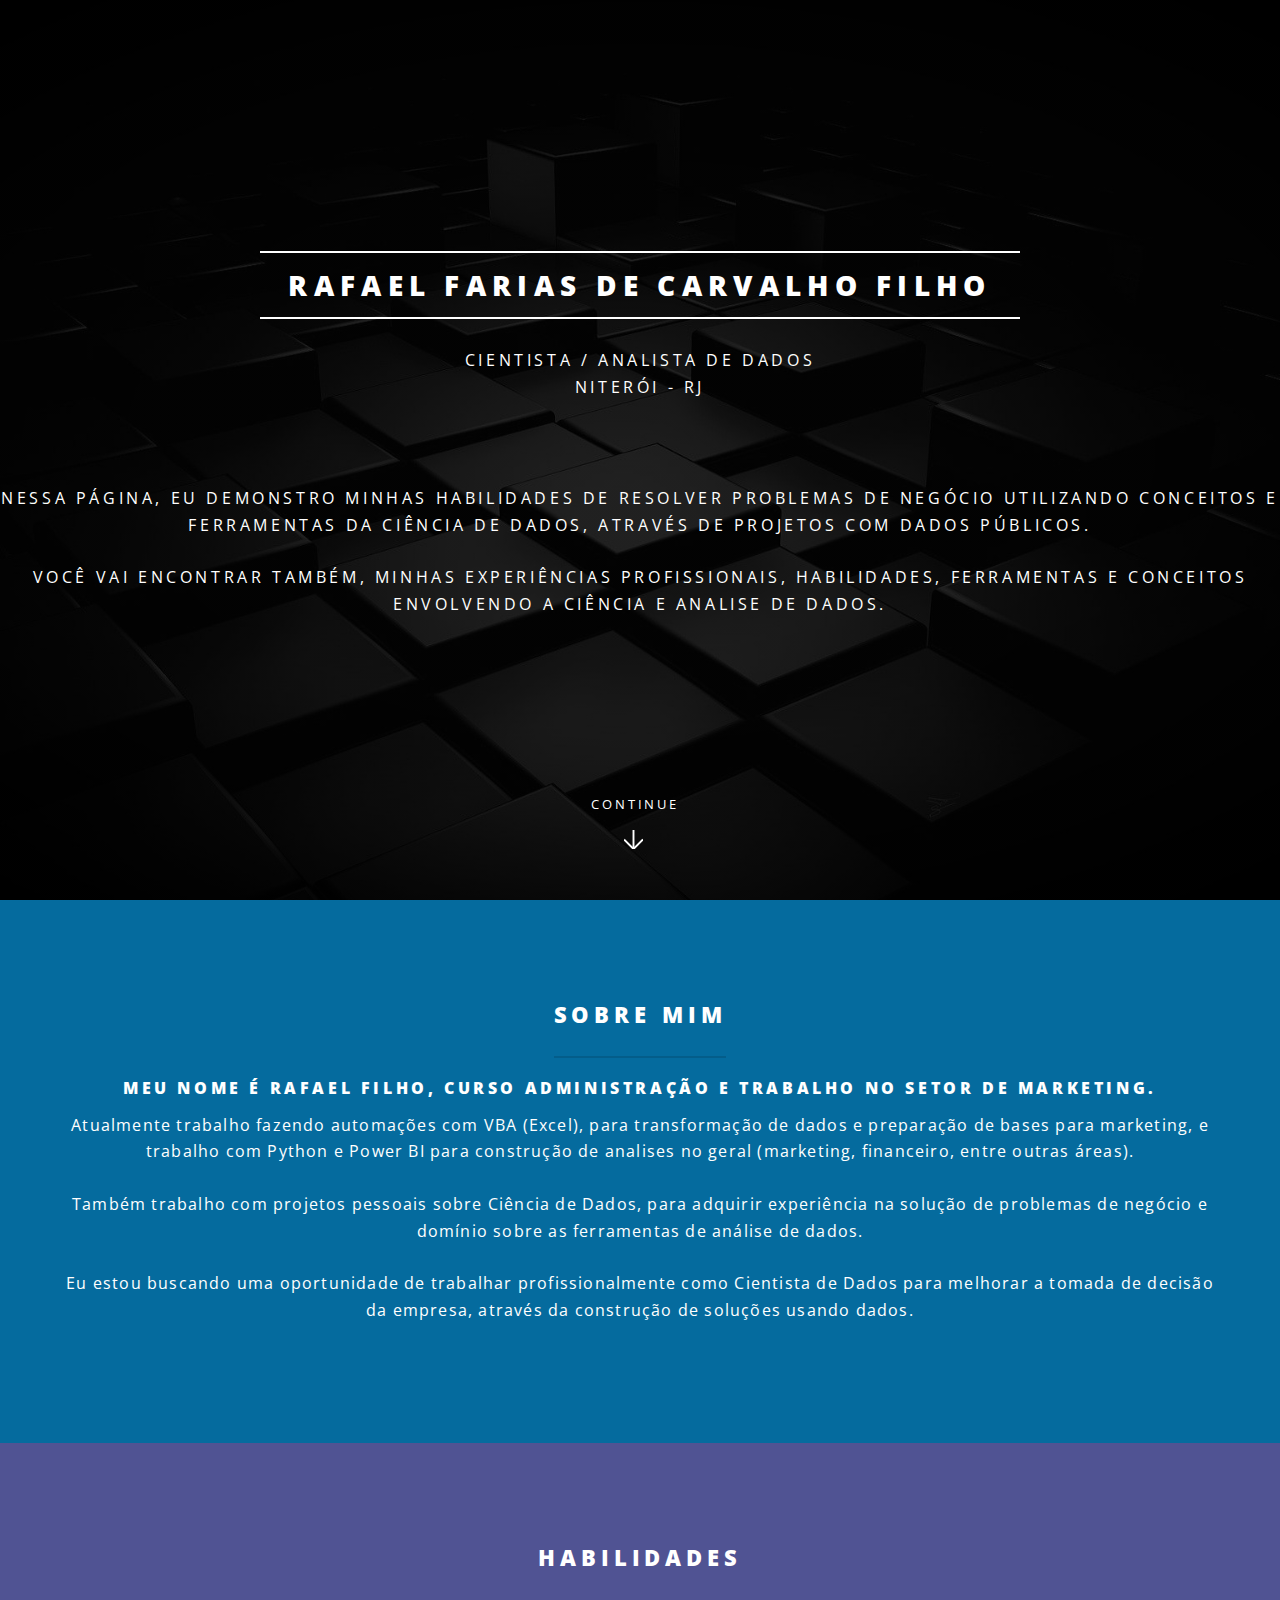
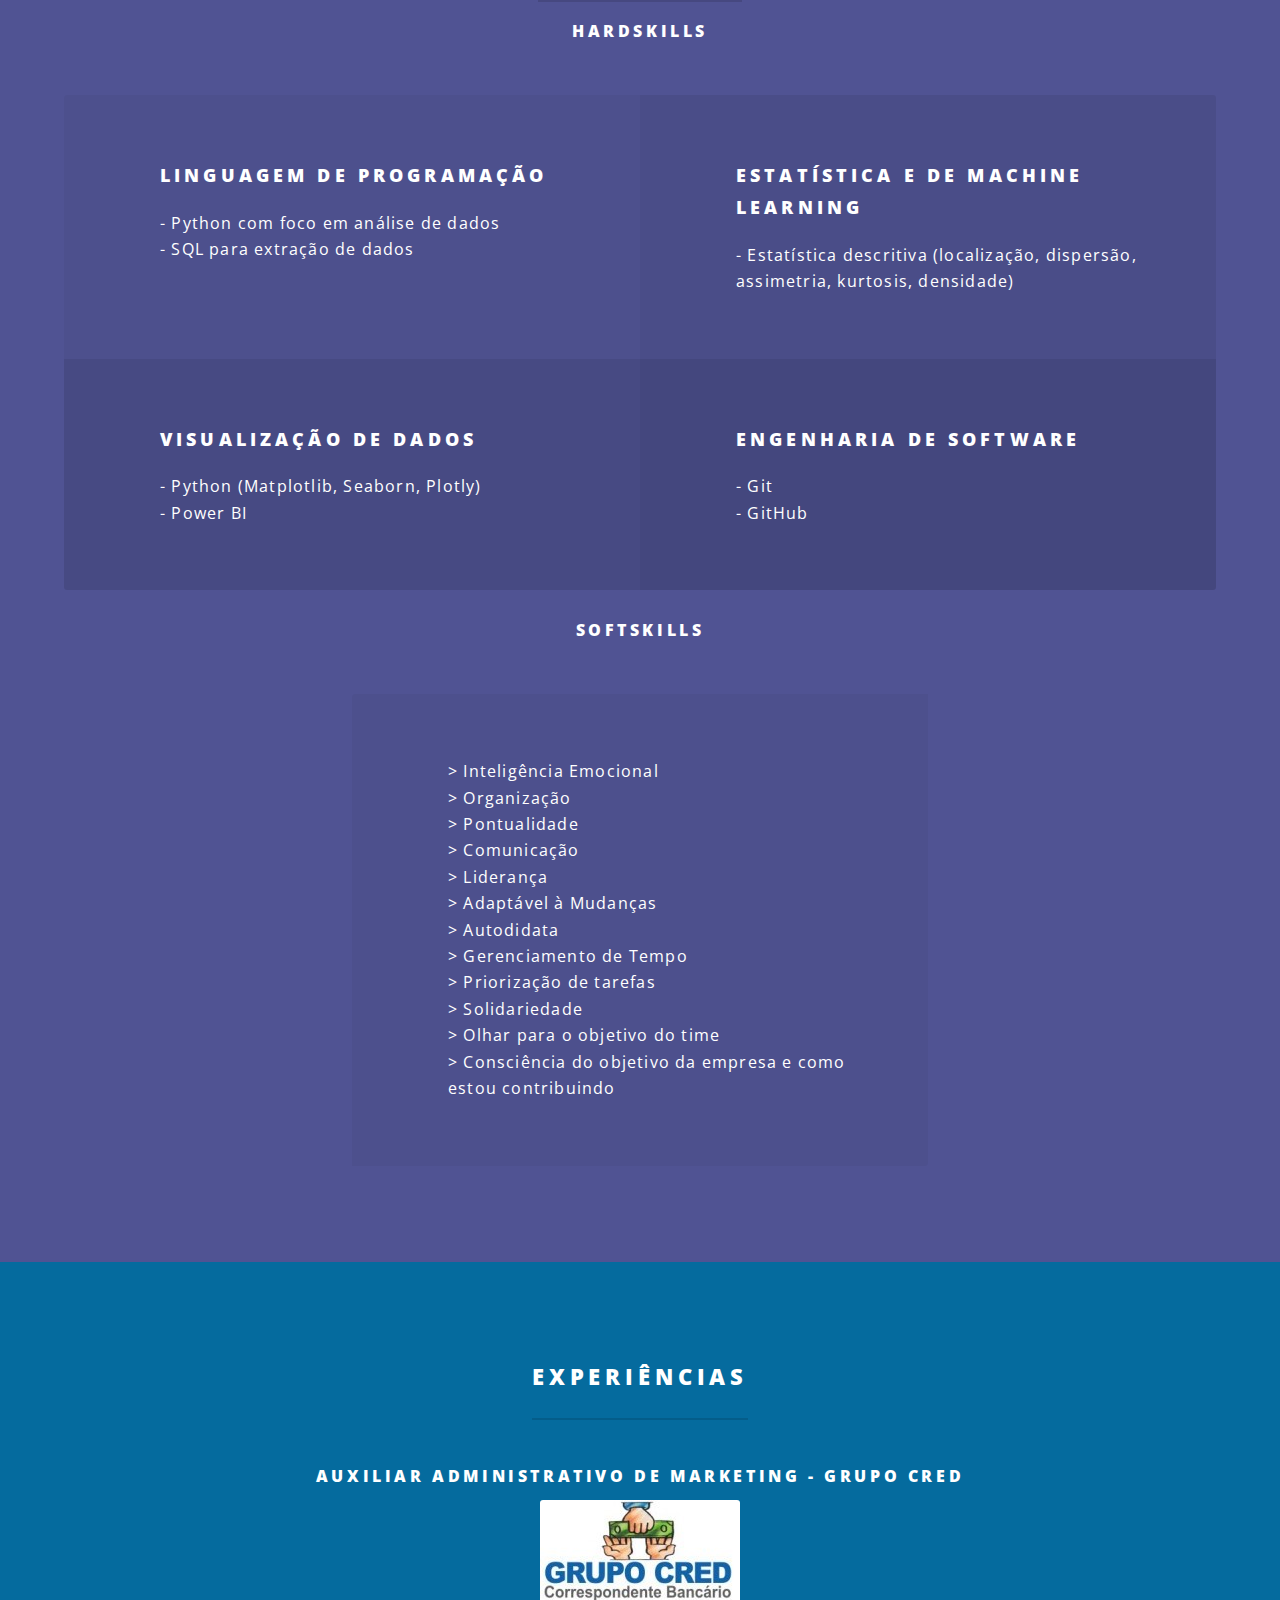
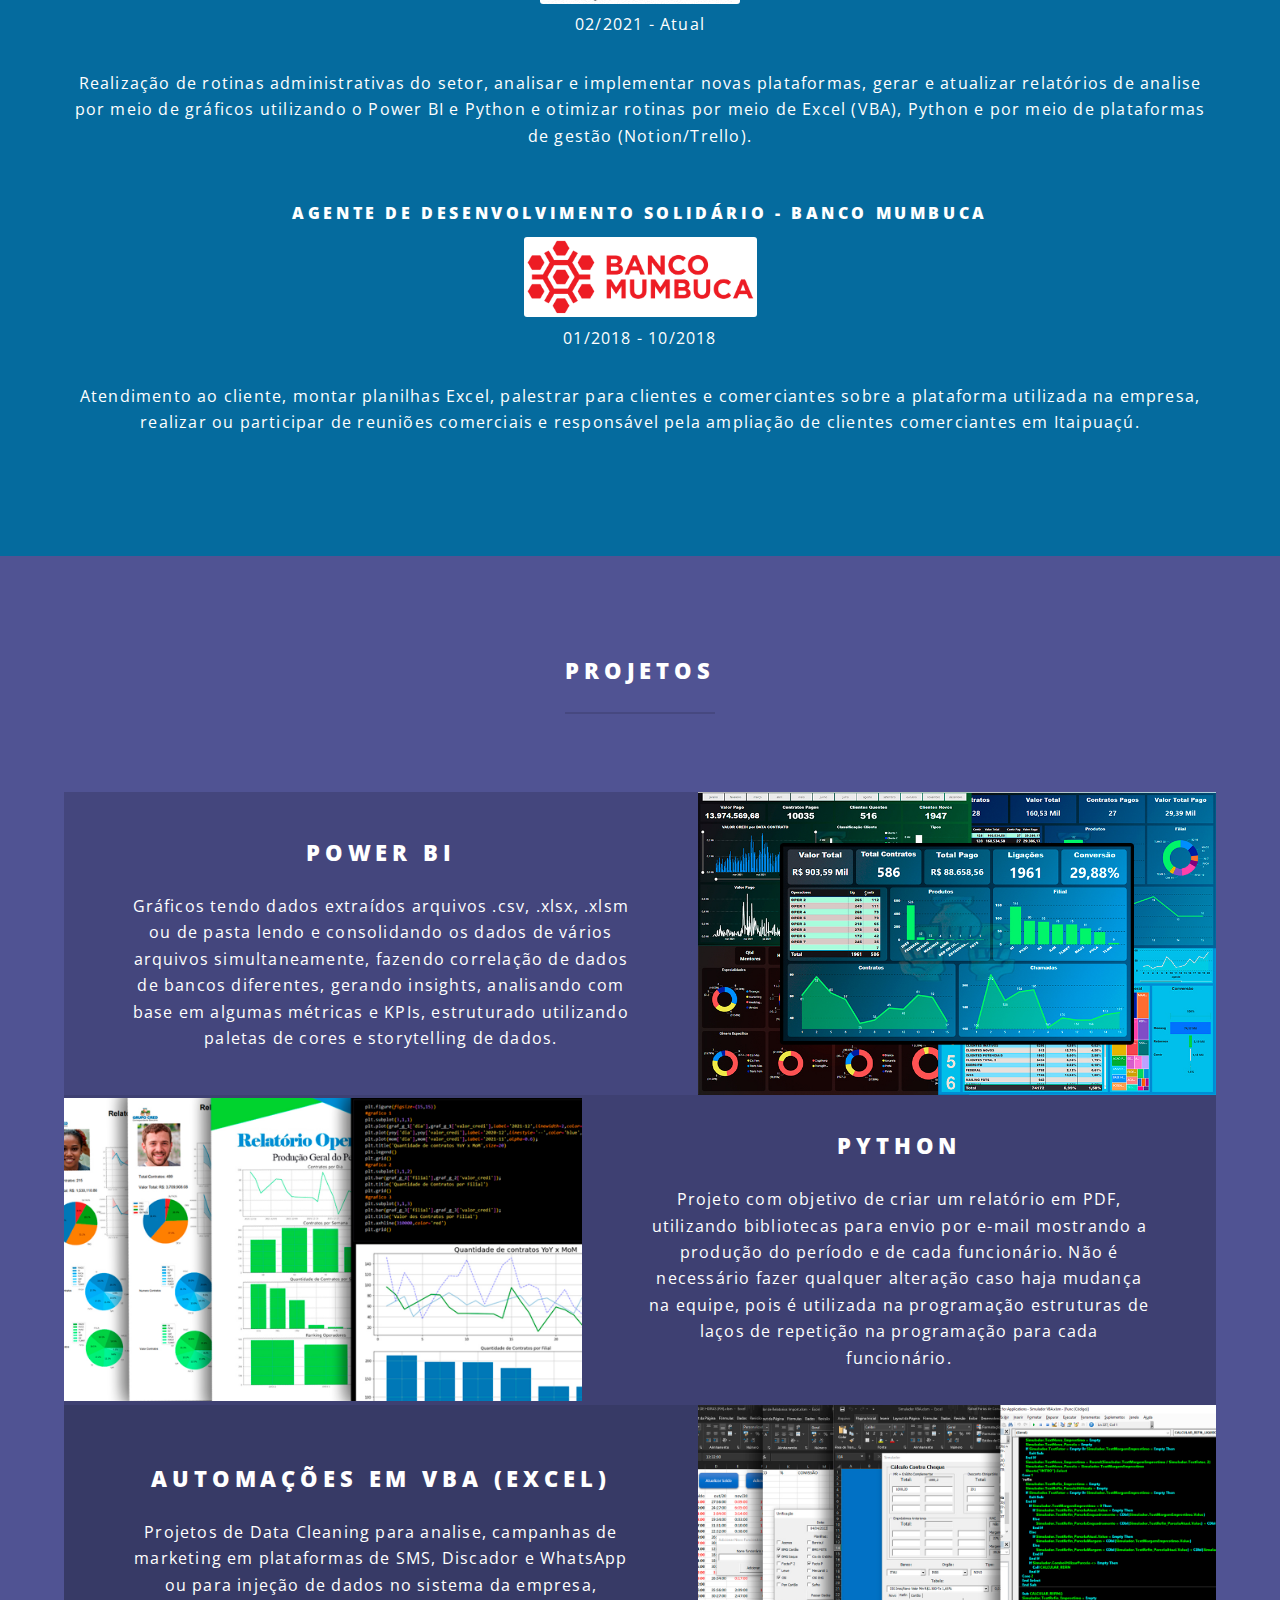
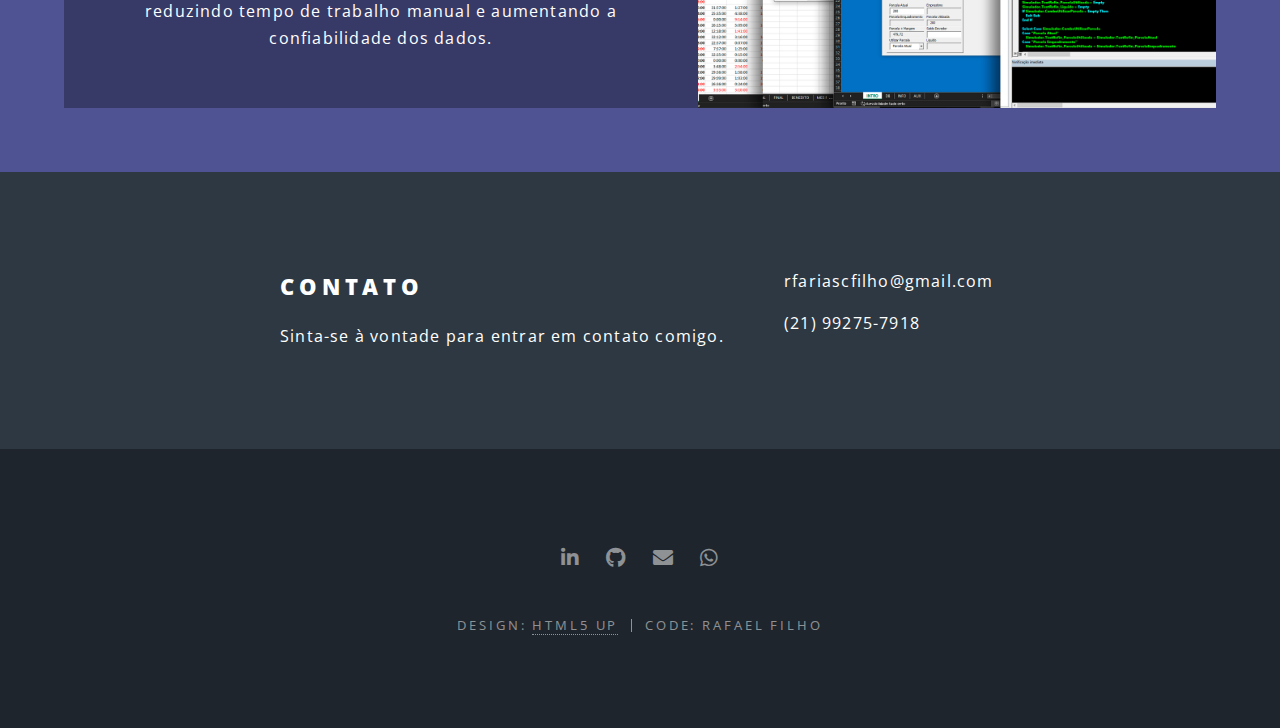
==== commit 6771751b: "update portfolio" ====
--- a/index.html
+++ b/index.html
@@ -135,20 +135,20 @@
 								</header>
 								<section class="spotlight">
 									<div class="image"><img src="images/visualizacao_power_bi.jpg" alt="" /></div><div class="content">
-										<h2>Power BI<br />Dashboard</h2>
-										<p>Gráficos tendo dados extraídos arquivos .csv, .xlsx, .xlsm ou de pasta lendo e consolidando os dados de vários arquivos simultaneamente., fazendo correlação de dados de bancos diferentes, gerando insights, analisando com base em algumas métricas e KPIs, estruturado utilizando paletas de cores e storytelling de dados.</p>
+										<h2>Power BI</h2>
+										<p>Gráficos tendo dados extraídos arquivos .csv, .xlsx, .xlsm ou de pasta lendo e consolidando os dados de vários arquivos simultaneamente, fazendo correlação de dados de bancos diferentes, gerando insights, analisando com base em algumas métricas e KPIs, estruturado utilizando paletas de cores e storytelling de dados.</p>
 									</div>
 								</section>
 								<section class="spotlight">
 									<div class="image"><img src="images/visualizacao_python.jpg" alt="" /></div><div class="content">
-										<h2>Python<br />Dashboard e Relatórios</h2>
-										<p>Projeto com objetivo de criar um relatório em PDF, utilizando bibliotecas Pandas, Matplotlib, FPDF e Numpy, para envio por e-mail mostrando a produção do período e de cada funcionário. Não é necessário fazer qualquer alteração caso haja mudança na equipe, pois é utilizada na programação estruturas de laços de repetição na programação para cada funcionário.</p>
+										<h2>Python</h2>
+										<p>Projeto com objetivo de criar um relatório em PDF, utilizando bibliotecas para envio por e-mail mostrando a produção do período e de cada funcionário. Não é necessário fazer qualquer alteração caso haja mudança na equipe, pois é utilizada na programação estruturas de laços de repetição na programação para cada funcionário.</p>
 									</div>
 								</section>
 								<section class="spotlight">
 									<div class="image"><img src="images/visualizacao_vba.jpg" alt="" /><source src="video/video1.mp4"></div><div class="content">
 										<h2>Automações em VBA (Excel)</h2>
-										<p>Projetos de transformação de dados para analise, campanhas de marketing em plataformas de SMS, Discador e WhatsApp ou para injeção de dados no sistema da empresa, reduzindo tempo de trabalho manual e aumentando a confiabilidade dos dados.</p>
+										<p>Projetos de Data Cleaning para analise, campanhas de marketing em plataformas de SMS, Discador e WhatsApp ou para injeção de dados no sistema da empresa, reduzindo tempo de trabalho manual e aumentando a confiabilidade dos dados.</p>
 									</div>
 								</section>
 							</div>
--- a/assets/css/main.css
+++ b/assets/css/main.css
@@ -2817,8 +2817,8 @@
 		}
 
 		.wrapper.style1 {
-			background-color: #8b1c1c;
-			color: #c8ece9;
+			background-color: #056B9E;
+			color: #ffffff;
 		}
 
 			.wrapper.style1 strong, .wrapper.style1 b {
@@ -2850,7 +2850,7 @@
 			}
 
 			.wrapper.style1 header.major p {
-				color: #c8ece9;
+				color: #ffffff;
 			}
 
 			.wrapper.style1 label {
@@ -2981,7 +2981,7 @@
 
 		.wrapper.style3 {
 			background-color: #505393;
-			color: #d3d4e4;
+			color: #ffffff;
 		}
 
 			.wrapper.style3 strong, .wrapper.style3 b {
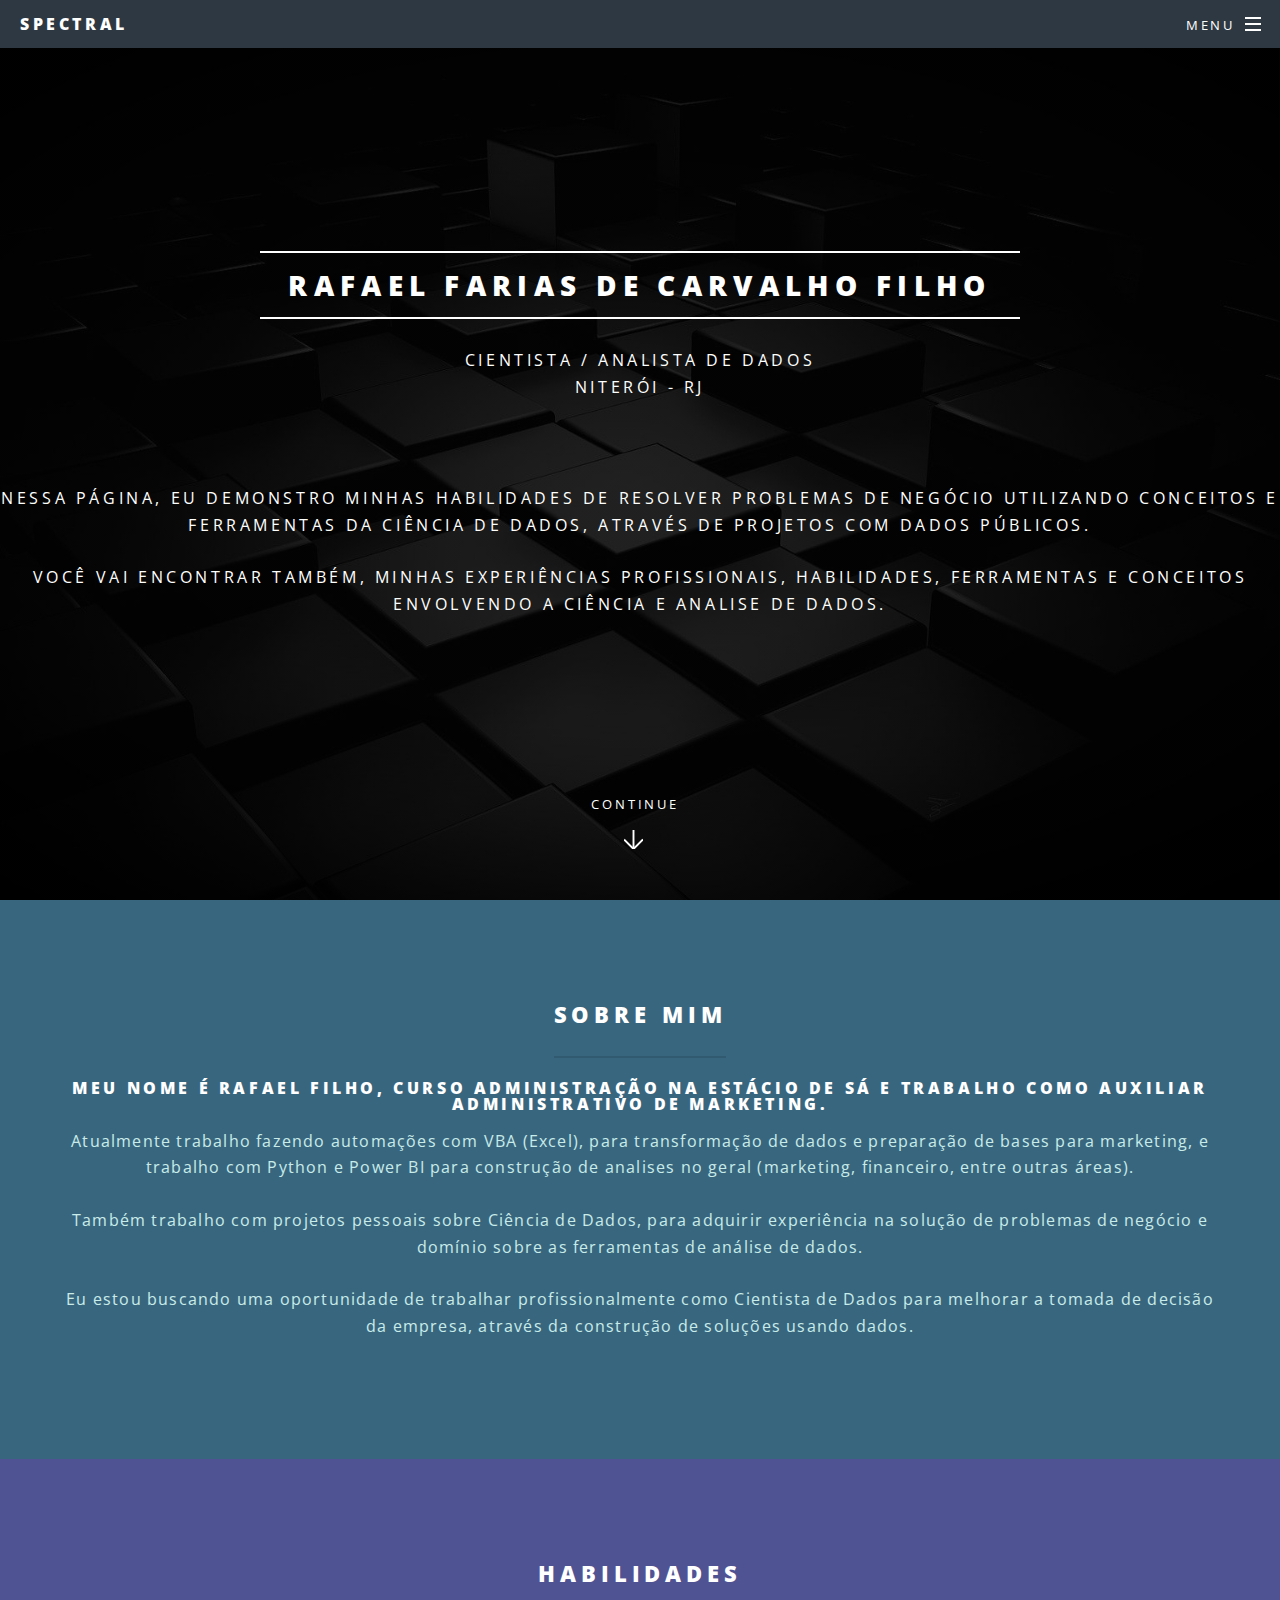
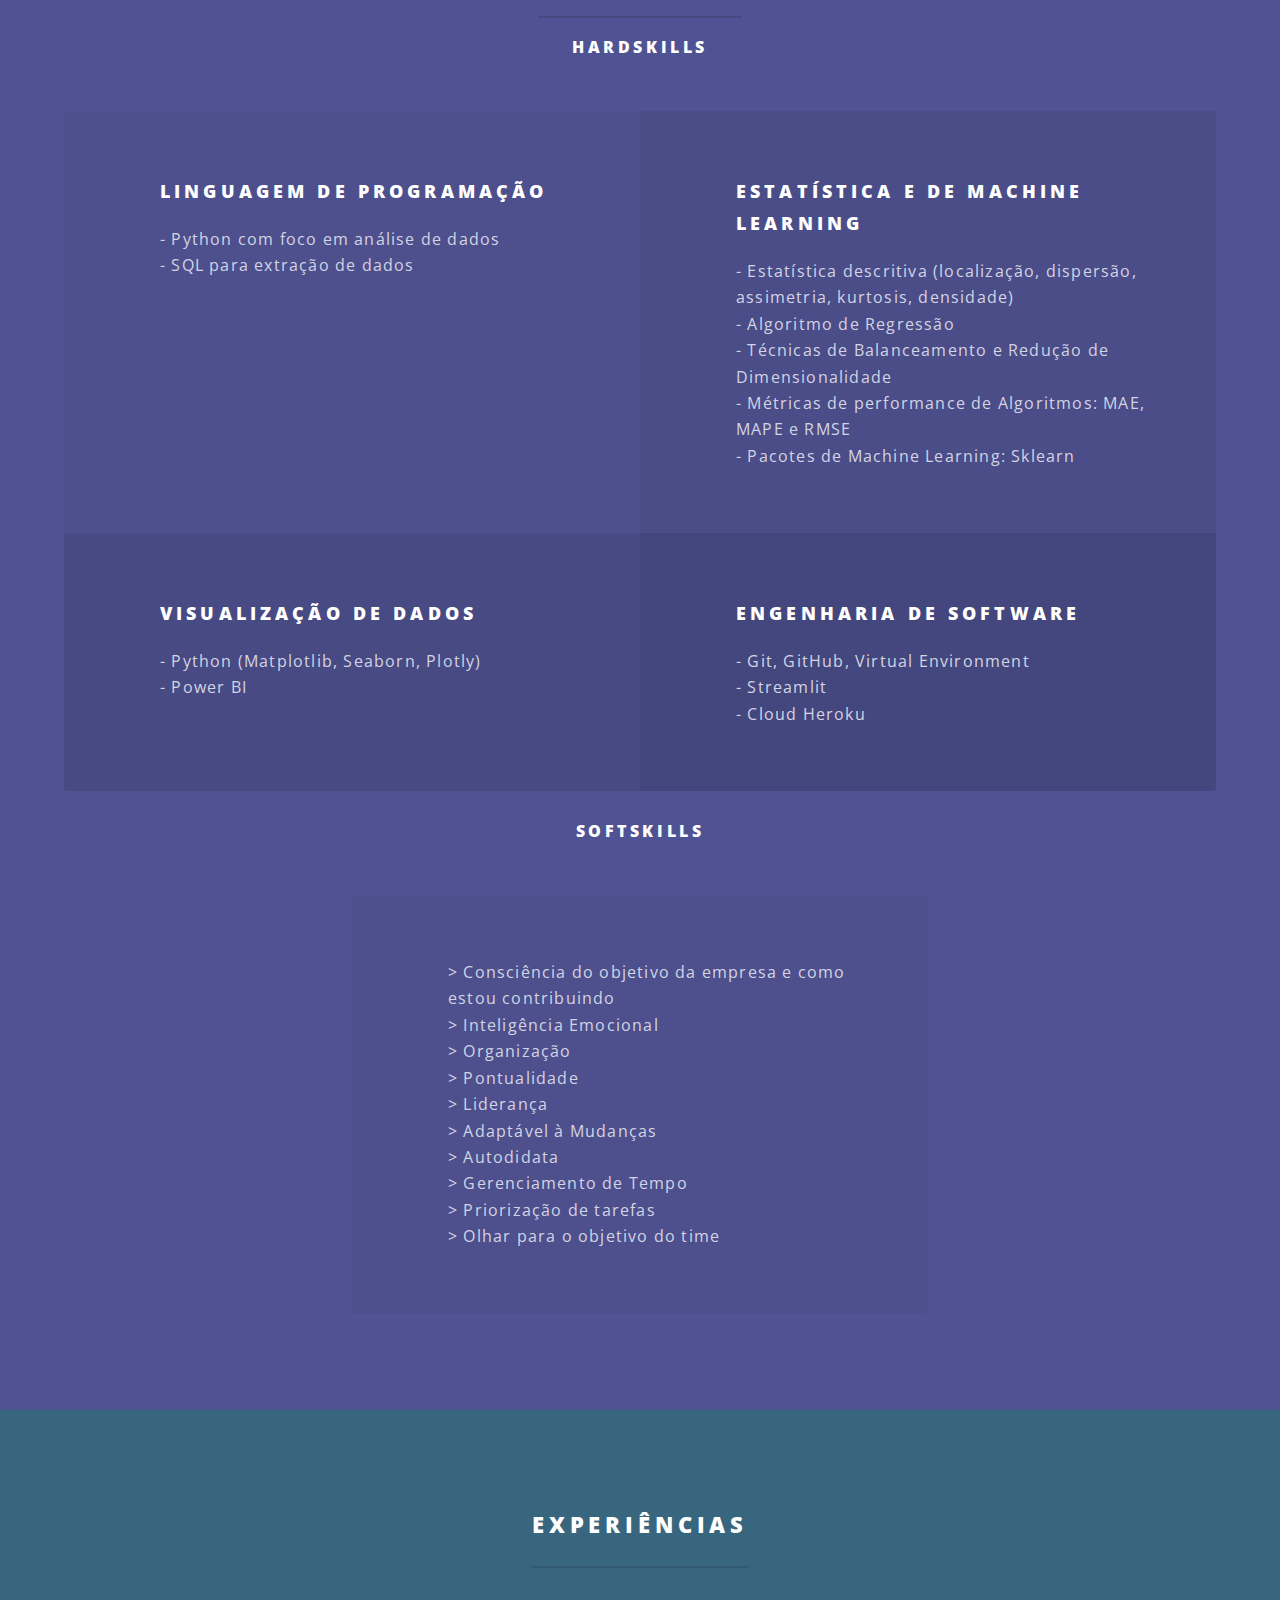
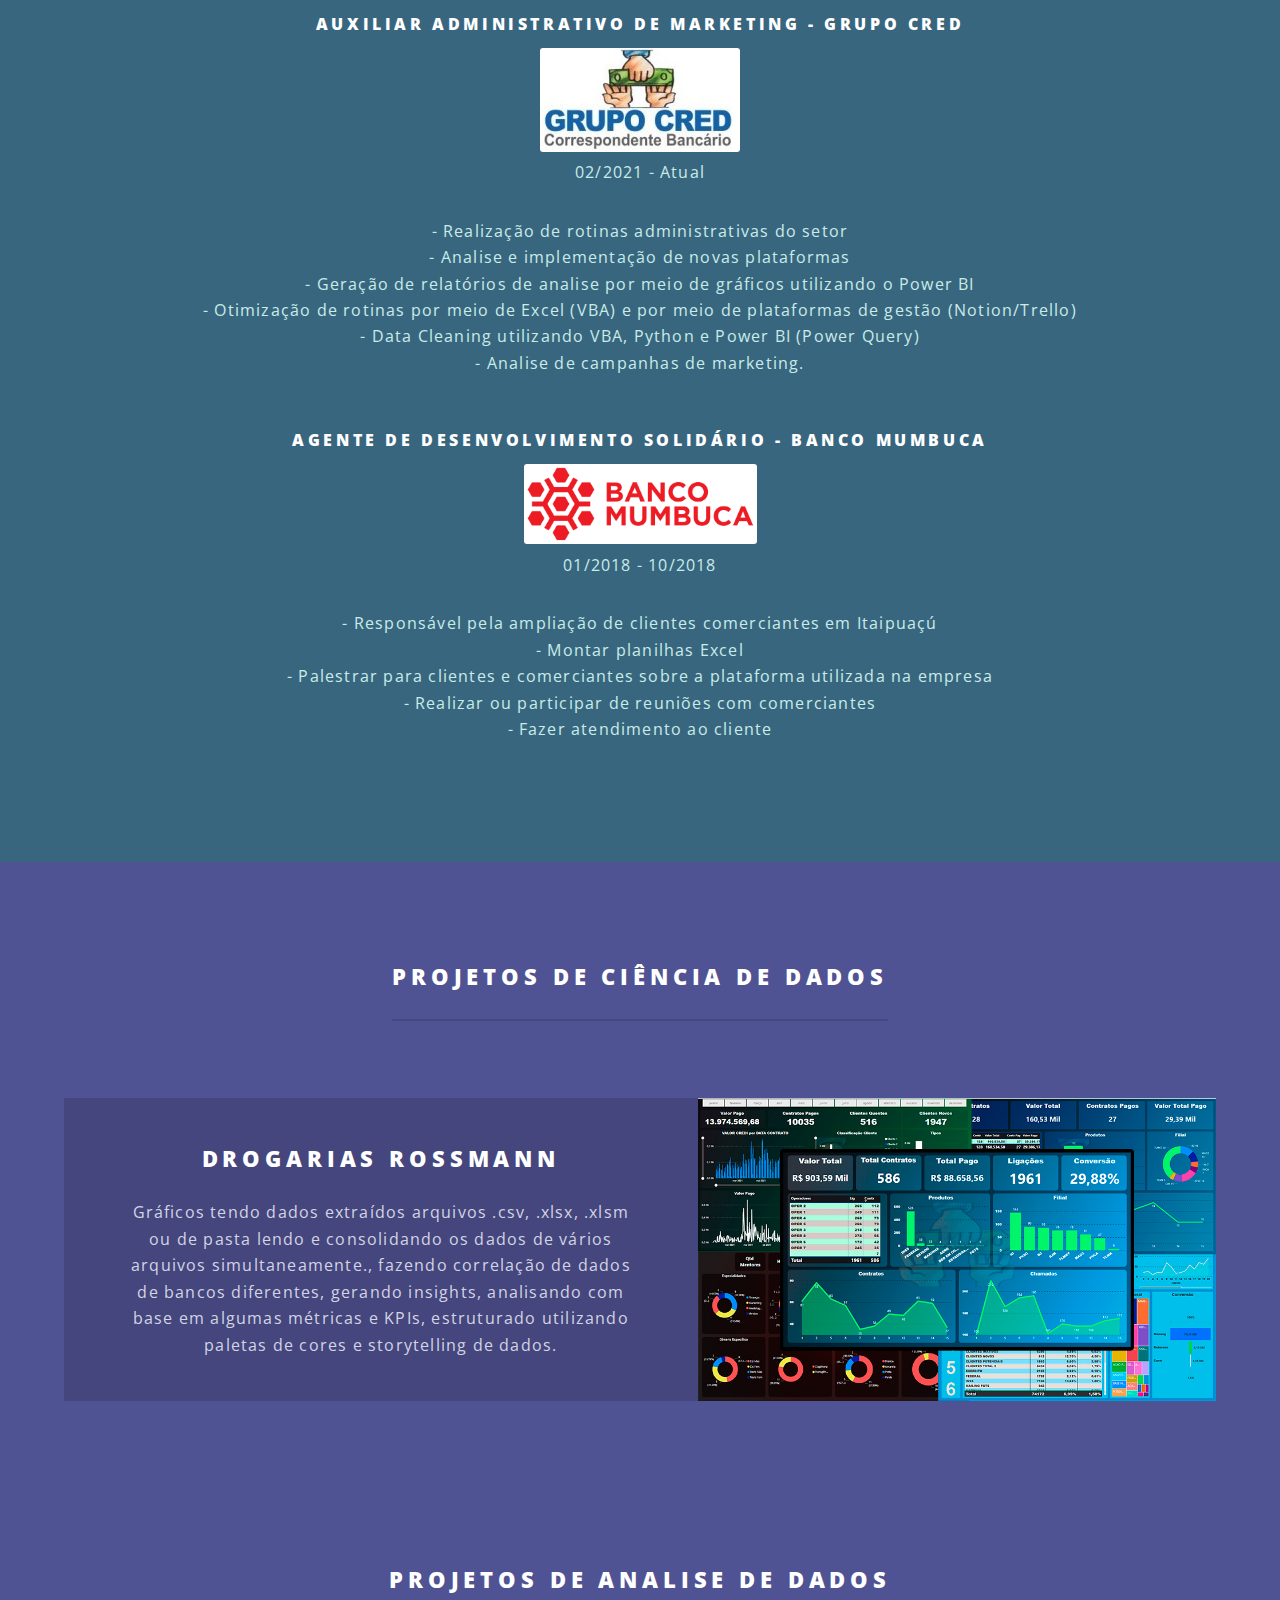
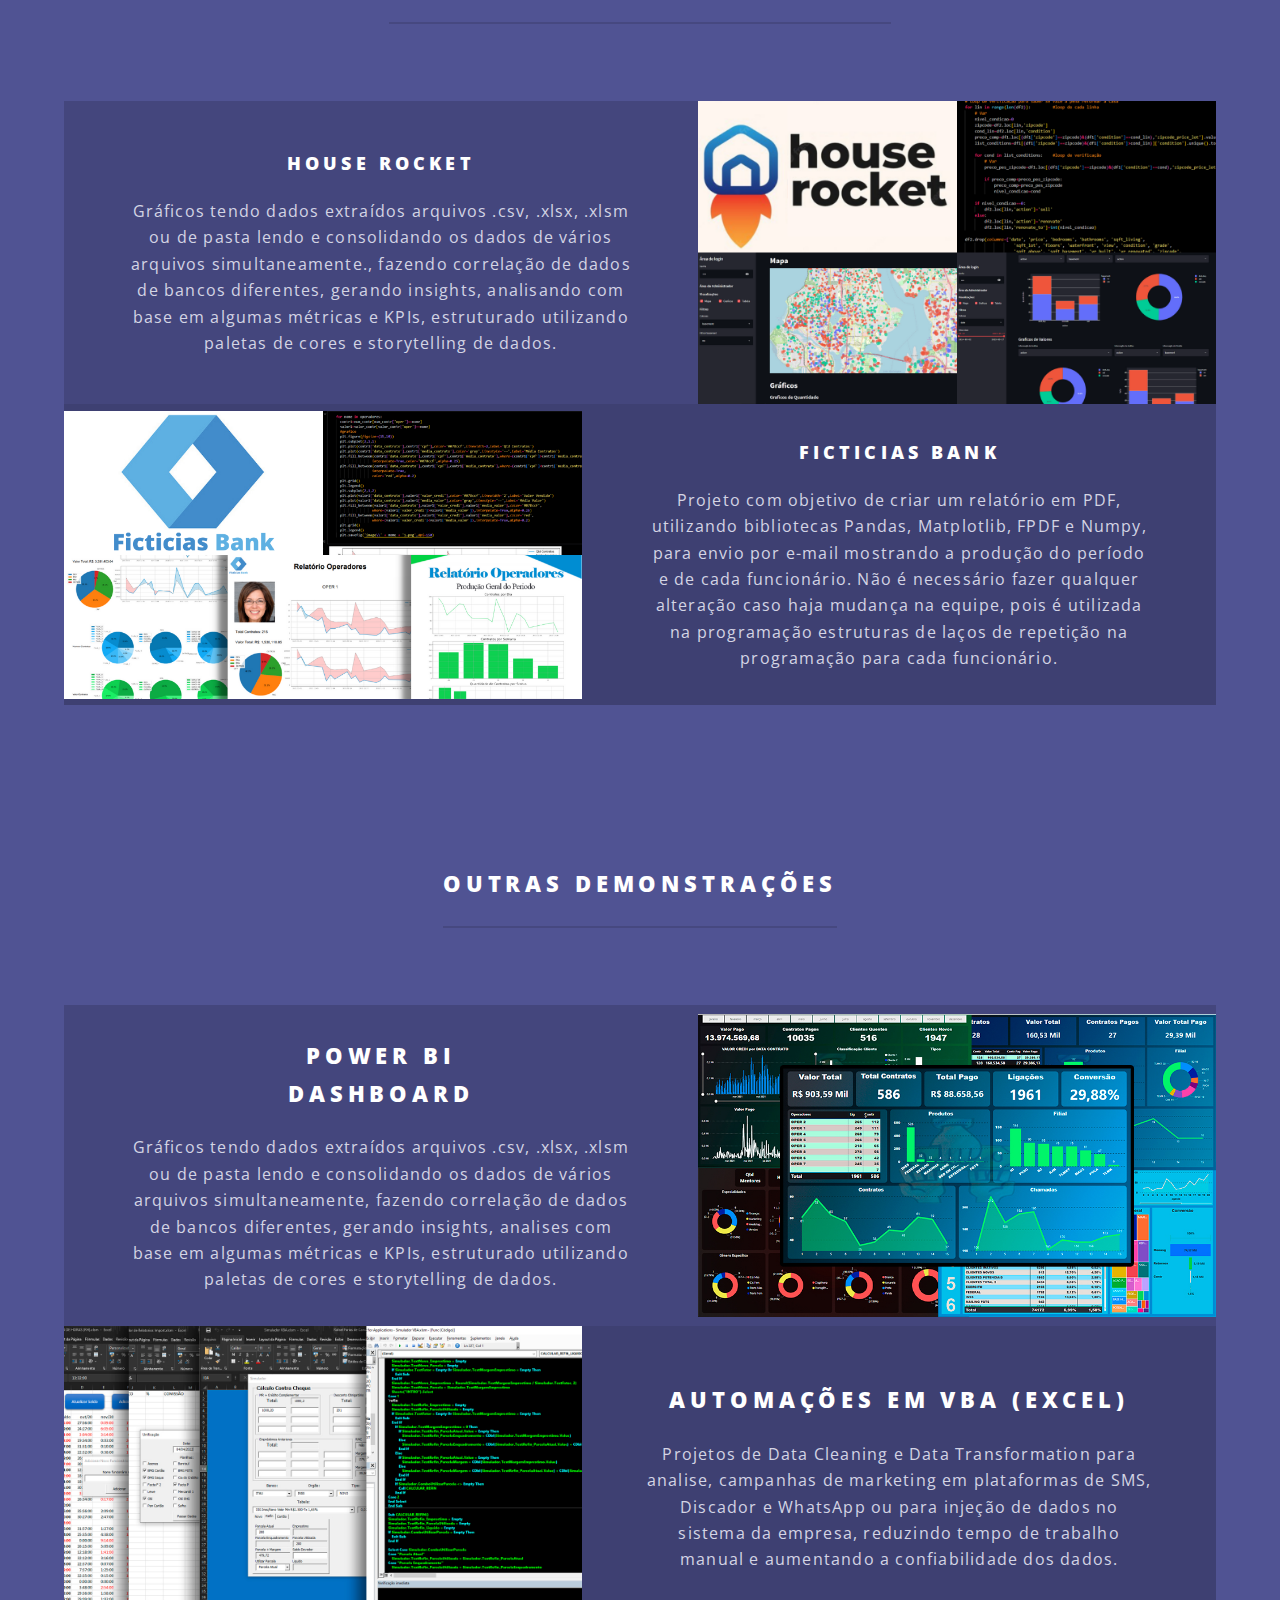
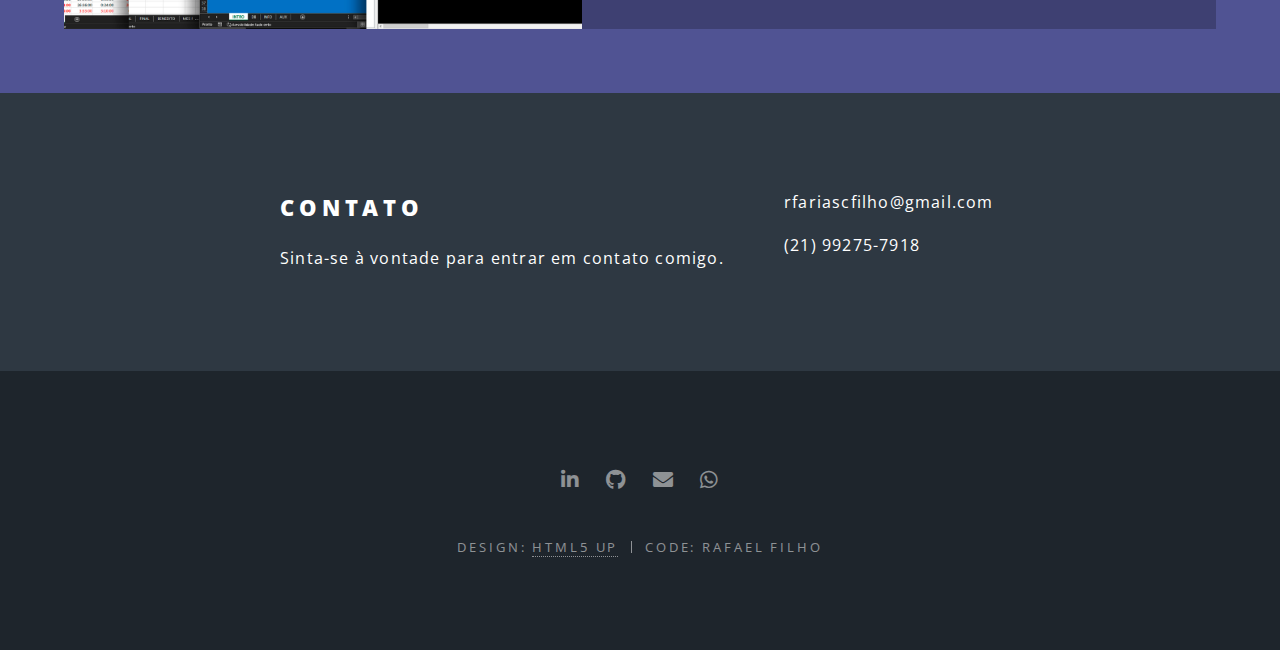
==== commit 0652e910: "atualizacao_site" ====
--- a/index.html
+++ b/index.html
@@ -1,198 +1,262 @@
-<!DOCTYPE HTML>
-<!--
-	Spectral by HTML5 UP
-	html5up.net<br />@ajlkn
-	Free for personal and commercial use under the CCA 3.0 license (html5up.net/license)
--->
-<html>
-	<head>
-		<title>Rafael Filho</title>
-		<meta charset="utf-8" />
-		<meta name="viewport" content="width=device-width, initial-scale=1, user-scalable=no" />
-		<link rel="stylesheet" href="assets/css/main.css" />
-		<noscript><link rel="stylesheet" href="assets/css/noscript.css" /></noscript>
-	</head>
-	<body class="landing is-preload">
-
-		<!-- Page Wrapper -->
-			<div id="page-wrapper">
-
-				<!-- Header -->
-					<header id="header" class="alt">
-						<h1><a href="index.html">Rafael Farias de Carvalho Filho</a></h1>
-					</header>
-
-				<!-- Banner -->
-					<section id="banner">
-						<div class="inner">
-							<h2>Rafael Farias de Carvalho Filho</h2>
-							<p>Cientista / Analista de dados<br />
-							Niterói - RJ</p>
-							<br />
-							<br />
-							<p>Nessa página, eu demonstro minhas habilidades de resolver problemas de negócio utilizando conceitos e 
-								ferramentas da Ciência de Dados, através de projetos com dados públicos.<br /><br />
-								Você vai encontrar também, minhas experiências profissionais, habilidades, ferramentas e conceitos 
-								envolvendo a Ciência e Analise de Dados.</p> 
-						</div>
-						<a href="#one" class="more scrolly">Continue</a>
-					</section>
-
-				<!-- One -->
-					<section id="one" class="wrapper style1 special">
-						<div class="inner">
-							<header class="major">
-								<h2>Sobre Mim</h2>
-								<h1>Meu nome é Rafael Filho, curso Administração e trabalho no setor de Marketing.</h1>
-								<p>Atualmente trabalho fazendo automações com VBA (Excel), para transformação de dados e preparação 
-									de bases para marketing, e trabalho com Python e Power BI para construção de analises no geral 
-									(marketing, financeiro, entre outras áreas).<br /><br />
-									Também trabalho com projetos pessoais sobre Ciência 
-									de Dados, para adquirir experiência na solução de problemas de negócio e domínio sobre as 
-									ferramentas de análise de dados.<br /><br />
-									Eu estou buscando uma oportunidade de trabalhar profissionalmente como Cientista de Dados para 
-									melhorar a tomada de decisão da empresa, através da construção de soluções usando dados.</p>
-							</header>
-						</div>
-					</section>
-
-				<!-- Two -->
-					<section id="three" class="wrapper style3 special">
-						<div class="inner">
-							<header class="major">
-								<h2>Habilidades</h2>
-								<h1>Hardskills</h1>
-							</header>
-							<ul class="features">
-								<li>
-									<h3>Linguagem de programação</h3>
-									<p>- Python com foco em análise de dados<br />
-										- SQL para extração de dados</p>
-								</li>
-								<li>
-									<h3>Estatística e de Machine Learning</h3>
-									<p>- Estatística descritiva (localização, dispersão, assimetria, kurtosis, densidade)</p>
-								</li>
-								<li>
-									<h3>Visualização de dados</h3>
-									<p>- Python (Matplotlib, Seaborn, Plotly)<br />
-										- Power BI</p>
-								</li>
-								<li>
-									<h3>Engenharia de software</h3>
-									<p>- Git<br />- GitHub</p>
-								</li>
-							</ul>
-							<header class="major">
-								<h1>softskills</h1>
-							</header>
-							<ul class="features">
-								<li>
-									<p>> Inteligência Emocional<br />
-										> Organização<br />
-										> Pontualidade<br />
-										> Comunicação<br />
-										> Liderança<br />
-										> Adaptável à Mudanças<br />
-										> Autodidata<br />
-										> Gerenciamento de Tempo<br />
-										> Priorização de tarefas<br />
-										> Solidariedade<br />
-										> Olhar para o objetivo do time<br />
-										> Consciência do objetivo da empresa e como estou contribuindo</p>
-								</li>
-							</ul>
-						</div>
-					</section>
-
-				<!-- Three -->
-				<section id="one" class="wrapper style1 special">
-					<div class="inner">
-						<header class="major">
-							<h2>Experiências</h2>
-							<br />
-							<br />
-							<h1>Auxiliar Administrativo de Marketing - Grupo Cred</h1>
-							<div class="image"><img src="images/gpcred.jpg" width="200" alt="" /></div>
-							<p>02/2021 - Atual</p>
-							<p>Realização de rotinas administrativas do setor, analisar e implementar novas plataformas, gerar e atualizar relatórios de analise por meio de gráficos utilizando o Power BI e Python e otimizar rotinas por meio de Excel (VBA), Python e por meio de plataformas de gestão (Notion/Trello).</p>
-						</header>
-						<header class="major">
-							<h1>Agente de Desenvolvimento Solidário - Banco Mumbuca</h1>
-							<div class="image"><img src="images/bancomumbuca.png" width="233" alt="" /></div>
-							<p>01/2018 - 10/2018</p>
-							<p>Atendimento ao cliente, montar planilhas Excel, palestrar para clientes e comerciantes sobre a plataforma utilizada na empresa, realizar ou participar de reuniões comerciais e responsável pela ampliação de clientes comerciantes em Itaipuaçú.</p>
-						</header>
-					</div>
-				</section>
-
-				<!-- Four -->
-					<section id="two" class="wrapper alt style2">
-						<section id="three" class="wrapper style3 special">
-							<div class="inner">
-								<header class="major">
-									<h2>Projetos</h2>
-								</header>
-								<section class="spotlight">
-									<div class="image"><img src="images/visualizacao_power_bi.jpg" alt="" /></div><div class="content">
-										<h2>Power BI</h2>
-										<p>Gráficos tendo dados extraídos arquivos .csv, .xlsx, .xlsm ou de pasta lendo e consolidando os dados de vários arquivos simultaneamente, fazendo correlação de dados de bancos diferentes, gerando insights, analisando com base em algumas métricas e KPIs, estruturado utilizando paletas de cores e storytelling de dados.</p>
-									</div>
-								</section>
-								<section class="spotlight">
-									<div class="image"><img src="images/visualizacao_python.jpg" alt="" /></div><div class="content">
-										<h2>Python</h2>
-										<p>Projeto com objetivo de criar um relatório em PDF, utilizando bibliotecas para envio por e-mail mostrando a produção do período e de cada funcionário. Não é necessário fazer qualquer alteração caso haja mudança na equipe, pois é utilizada na programação estruturas de laços de repetição na programação para cada funcionário.</p>
-									</div>
-								</section>
-								<section class="spotlight">
-									<div class="image"><img src="images/visualizacao_vba.jpg" alt="" /><source src="video/video1.mp4"></div><div class="content">
-										<h2>Automações em VBA (Excel)</h2>
-										<p>Projetos de Data Cleaning para analise, campanhas de marketing em plataformas de SMS, Discador e WhatsApp ou para injeção de dados no sistema da empresa, reduzindo tempo de trabalho manual e aumentando a confiabilidade dos dados.</p>
-									</div>
-								</section>
-							</div>
-						</section>
-					</section>
-
-
-				<!-- CTA -->
-					<section id="cta" class="wrapper style4">
-						<div class="inner">
-							<header>
-								<h2>Contato</h2>
-								<p>Sinta-se à vontade para entrar em contato comigo.</p>
-							</header>
-							<ul class="actions stacked">
-								<li>rfariascfilho@gmail.com</a></li>
-								<li>(21) 99275-7918</a></li>
-							</ul>
-						</div>
-					</section>
-
-				<!-- Footer -->
-					<footer id="footer">
-						<ul class="icons">
-							<li><a href="https://www.linkedin.com/in/rafael-filho/" class="icon brands fa-linkedin-in"><span class="label">LinkedIn</span></a></li>
-							<li><a href="https://github.com/RafafaelFilho" class="icon brands fa-github"><span class="label">Github</span></a></li>
-							<li><a href="mailto:rfariascfilho@gmail.com" class="icon solid fa-envelope"><span class="label">Email</span></a></li>
-							<li><a href="https://api.whatsapp.com/send?phone=5521992757918" class="icon brands fa-whatsapp"><span class="label">WhatsApp</span></a></li>
-						</ul>
-						<ul class="copyright">
-							<li>Design: <a href="http://html5up.net">HTML5 UP</a></li><li>Code: Rafael Filho</li>
-						</ul>
-					</footer>
-
-			</div>
-
-		<!-- Scripts -->
-			<script src="assets/js/jquery.min.js"></script>
-			<script src="assets/js/jquery.scrollex.min.js"></script>
-			<script src="assets/js/jquery.scrolly.min.js"></script>
-			<script src="assets/js/browser.min.js"></script>
-			<script src="assets/js/breakpoints.min.js"></script>
-			<script src="assets/js/util.js"></script>
-			<script src="assets/js/main.js"></script>
-
-	</body>
+<!DOCTYPE HTML>
+<!--
+	Spectral by HTML5 UP
+	html5up.net<br />@ajlkn
+	Free for personal and commercial use under the CCA 3.0 license (html5up.net/license)
+-->
+<html>
+	<head>
+		<title>Rafael Filho</title>
+		<meta charset="utf-8" />
+		<meta name="viewport" content="width=device-width, initial-scale=1, user-scalable=no" />
+		<link rel="stylesheet" href="assets/css/main.css" />
+		<noscript><link rel="stylesheet" href="assets/css/noscript.css" /></noscript>
+	</head>
+	<body class="landing is-preload">
+
+		<!-- Page Wrapper -->
+			<div id="page-wrapper">
+
+				<!-- Header -->
+					<header id="header" class="alt">
+						<h1><a href="index.html">Rafael Farias de Carvalho Filho</a></h1>
+					</header>
+					<header id="header">
+						<h1><a href="index.html">Spectral</a></h1>
+						<nav id="nav">
+							<ul>
+								<li class="special">
+									<a href="#menu" class="menuToggle"><span>Menu</span></a>
+									<div id="menu">
+										<ul>
+											<li><a href="#sobre_mim">Sobre mim</a></li>
+											<li><a href="#habilidades">Habilidades</a></li>
+											<li><a href="#experiencias">Experiências</a></li>
+											<li><a href="#projetos">Projetos</a></li>
+										</ul>
+									</div>
+								</li>
+							</ul>
+						</nav>
+					</header>
+
+				<!-- Banner -->
+					<section id="banner">
+						<div class="inner">
+							<h2>Rafael Farias de Carvalho Filho</h2>
+							<p>Cientista / Analista de dados<br />
+							Niterói - RJ</p>
+							<br />
+							<br />
+							<p>Nessa página, eu demonstro minhas habilidades de resolver problemas de negócio utilizando conceitos e 
+								ferramentas da Ciência de Dados, através de projetos com dados públicos.<br /><br />
+								Você vai encontrar também, minhas experiências profissionais, habilidades, ferramentas e conceitos 
+								envolvendo a Ciência e Analise de Dados.</p> 
+						</div>
+						<a href="#one" class="more scrolly">Continue</a>
+					</section>
+
+				<!-- One -->
+					<section id="one" class="wrapper style1 special">
+						<div class="inner">
+							<header class="major">
+								<h2 id="sobre_mim">Sobre Mim</h2>
+								<h1>Meu nome é Rafael Filho, curso Administração na Estácio de Sá e trabalho como Auxiliar 
+									Administrativo de Marketing.</h1>
+								<p>Atualmente trabalho fazendo automações com VBA (Excel), para transformação de dados e preparação 
+									de bases para marketing, e trabalho com Python e Power BI para construção de analises no geral 
+									(marketing, financeiro, entre outras áreas).<br /><br />
+									Também trabalho com projetos pessoais sobre Ciência 
+									de Dados, para adquirir experiência na solução de problemas de negócio e domínio sobre as 
+									ferramentas de análise de dados.<br /><br />
+									Eu estou buscando uma oportunidade de trabalhar profissionalmente como Cientista de Dados para 
+									melhorar a tomada de decisão da empresa, através da construção de soluções usando dados.</p>
+							</header>
+						</div>
+					</section>
+
+				<!-- Two -->
+					<section id="three" class="wrapper style3 special">
+						<div class="inner">
+							<header class="major">
+								<h2 id="habilidades">Habilidades</h2>
+								<h1>Hardskills</h1>
+							</header>
+							<ul class="features">
+								<li>
+									<h3>Linguagem de programação</h3>
+									<p>- Python com foco em análise de dados<br />
+										- SQL para extração de dados</p>
+								</li>
+								<li>
+									<h3>Estatística e de Machine Learning</h3>
+									<p>- Estatística descritiva (localização, dispersão, assimetria, kurtosis, densidade)</br>
+										- Algoritmo de Regressão</br>
+										- Técnicas de Balanceamento e Redução de Dimensionalidade</br>
+										- Métricas de performance de Algoritmos: MAE, MAPE e RMSE</br>
+										- Pacotes de Machine Learning: Sklearn
+									</p>
+								</li>
+								<li>
+									<h3>Visualização de dados</h3>
+									<p>- Python (Matplotlib, Seaborn, Plotly)<br />
+										- Power BI</p>
+								</li>
+								<li>
+									<h3>Engenharia de software</h3>
+									<p>- Git, GitHub, Virtual Environment</br>
+										- Streamlit</br>
+										- Cloud Heroku</p>
+								</li>
+							</ul>
+							<header class="major">
+								<h1>softskills</h1>
+							</header>
+							<ul class="features">
+								<li>
+									<p>> Consciência do objetivo da empresa e como estou contribuindo</br>
+										> Inteligência Emocional</br>
+										> Organização</br>
+										> Pontualidade</br>
+										> Liderança</br>
+										> Adaptável à Mudanças</br>
+										> Autodidata</br>
+										> Gerenciamento de Tempo</br>
+										> Priorização de tarefas</br>
+										> Olhar para o objetivo do time</p>
+								</li>
+							</ul>
+						</div>
+					</section>
+
+				<!-- Three -->
+				<section id="one" class="wrapper style1 special">
+					<div class="inner">
+						<header class="major">
+							<h2 id="experiencias">Experiências</h2>
+							<br />
+							<br />
+							<h1>Auxiliar Administrativo de Marketing - Grupo Cred</h1>
+							<div class="image"><img src="images/gpcred.jpg" width="200" alt="" /></div>
+							<p>02/2021 - Atual</p>
+							<p>- Realização de rotinas administrativas do setor</br>
+								- Analise e implementação de novas plataformas</br>
+								- Geração de relatórios de analise por meio de gráficos utilizando o Power BI</br>
+								- Otimização de rotinas por meio de Excel (VBA) e por meio de plataformas de gestão (Notion/Trello)</br>
+								- Data Cleaning utilizando VBA, Python e Power BI (Power Query)</br>
+								- Analise de campanhas de marketing.</p>
+						</header>
+						<header class="major">
+							<h1>Agente de Desenvolvimento Solidário - Banco Mumbuca</h1>
+							<div class="image"><img src="images/bancomumbuca.png" width="233" alt="" /></div>
+							<p>01/2018 - 10/2018</p>
+							<p>- Responsável pela ampliação de clientes comerciantes em Itaipuaçú</br>
+								- Montar planilhas Excel</br>
+								- Palestrar para clientes e comerciantes sobre a plataforma utilizada na empresa</br>
+								- Realizar ou participar de reuniões com comerciantes</br>
+								- Fazer atendimento ao cliente</p>
+						</header>
+					</div>
+				</section>
+
+				<!-- Four -->
+					<section id="two" class="wrapper alt style2">
+						<section id="three" class="wrapper style3 special">
+							<div class="inner">
+								<header class="major">
+									<h2 id="projetos">Projetos de Ciência de Dados</h2>
+								</header>
+								<section class="spotlight">
+									<div class="image"><img src="images/visualizacao_power_bi.jpg" alt="" /></div><div class="content">
+										<h2>Drogarias Rossmann</h2>
+										<p>Gráficos tendo dados extraídos arquivos .csv, .xlsx, .xlsm ou de pasta lendo e consolidando os dados de vários arquivos simultaneamente., fazendo correlação de dados de bancos diferentes, gerando insights, analisando com base em algumas métricas e KPIs, estruturado utilizando paletas de cores e storytelling de dados.</p>
+									</div>
+								</section>
+							</div>
+						</section>
+					</section>
+
+					<section id="two" class="wrapper alt style2">
+						<section id="three" class="wrapper style3 special">
+							<div class="inner">
+								<header class="major">
+									<h2>Projetos de Analise de dados</h2>
+								</header>
+								<section class="spotlight">
+									<div class="image"><img src="images/house_rocket.png" alt="" /></div><div class="content">
+										<h3>House Rocket</h3>
+										<p>Gráficos tendo dados extraídos arquivos .csv, .xlsx, .xlsm ou de pasta lendo e consolidando os dados de vários arquivos simultaneamente., fazendo correlação de dados de bancos diferentes, gerando insights, analisando com base em algumas métricas e KPIs, estruturado utilizando paletas de cores e storytelling de dados.</p>
+									</div>
+								</section>
+								<section class="spotlight">
+									<div class="image"><img src="images/ficticias_bank.png" alt="" /></div><div class="content">
+										<h3>Ficticias Bank</h3>
+										<p>Projeto com objetivo de criar um relatório em PDF, utilizando bibliotecas Pandas, Matplotlib, FPDF e Numpy, para envio por e-mail mostrando a produção do período e de cada funcionário. Não é necessário fazer qualquer alteração caso haja mudança na equipe, pois é utilizada na programação estruturas de laços de repetição na programação para cada funcionário.</p>
+									</div>
+								</section>
+							</div>
+						</section>
+					</section>
+
+					<section id="two" class="wrapper alt style2">
+						<section id="three" class="wrapper style3 special">
+							<div class="inner">
+								<header class="major">
+									<h2>Outras Demonstrações</h2>
+								</header>
+								<section class="spotlight">
+									<div class="image"><img src="images/visualizacao_power_bi.jpg" alt="" /></div><div class="content">
+										<h2>Power BI<br />Dashboard</h2>
+										<p>Gráficos tendo dados extraídos arquivos .csv, .xlsx, .xlsm ou de pasta lendo e consolidando os dados de vários arquivos simultaneamente, fazendo correlação de dados de bancos diferentes, gerando insights, analises com base em algumas métricas e KPIs, estruturado utilizando paletas de cores e storytelling de dados.</p>
+									</div>
+								</section>
+								<section class="spotlight">
+									<div class="image"><img src="images/visualizacao_vba.jpg" alt="" /></div><div class="content">
+										<h2>Automações em VBA (Excel)</h2>
+										<p>Projetos de Data Cleaning e Data Transformation para analise, campanhas de marketing em plataformas de SMS, Discador e WhatsApp ou para injeção de dados no sistema da empresa, reduzindo tempo de trabalho manual e aumentando a confiabilidade dos dados.</p>
+									</div>
+								</section>
+							</div>
+						</section>
+					</section>
+
+
+				<!-- CTA -->
+					<section id="cta" class="wrapper style4">
+						<div class="inner">
+							<header>
+								<h2>Contato</h2>
+								<p>Sinta-se à vontade para entrar em contato comigo.</p>
+							</header>
+							<ul class="actions stacked">
+								<li>rfariascfilho@gmail.com</a></li>
+								<li>(21) 99275-7918</a></li>
+							</ul>
+						</div>
+					</section>
+
+				<!-- Footer -->
+					<footer id="footer">
+						<ul class="icons">
+							<li><a href="https://www.linkedin.com/in/rafael-filho/" class="icon brands fa-linkedin-in"><span class="label">LinkedIn</span></a></li>
+							<li><a href="https://github.com/RafafaelFilho" class="icon brands fa-github"><span class="label">Github</span></a></li>
+							<li><a href="mailto:rfariascfilho@gmail.com" class="icon solid fa-envelope"><span class="label">Email</span></a></li>
+							<li><a href="https://api.whatsapp.com/send?phone=5521992757918" class="icon brands fa-whatsapp"><span class="label">WhatsApp</span></a></li>
+						</ul>
+						<ul class="copyright">
+							<li>Design: <a href="http://html5up.net">HTML5 UP</a></li><li>Code: Rafael Filho</li>
+						</ul>
+					</footer>
+			</div>
+
+		<!-- Scripts -->
+			<script src="assets/js/jquery.min.js"></script>
+			<script src="assets/js/jquery.scrollex.min.js"></script>
+			<script src="assets/js/jquery.scrolly.min.js"></script>
+			<script src="assets/js/browser.min.js"></script>
+			<script src="assets/js/breakpoints.min.js"></script>
+			<script src="assets/js/util.js"></script>
+			<script src="assets/js/main.js"></script>
+
+	</body>
 </html>--- a/assets/css/main.css
+++ b/assets/css/main.css
@@ -2817,8 +2817,8 @@
 		}
 
 		.wrapper.style1 {
-			background-color: #056B9E;
-			color: #ffffff;
+			background-color: #39667F;
+			color: #c8ece9;
 		}
 
 			.wrapper.style1 strong, .wrapper.style1 b {
@@ -2850,7 +2850,7 @@
 			}
 
 			.wrapper.style1 header.major p {
-				color: #ffffff;
+				color: #c8ece9;
 			}
 
 			.wrapper.style1 label {
@@ -2981,7 +2981,7 @@
 
 		.wrapper.style3 {
 			background-color: #505393;
-			color: #ffffff;
+			color: #d3d4e4;
 		}
 
 			.wrapper.style3 strong, .wrapper.style3 b {
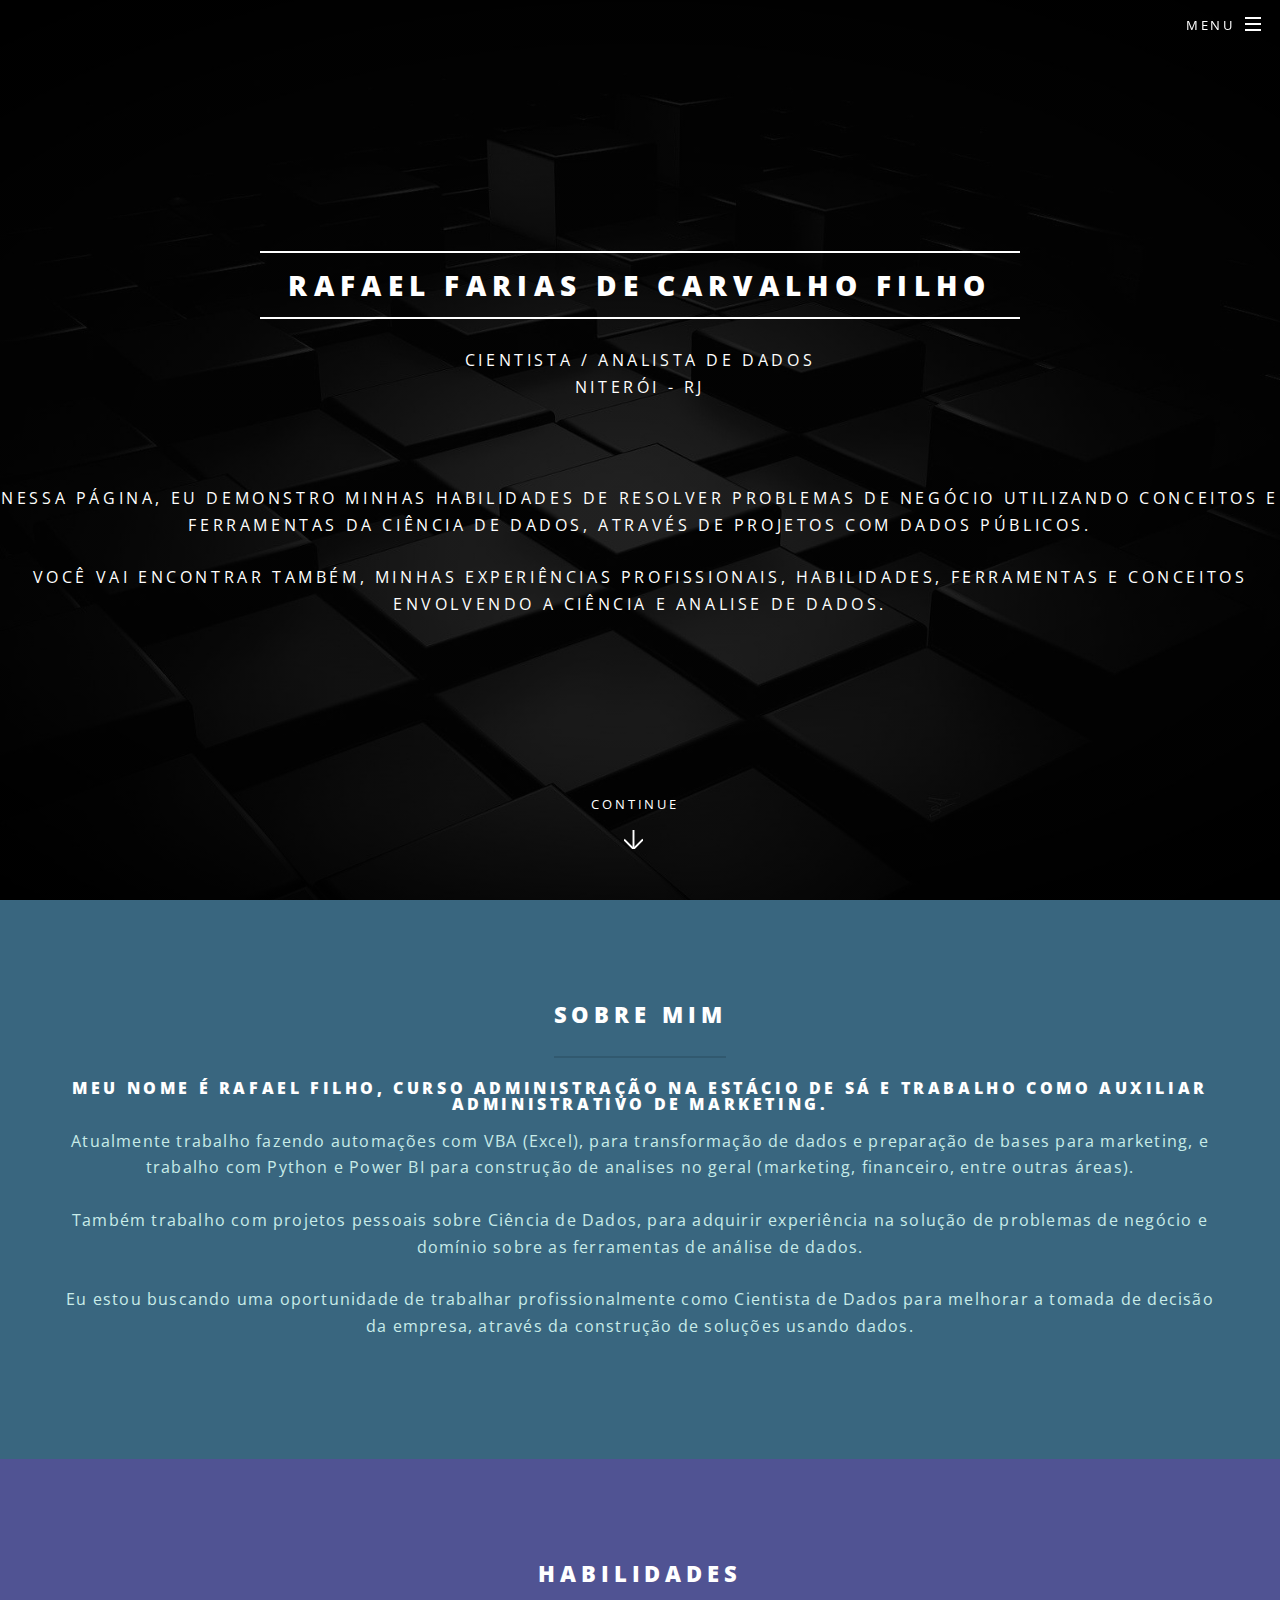
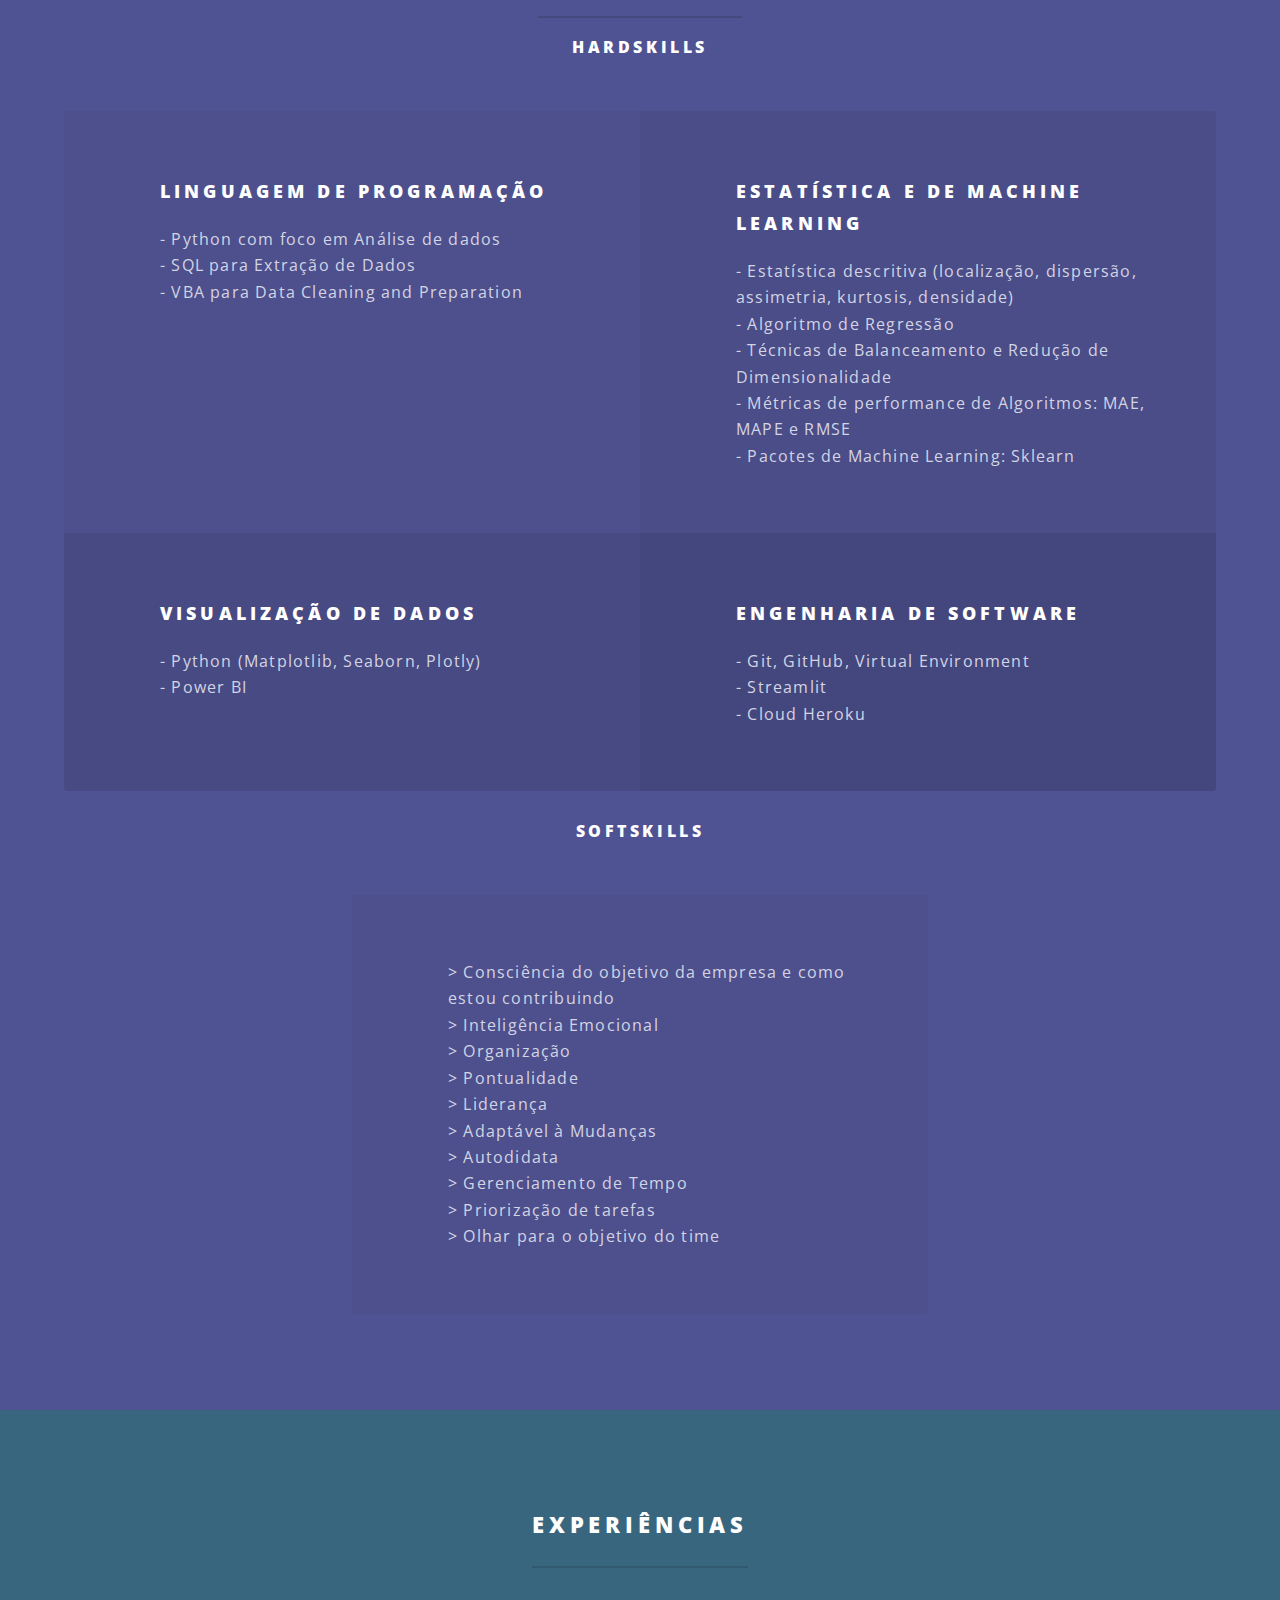
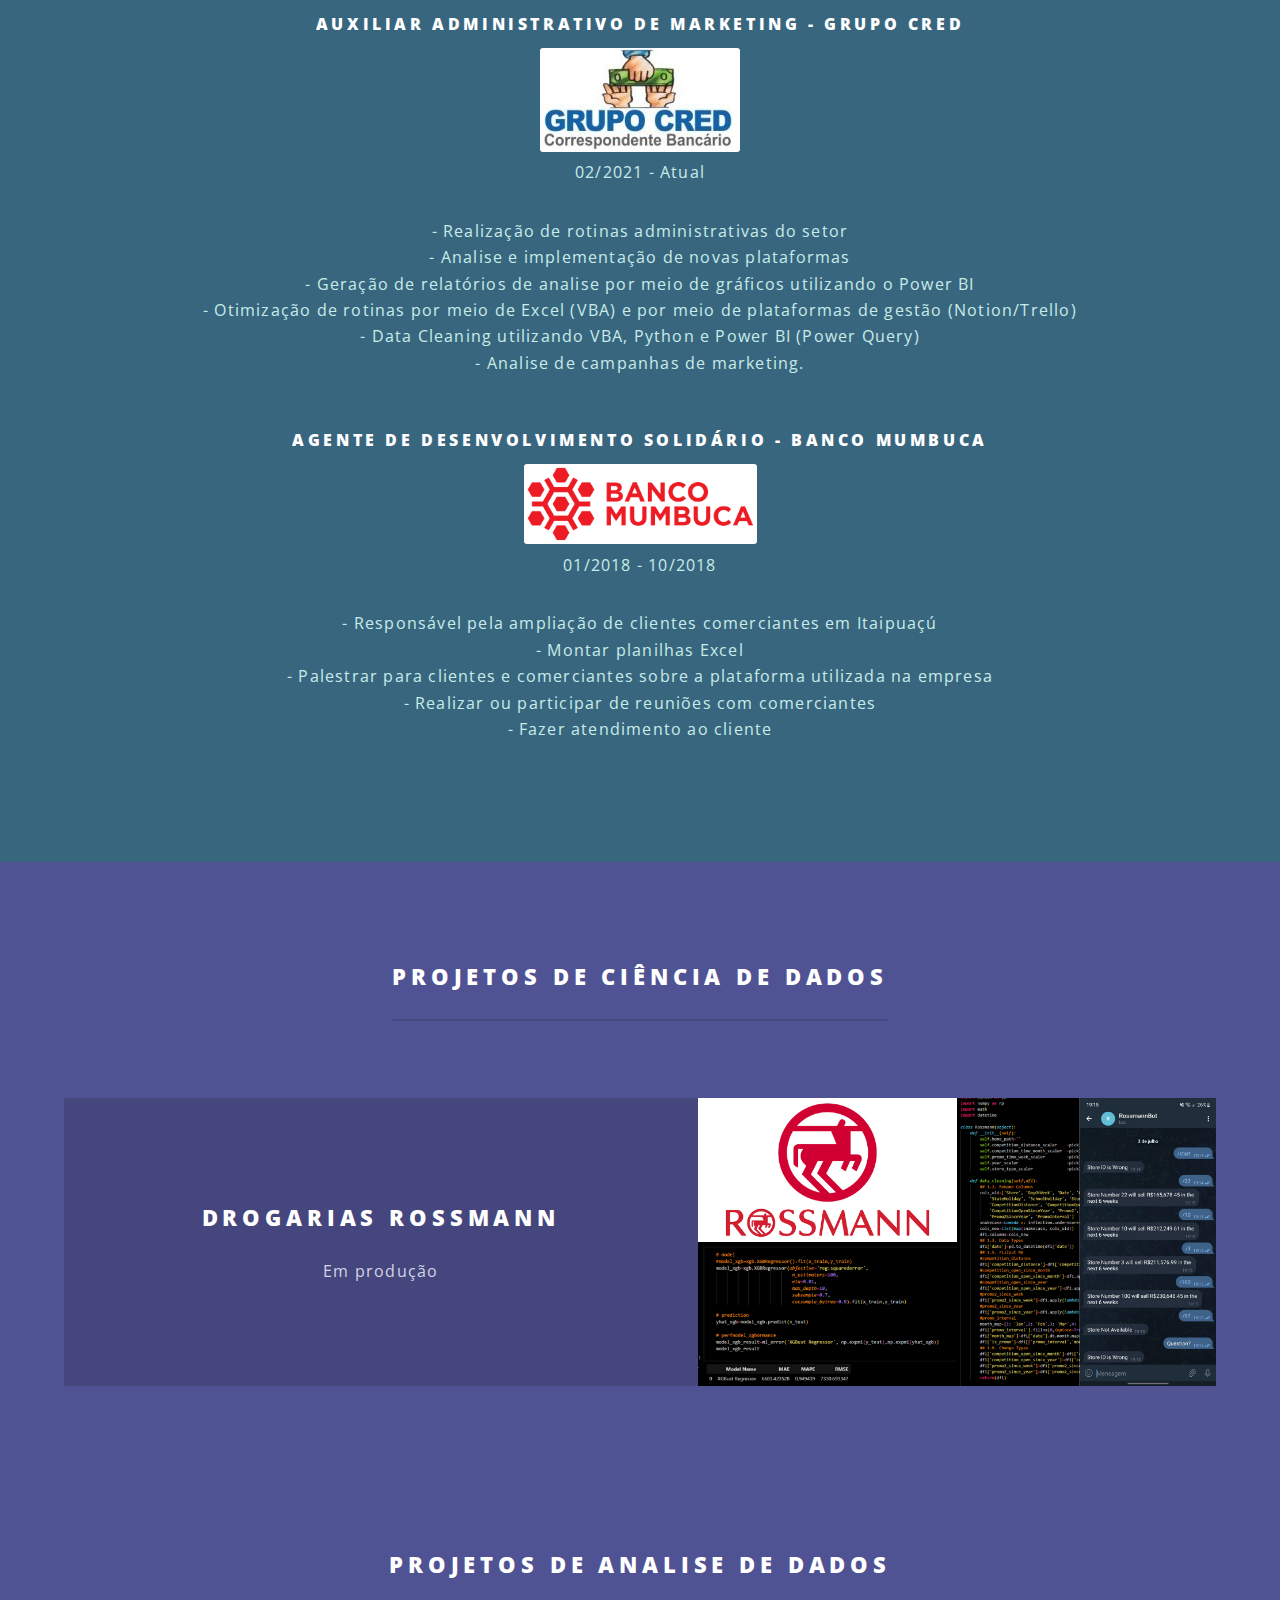
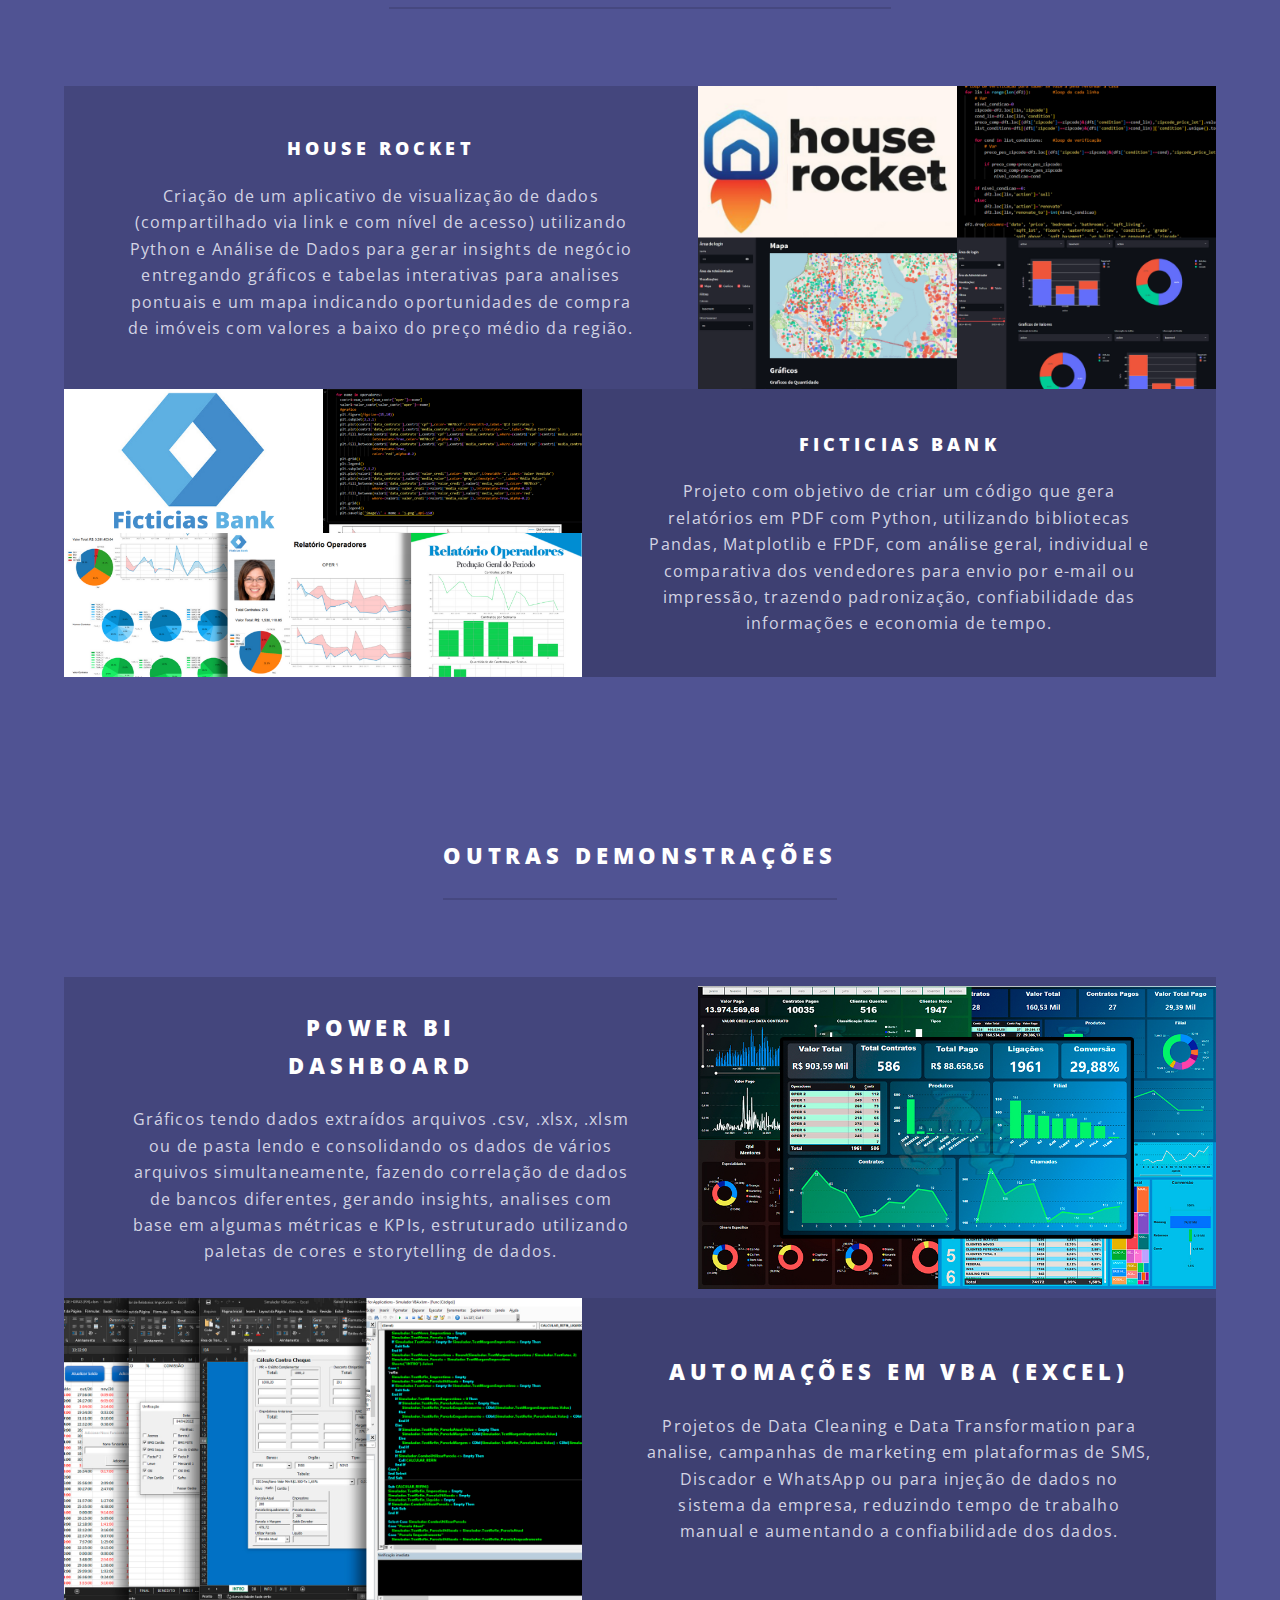
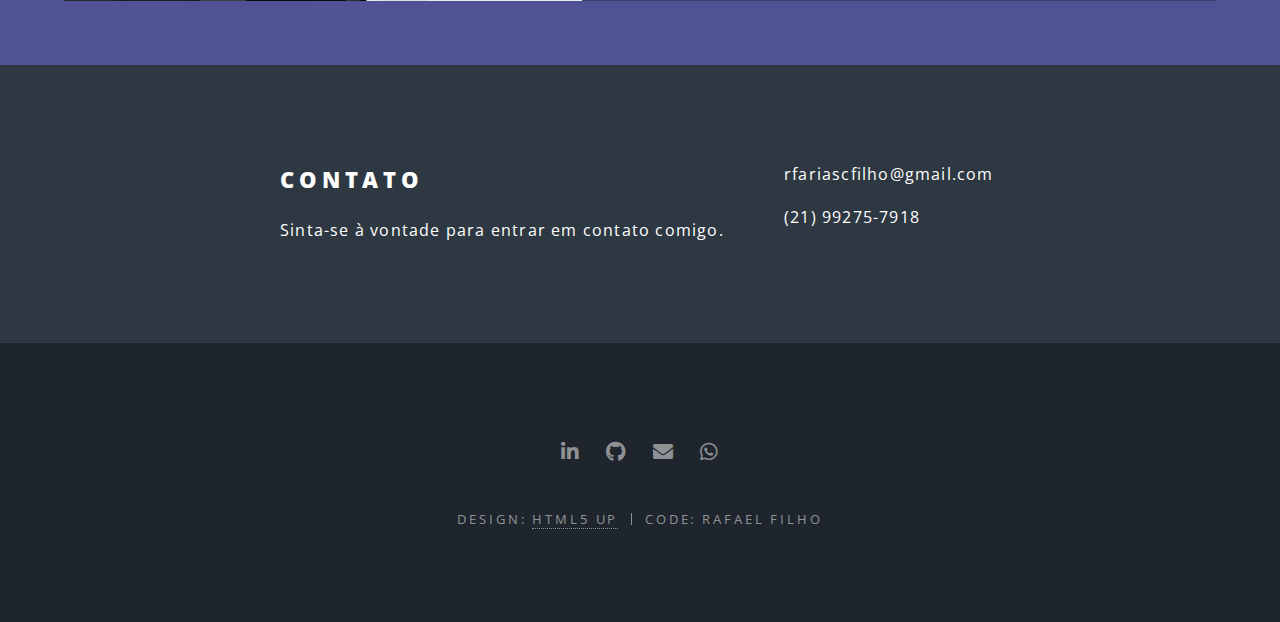
==== commit 1e842957: "site_adj" ====
--- a/index.html
+++ b/index.html
@@ -20,9 +20,6 @@
 				<!-- Header -->
 					<header id="header" class="alt">
 						<h1><a href="index.html">Rafael Farias de Carvalho Filho</a></h1>
-					</header>
-					<header id="header">
-						<h1><a href="index.html">Spectral</a></h1>
 						<nav id="nav">
 							<ul>
 								<li class="special">
@@ -33,6 +30,7 @@
 											<li><a href="#habilidades">Habilidades</a></li>
 											<li><a href="#experiencias">Experiências</a></li>
 											<li><a href="#projetos">Projetos</a></li>
+											<li><a href="#cta">Contatos</a></li>
 										</ul>
 									</div>
 								</li>
@@ -44,12 +42,12 @@
 					<section id="banner">
 						<div class="inner">
 							<h2>Rafael Farias de Carvalho Filho</h2>
-							<p>Cientista / Analista de dados<br />
+							<p>Cientista / Analista de dados</br>
 							Niterói - RJ</p>
-							<br />
-							<br />
+							</br>
+							</br>
 							<p>Nessa página, eu demonstro minhas habilidades de resolver problemas de negócio utilizando conceitos e 
-								ferramentas da Ciência de Dados, através de projetos com dados públicos.<br /><br />
+								ferramentas da Ciência de Dados, através de projetos com dados públicos.</br></br>
 								Você vai encontrar também, minhas experiências profissionais, habilidades, ferramentas e conceitos 
 								envolvendo a Ciência e Analise de Dados.</p> 
 						</div>
@@ -57,18 +55,18 @@
 					</section>
 
 				<!-- One -->
-					<section id="one" class="wrapper style1 special">
+					<section id="sobre_mim" class="wrapper style1 special">
 						<div class="inner">
 							<header class="major">
-								<h2 id="sobre_mim">Sobre Mim</h2>
+								<h2>Sobre Mim</h2>
 								<h1>Meu nome é Rafael Filho, curso Administração na Estácio de Sá e trabalho como Auxiliar 
 									Administrativo de Marketing.</h1>
 								<p>Atualmente trabalho fazendo automações com VBA (Excel), para transformação de dados e preparação 
 									de bases para marketing, e trabalho com Python e Power BI para construção de analises no geral 
-									(marketing, financeiro, entre outras áreas).<br /><br />
+									(marketing, financeiro, entre outras áreas).</br></br>
 									Também trabalho com projetos pessoais sobre Ciência 
 									de Dados, para adquirir experiência na solução de problemas de negócio e domínio sobre as 
-									ferramentas de análise de dados.<br /><br />
+									ferramentas de análise de dados.</br></br>
 									Eu estou buscando uma oportunidade de trabalhar profissionalmente como Cientista de Dados para 
 									melhorar a tomada de decisão da empresa, através da construção de soluções usando dados.</p>
 							</header>
@@ -76,17 +74,18 @@
 					</section>
 
 				<!-- Two -->
-					<section id="three" class="wrapper style3 special">
+					<section id="habilidades" class="wrapper style3 special">
 						<div class="inner">
 							<header class="major">
-								<h2 id="habilidades">Habilidades</h2>
+								<h2>Habilidades</h2>
 								<h1>Hardskills</h1>
 							</header>
 							<ul class="features">
 								<li>
 									<h3>Linguagem de programação</h3>
-									<p>- Python com foco em análise de dados<br />
-										- SQL para extração de dados</p>
+									<p>- Python com foco em Análise de dados</br>
+										- SQL para Extração de Dados</br>
+										- VBA para Data Cleaning and Preparation</p>
 								</li>
 								<li>
 									<h3>Estatística e de Machine Learning</h3>
@@ -99,7 +98,7 @@
 								</li>
 								<li>
 									<h3>Visualização de dados</h3>
-									<p>- Python (Matplotlib, Seaborn, Plotly)<br />
+									<p>- Python (Matplotlib, Seaborn, Plotly)</br>
 										- Power BI</p>
 								</li>
 								<li>
@@ -130,10 +129,10 @@
 					</section>
 
 				<!-- Three -->
-				<section id="one" class="wrapper style1 special">
+				<section id="experiencias" class="wrapper style1 special">
 					<div class="inner">
 						<header class="major">
-							<h2 id="experiencias">Experiências</h2>
+							<h2>Experiências</h2>
 							<br />
 							<br />
 							<h1>Auxiliar Administrativo de Marketing - Grupo Cred</h1>
@@ -160,16 +159,16 @@
 				</section>
 
 				<!-- Four -->
-					<section id="two" class="wrapper alt style2">
+					<section id="projetos" class="wrapper alt style2">
 						<section id="three" class="wrapper style3 special">
 							<div class="inner">
 								<header class="major">
-									<h2 id="projetos">Projetos de Ciência de Dados</h2>
+									<h2>Projetos de Ciência de Dados</h2>
 								</header>
 								<section class="spotlight">
-									<div class="image"><img src="images/visualizacao_power_bi.jpg" alt="" /></div><div class="content">
+									<div class="image"><img src="images/rossmann.png" alt="" /></div><div class="content">
 										<h2>Drogarias Rossmann</h2>
-										<p>Gráficos tendo dados extraídos arquivos .csv, .xlsx, .xlsm ou de pasta lendo e consolidando os dados de vários arquivos simultaneamente., fazendo correlação de dados de bancos diferentes, gerando insights, analisando com base em algumas métricas e KPIs, estruturado utilizando paletas de cores e storytelling de dados.</p>
+										<p>Em produção</p>
 									</div>
 								</section>
 							</div>
@@ -185,13 +184,13 @@
 								<section class="spotlight">
 									<div class="image"><img src="images/house_rocket.png" alt="" /></div><div class="content">
 										<h3>House Rocket</h3>
-										<p>Gráficos tendo dados extraídos arquivos .csv, .xlsx, .xlsm ou de pasta lendo e consolidando os dados de vários arquivos simultaneamente., fazendo correlação de dados de bancos diferentes, gerando insights, analisando com base em algumas métricas e KPIs, estruturado utilizando paletas de cores e storytelling de dados.</p>
+										<p>Criação de um aplicativo de visualização de dados (compartilhado via link e com nível de acesso) utilizando Python e Análise de Dados para gerar insights de negócio entregando gráficos e tabelas interativas para analises pontuais e um mapa indicando oportunidades de compra de imóveis com valores a baixo do preço médio da região.</p>
 									</div>
 								</section>
 								<section class="spotlight">
 									<div class="image"><img src="images/ficticias_bank.png" alt="" /></div><div class="content">
 										<h3>Ficticias Bank</h3>
-										<p>Projeto com objetivo de criar um relatório em PDF, utilizando bibliotecas Pandas, Matplotlib, FPDF e Numpy, para envio por e-mail mostrando a produção do período e de cada funcionário. Não é necessário fazer qualquer alteração caso haja mudança na equipe, pois é utilizada na programação estruturas de laços de repetição na programação para cada funcionário.</p>
+										<p>Projeto com objetivo de criar um código que gera relatórios em PDF com Python, utilizando bibliotecas Pandas, Matplotlib e FPDF, com análise geral, individual e comparativa dos vendedores para envio por e-mail ou impressão, trazendo padronização, confiabilidade das informações e economia de tempo.</p>
 									</div>
 								</section>
 							</div>
--- a/assets/css/main.css
+++ b/assets/css/main.css
@@ -3445,7 +3445,7 @@
 		-webkit-transition: background-color 0.2s ease;
 		-ms-transition: background-color 0.2s ease;
 		transition: background-color 0.2s ease;
-		background: #2e3842;
+		background: #010101;
 		height: 3em;
 		left: 0;
 		line-height: 3em;
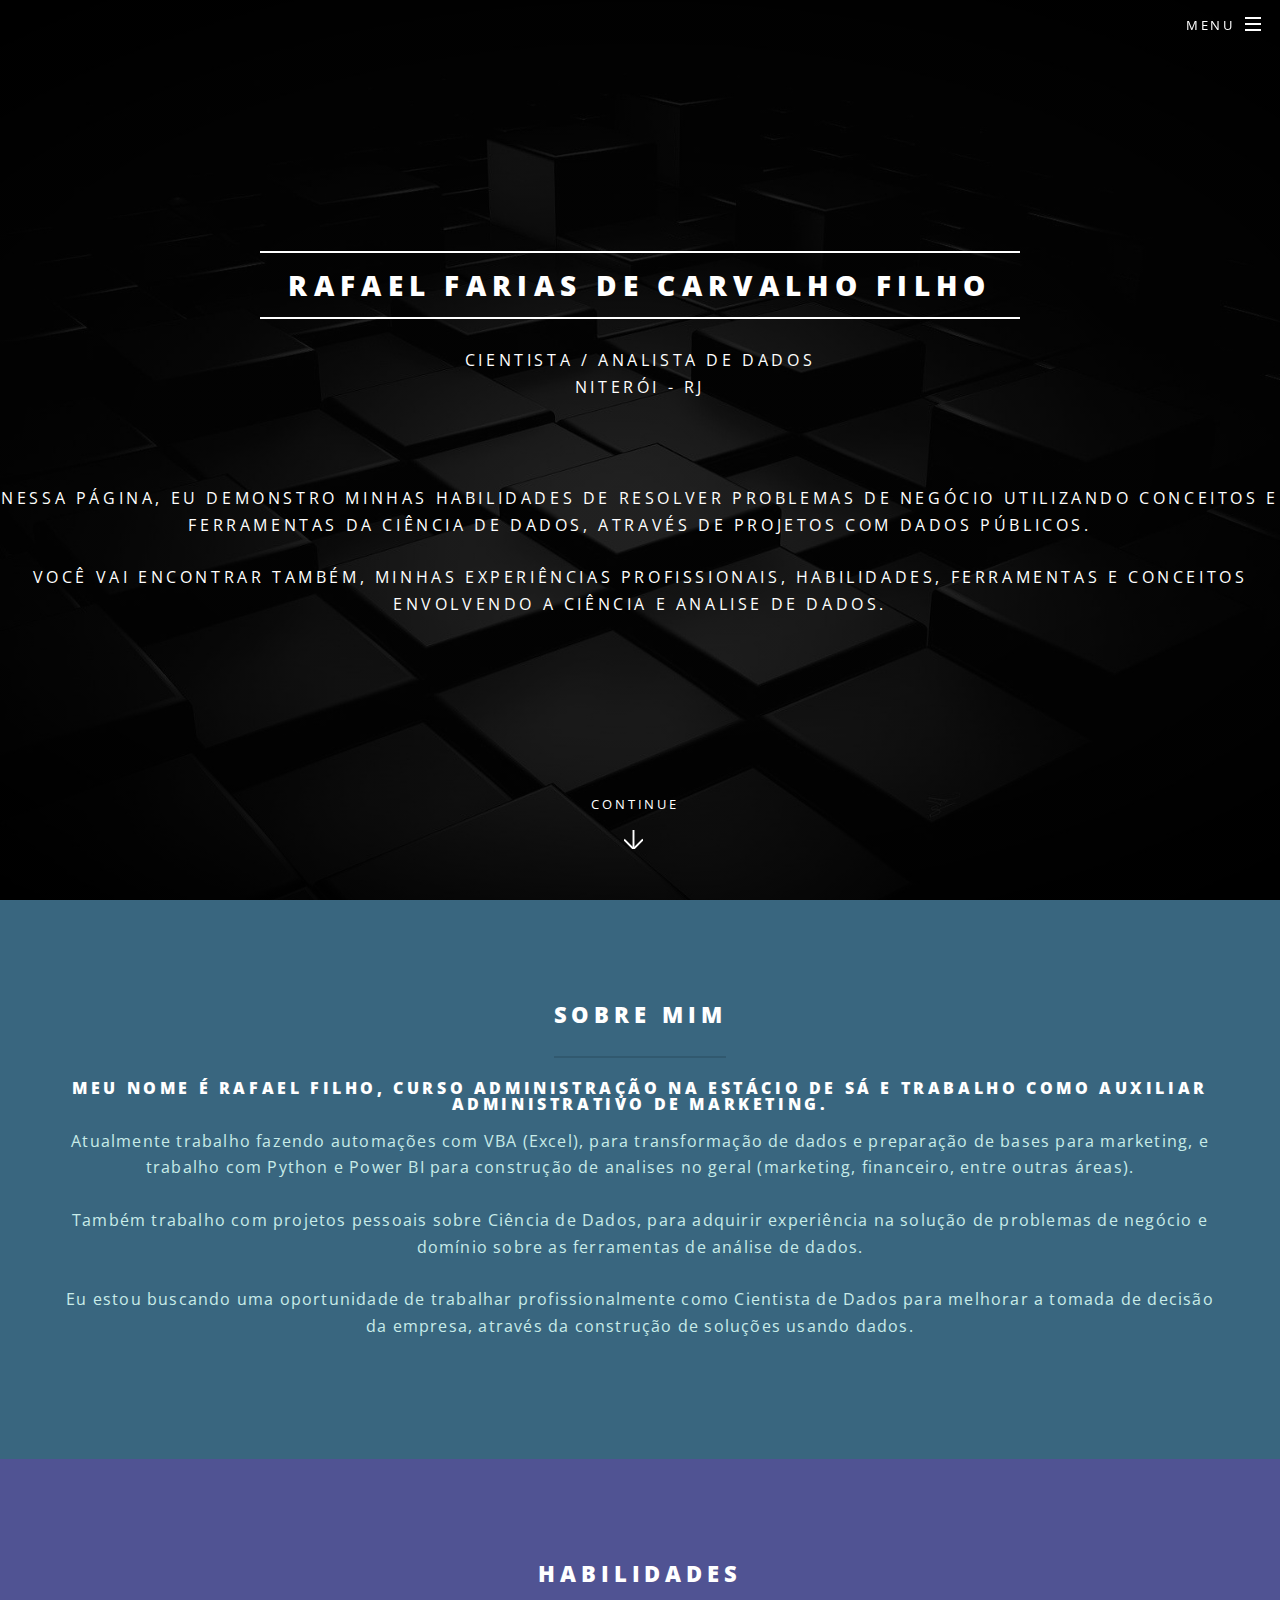
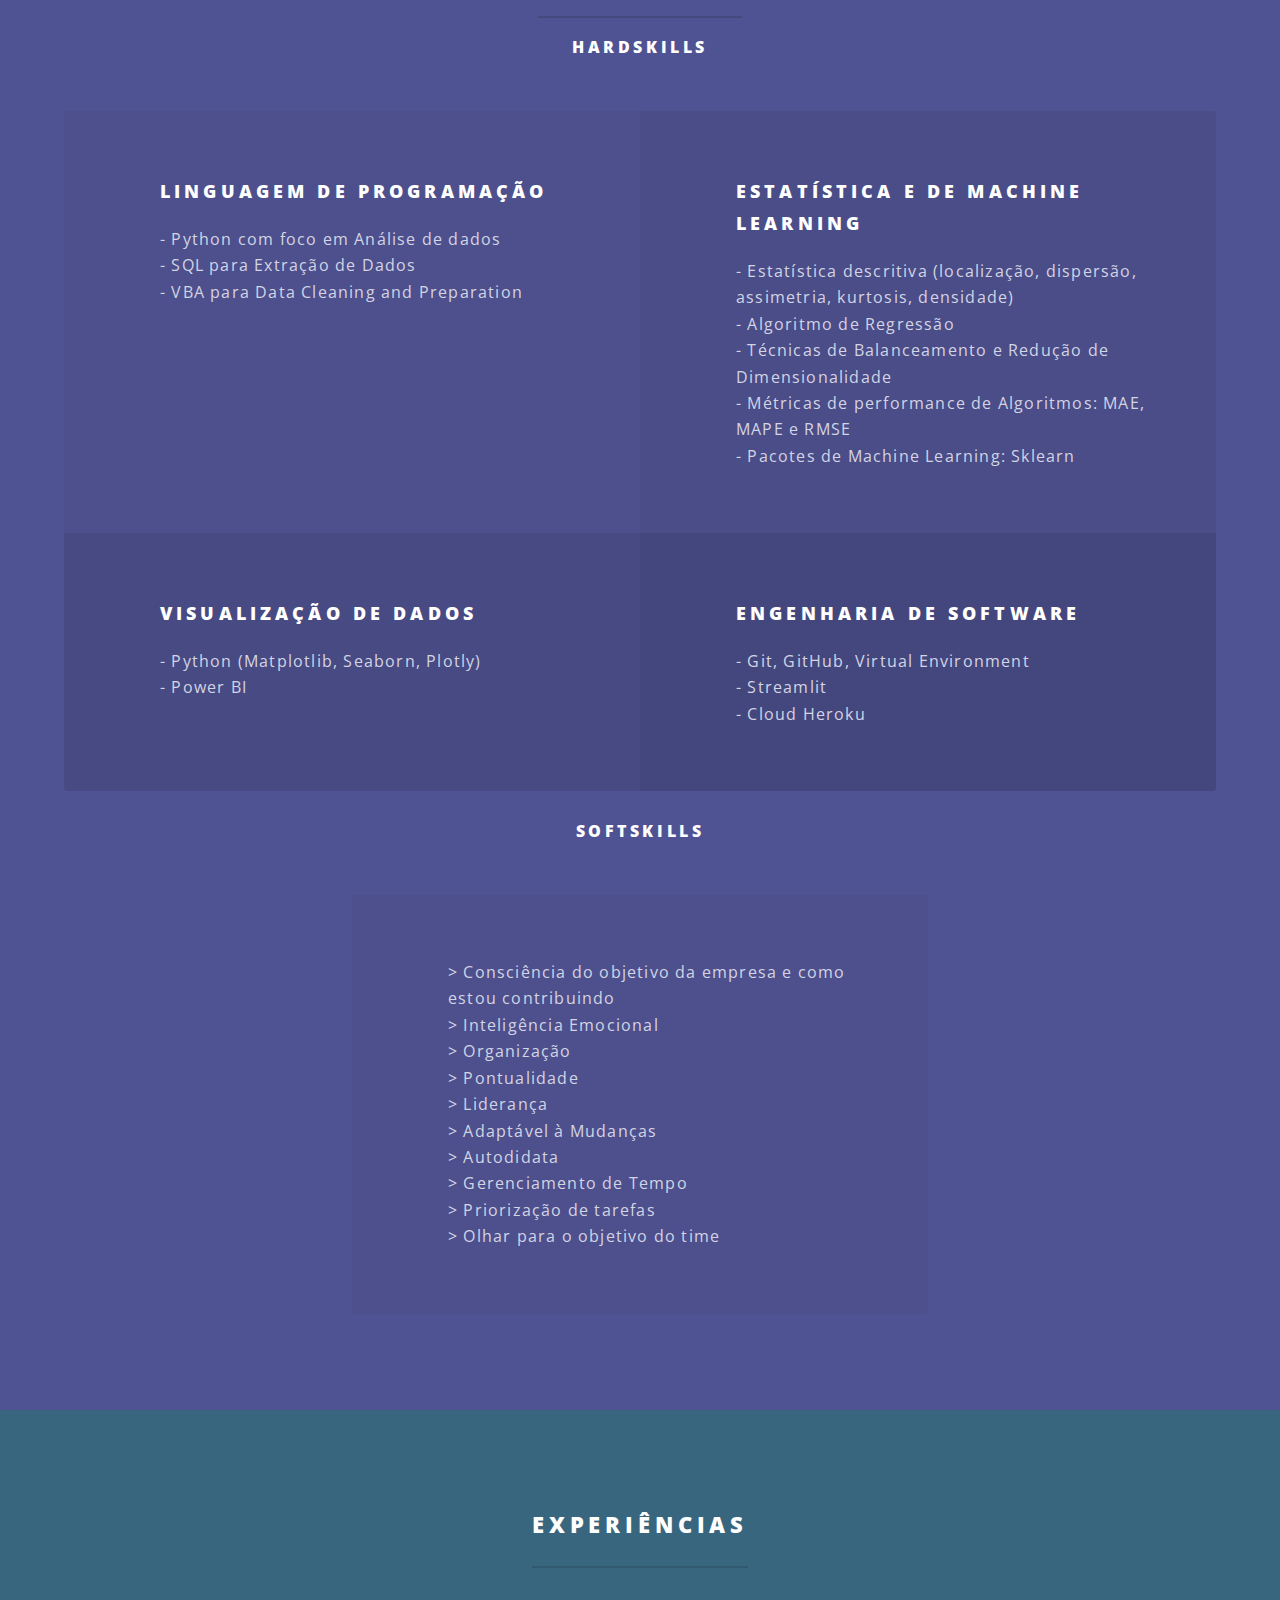
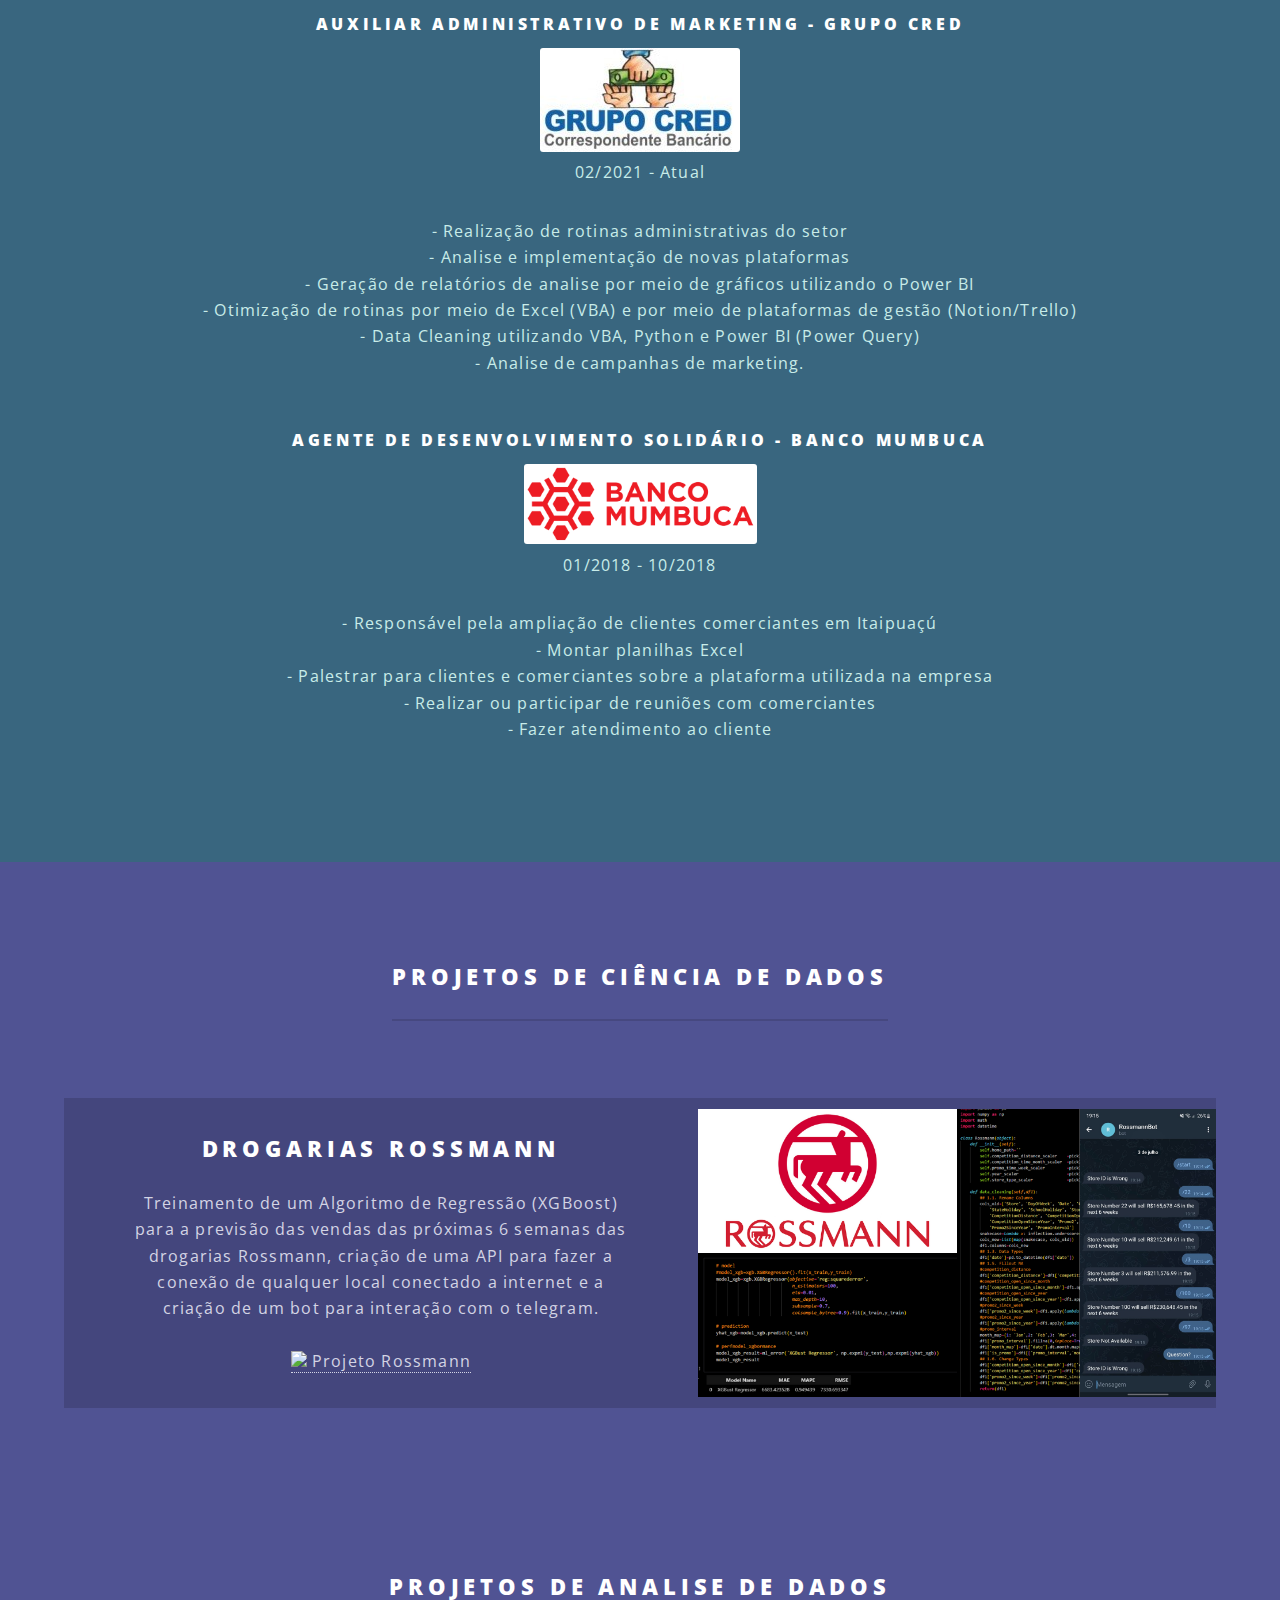
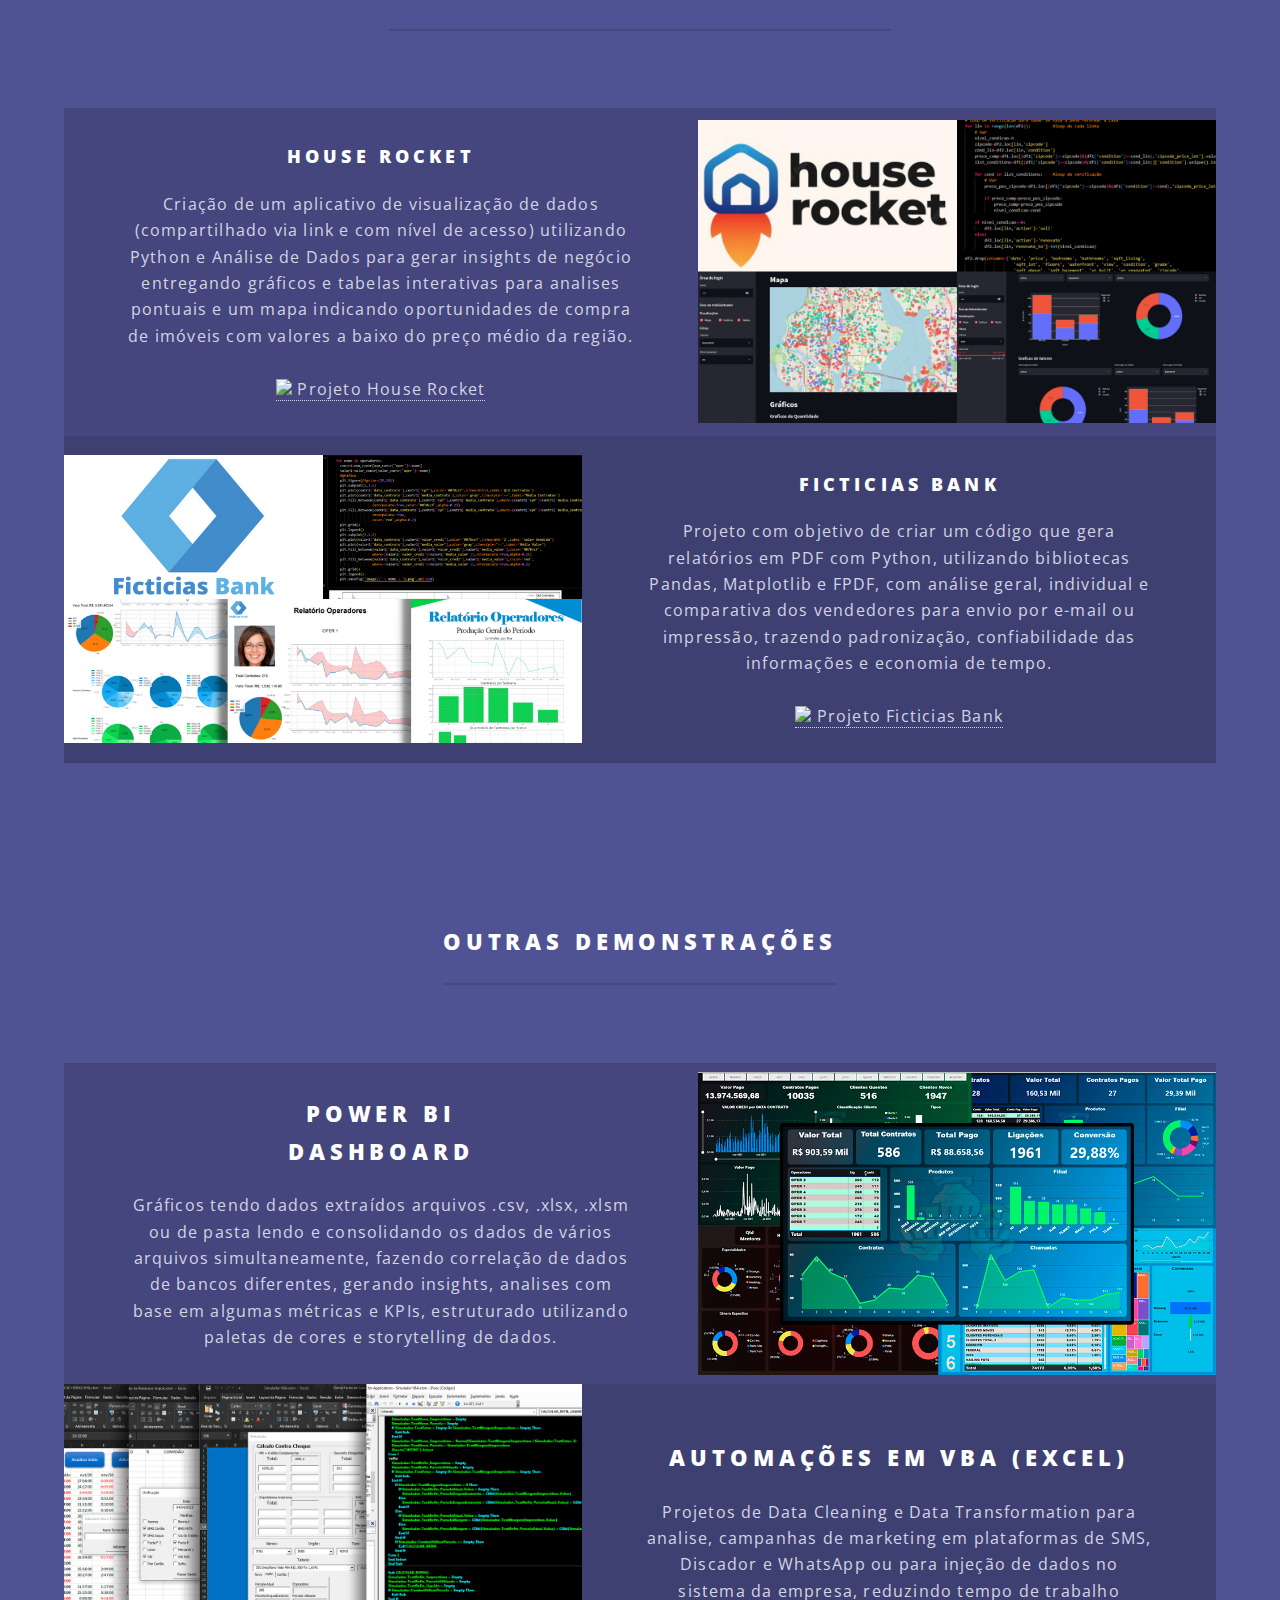
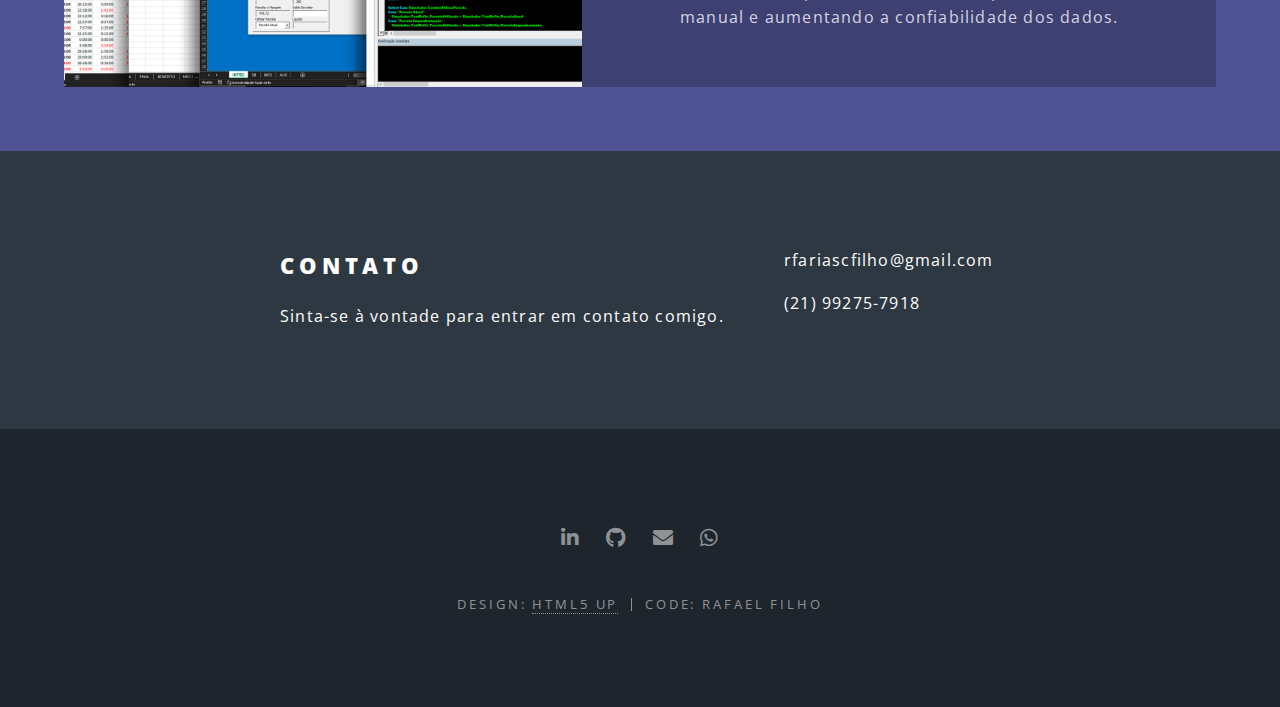
==== commit 092c47f2: "site_adj" ====
--- a/index.html
+++ b/index.html
@@ -168,7 +168,8 @@
 								<section class="spotlight">
 									<div class="image"><img src="images/rossmann.png" alt="" /></div><div class="content">
 										<h2>Drogarias Rossmann</h2>
-										<p>Em produção</p>
+										<p>Treinamento de um Algoritmo de Regressão (XGBoost) para a previsão das vendas das próximas 6 semanas das drogarias Rossmann, criação de uma API para fazer a conexão de qualquer local conectado a internet e a criação de um bot para interação com o telegram.</br></br>
+										<a href="https://github.com/RafafaelFilho/rossmann"><img src="https://upload.wikimedia.org/wikipedia/commons/9/91/Octicons-mark-github.svg" width=14 /> Projeto Rossmann</a></p>
 									</div>
 								</section>
 							</div>
@@ -184,13 +185,15 @@
 								<section class="spotlight">
 									<div class="image"><img src="images/house_rocket.png" alt="" /></div><div class="content">
 										<h3>House Rocket</h3>
-										<p>Criação de um aplicativo de visualização de dados (compartilhado via link e com nível de acesso) utilizando Python e Análise de Dados para gerar insights de negócio entregando gráficos e tabelas interativas para analises pontuais e um mapa indicando oportunidades de compra de imóveis com valores a baixo do preço médio da região.</p>
+										<p>Criação de um aplicativo de visualização de dados (compartilhado via link e com nível de acesso) utilizando Python e Análise de Dados para gerar insights de negócio entregando gráficos e tabelas interativas para analises pontuais e um mapa indicando oportunidades de compra de imóveis com valores a baixo do preço médio da região.</br></br>
+										<a href="https://github.com/RafafaelFilho/house_rocket"><img src="https://upload.wikimedia.org/wikipedia/commons/9/91/Octicons-mark-github.svg" width=14 /> Projeto House Rocket</a></p>
 									</div>
 								</section>
 								<section class="spotlight">
 									<div class="image"><img src="images/ficticias_bank.png" alt="" /></div><div class="content">
 										<h3>Ficticias Bank</h3>
-										<p>Projeto com objetivo de criar um código que gera relatórios em PDF com Python, utilizando bibliotecas Pandas, Matplotlib e FPDF, com análise geral, individual e comparativa dos vendedores para envio por e-mail ou impressão, trazendo padronização, confiabilidade das informações e economia de tempo.</p>
+										<p>Projeto com objetivo de criar um código que gera relatórios em PDF com Python, utilizando bibliotecas Pandas, Matplotlib e FPDF, com análise geral, individual e comparativa dos vendedores para envio por e-mail ou impressão, trazendo padronização, confiabilidade das informações e economia de tempo.</br></br>
+										<a href="https://github.com/RafafaelFilho/ficticias_bank"><img src="https://upload.wikimedia.org/wikipedia/commons/9/91/Octicons-mark-github.svg" width=14 /> Projeto Ficticias Bank</a></p>
 									</div>
 								</section>
 							</div>
